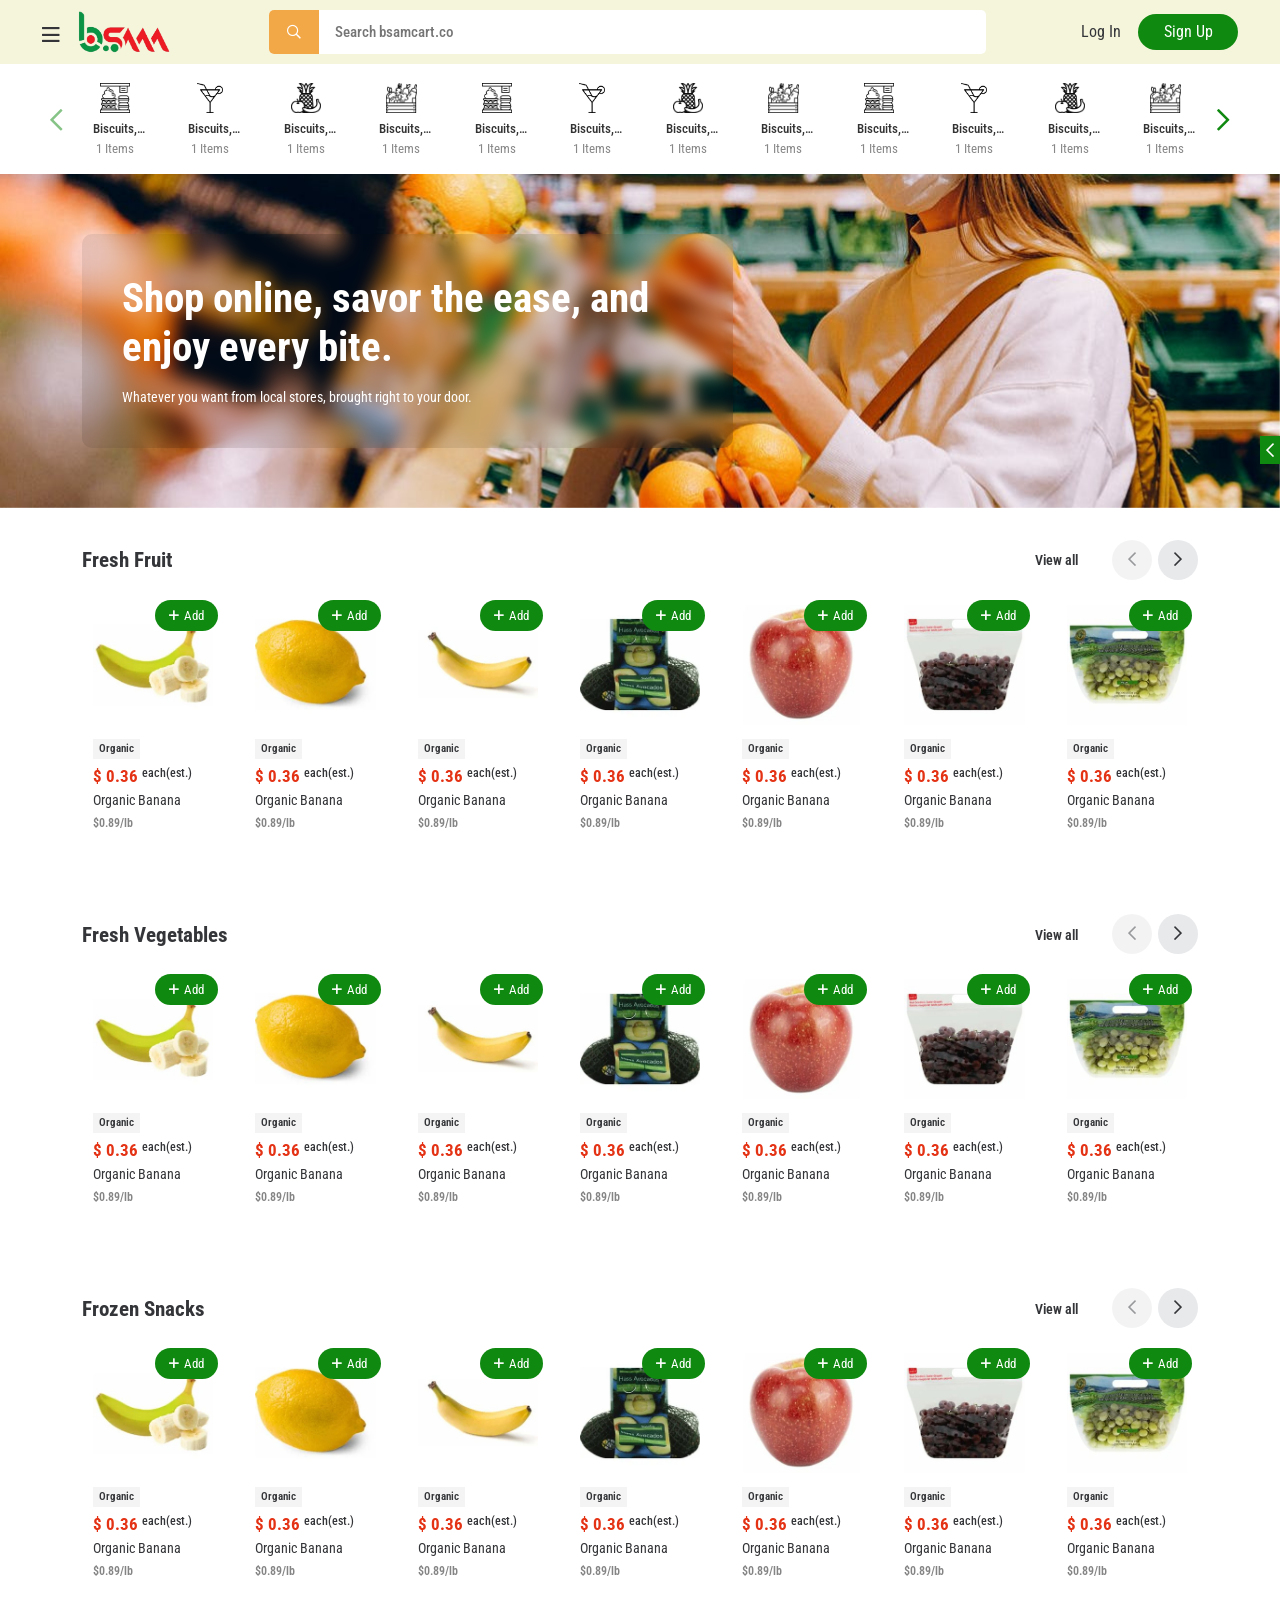
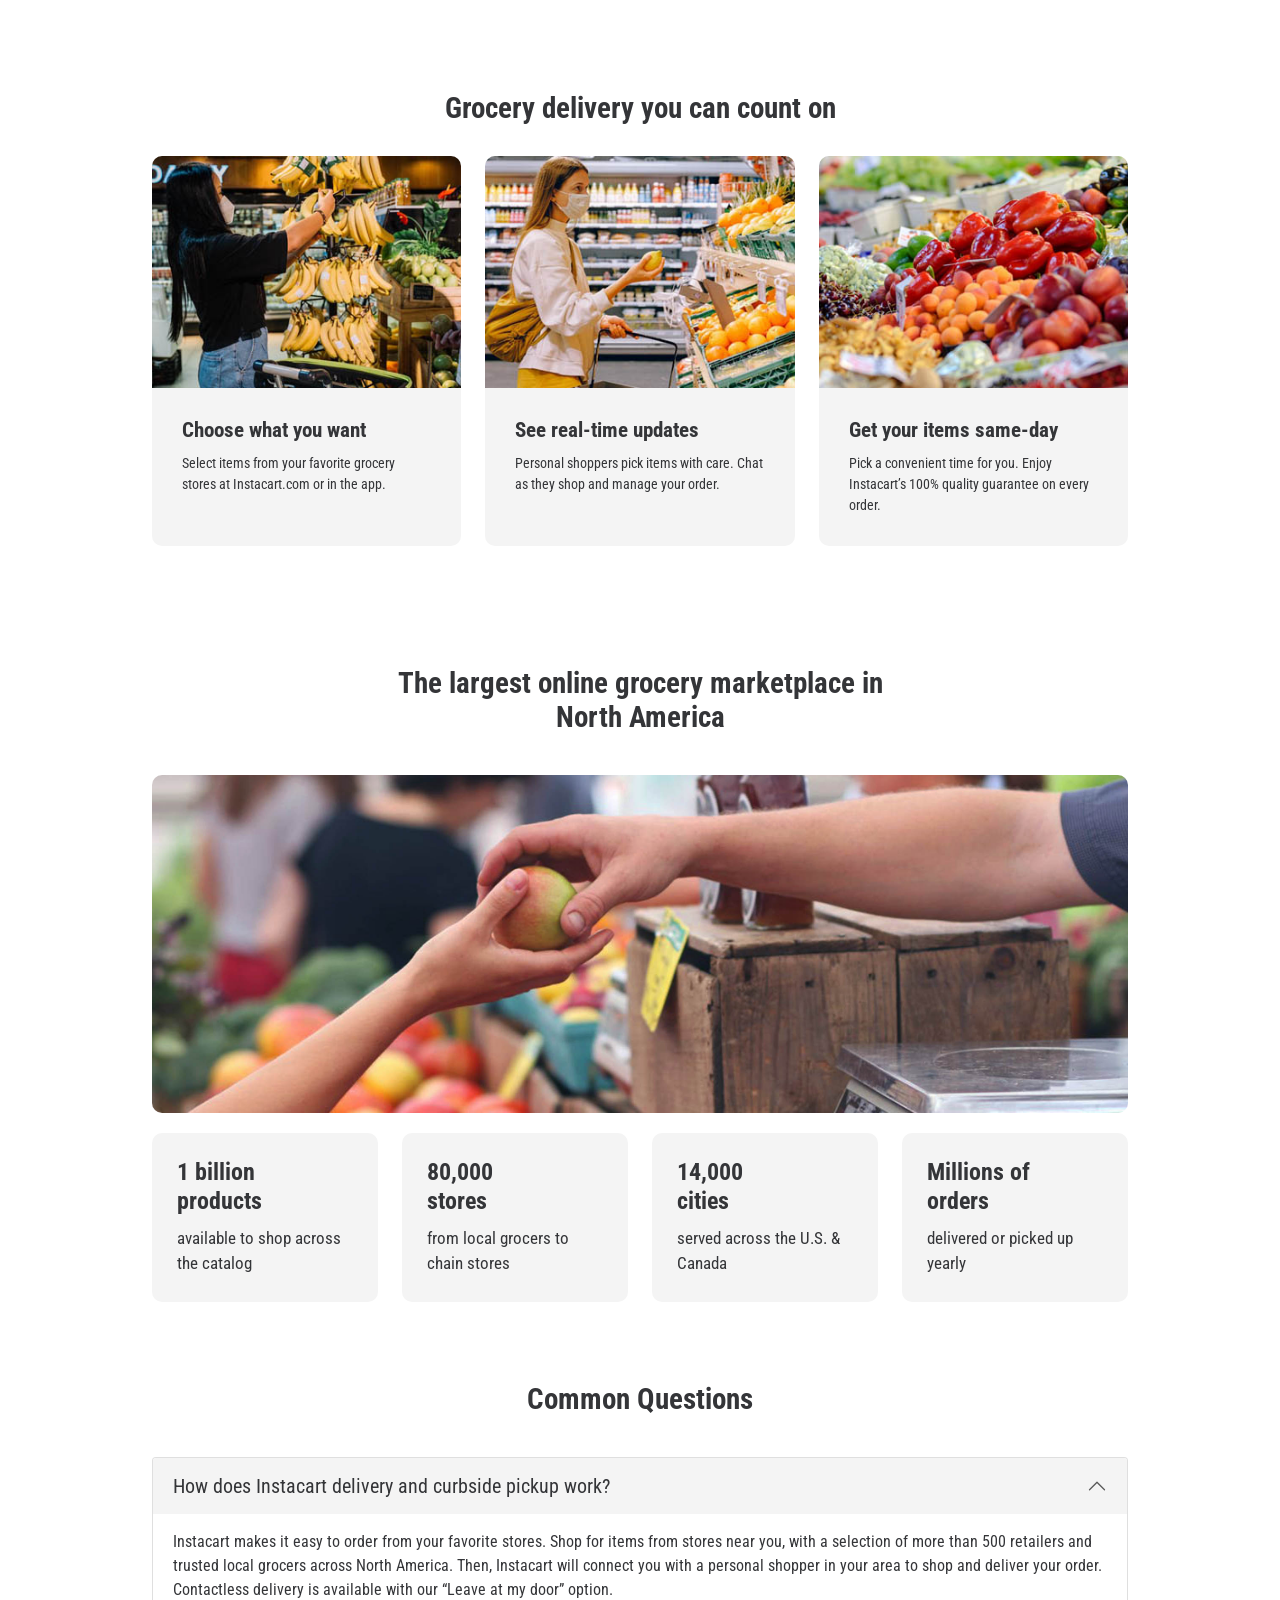
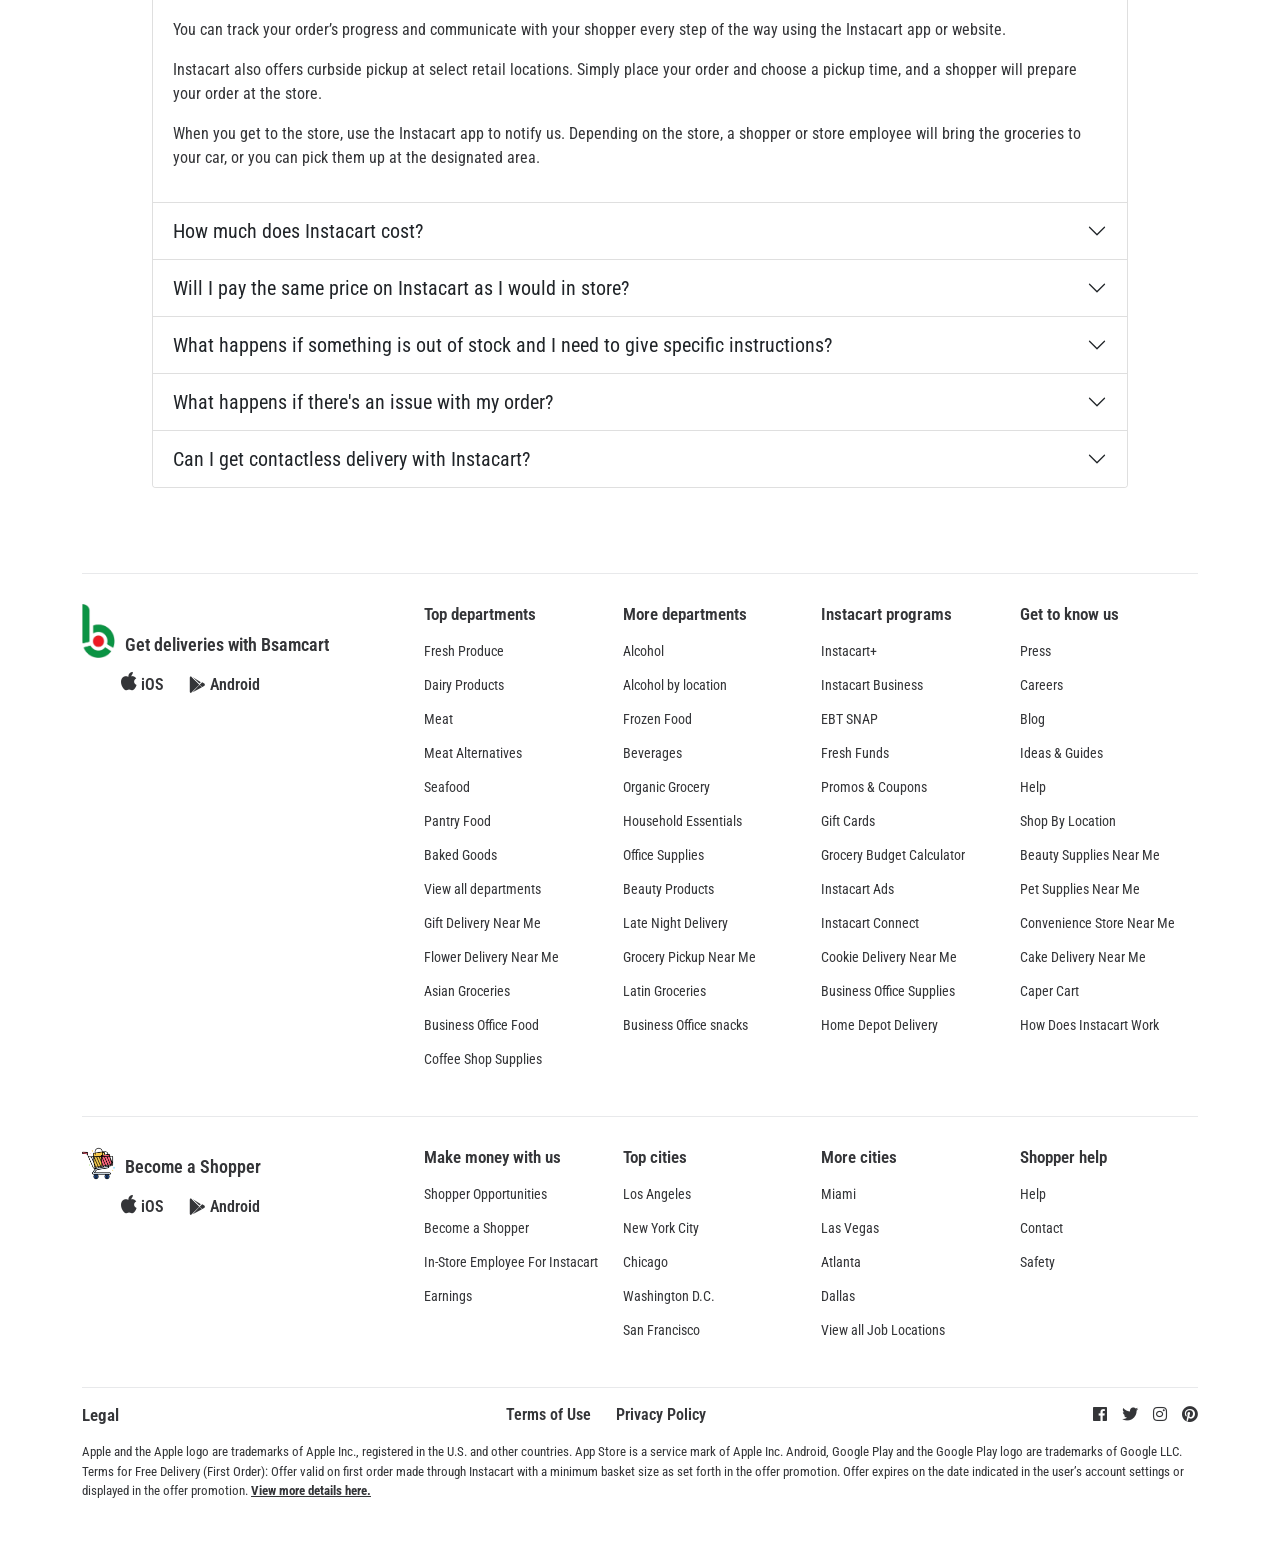
==== index.html @ 412ab093 "details modal accordion added" ====
<!DOCTYPE html>
<html lang="en">

<head>
    <!-- Required meta tags -->
    <meta charset="utf-8" />
    <meta name="viewport" content="width=device-width, initial-scale=1" />

    <!-- Bootstrap CSS -->
    <link href="assets/css/bootstrap.min.css" rel="stylesheet" />
    <link href="assets/css/all.min.css" rel="stylesheet" />
    <link href="assets/css/fontawesome.css" rel="stylesheet" />
    <link href="assets/css/owl.carousel.min.css" rel="stylesheet" />
    <link href="assets/css/jquery.nice-number.min.css" rel="stylesheet" />
    <link href="assets/css/swiper-bundle.min.css" rel="stylesheet" />
    <link href="assets/css/style.css" rel="stylesheet" />
    <link href="assets/css/responsive.css" rel="stylesheet" />

    <title>Instacart - Clone</title>
    <link rel="icon" type="image/x-icon" href="assets/img/basic/fav-ico.png">
</head>

<body>


    <!--------- Offcanvas area start --------->
    <div class="offcanvas-area">
        <div class="menu-close">
            <i class="far fa-chevron-left"></i>
        </div>
        <div class="offcanvas-menu">
            <div class="main-menu">
                <ul class="d-block">
                    <li><a href=""><img src="assets/img/basic/fruits.png" alt="">Food</a></li>
                    <li><a href=""><img src="assets/img/basic/fruits.png" alt="">Pantry</a></li>
                    <li><a href=""><img src="assets/img/basic/fruits.png" alt="">Seafood</a></li>
                    <li><a href=""><img src="assets/img/basic/fruits.png" alt="">Baked goods</a></li>
                    <li><a href=""><img src="assets/img/basic/fruits.png" alt="">Dairy</a></li>
                    <li><a href=""><img src="assets/img/basic/fruits.png" alt="">Fresh produce</a></li>
                    <li><a href=""><img src="assets/img/basic/fruits.png" alt="">Deli</a></li>
                    <li><a href=""><img src="assets/img/basic/fruits.png" alt="">Frozen food</a></li>
                    <li><a href=""><img src="assets/img/basic/fruits.png" alt="">Meat</a></li>
                    <li><a href=""><img src="assets/img/basic/fruits.png" alt="">Meat alternatives</a></li>
                    <li><a href=""><img src="assets/img/basic/fruits.png" alt="">Beverages</a></li>
                    <li><a href=""><img src="assets/img/basic/fruits.png" alt="">Liquor</a></li>
                    <li><a href=""><img src="assets/img/basic/fruits.png" alt="">Coffee</a></li>
                    <li><a href=""><img src="assets/img/basic/fruits.png" alt="">Juice</a></li>
                    <li><a href=""><img src="assets/img/basic/fruits.png" alt="">Soda</a></li>
                    <li><a href=""><img src="assets/img/basic/fruits.png" alt="">Tea</a></li>
                    <li><a href=""><img src="assets/img/basic/fruits.png" alt="">Water</a></li>
                    <li><a href=""><img src="assets/img/basic/fruits.png" alt="">Organic grocery</a></li>
                </ul>
            </div>
        </div>
    </div>

    <div class="offcanvas-overlay"></div>
    <!--------- Offcanvas area end --------->


    <!--------- Mob area start --------->
    <div class="mob__wrap">
        <ul>
            <li><a href="index.html"><span><i class="fal fa-home"></i></span><span>Home</span></a></li>
            <li><a href="javascript:void(0)"><span><i class="far fa-heart"></i></span><span>Wishlist</span></a></li>
            <li><a href="javascript:void(0)" class="login__btn"><span><i
                            class="fal fa-sign-in-alt"></i></span><span>Login/Signup</span></a></li>
            <li><a href="javascript:void(0)"><span><i class="fal fa-user"></i></span><span>Profile</span></a></li>
        </ul>
    </div>
    <!--------- Mob area end --------->


    <!--------- Header area start --------->
    <section class="header__area">
        <div class="container-fluid">
            <div class="row">
                <div class="col-lg-12">
                    <div class="header__main__blk">
                        <div class="header__left__blk">
                            <div class="header__menu menu-open">
                                <span><i class="far fa-bars"></i></span>
                            </div>
                            <div class="header__logo">
                                <a href="index.html"><img src="assets/img/basic/bsam-logo.png" alt=""></a>
                            </div>
                        </div>
                        <div class="header__search">
                            <div class="header__search__form">
                                <button><i class="far fa-search"></i></button>
                                <input type="text" placeholder="Search bsamcart.co">
                            </div>
                        </div>
                        <div class="header__right__blk">
                            <div class="header__btn">
                                <a href="javascript:void(0)" class="login__btn">Log in</a>
                                <a href="javascript:void(0)" class="signup__btn">Sign up</a>
                            </div>
                            <!-- <div class="header__widgets">
                                <div class="header__profile">
                                    <div class="dropdown">
                                        <a class="dropdown-toggle" href="#" role="button" id="dropdownMenuLink"
                                            data-bs-toggle="dropdown" aria-expanded="false">
                                            <h4>Hello, <span>Mamun</span></h4> <span>Account & Lists</span>
                                        </a>

                                        <ul class="dropdown-menu" aria-labelledby="dropdownMenuLink">
                                            <li><a class="dropdown-item" href="#">Profile</a></li>
                                            <li><a class="dropdown-item" href="#">Setting</a></li>
                                            <li><a class="dropdown-item" href="#">Change Password</a></li>
                                            <li><a class="dropdown-item" href="#">Logout</a></li>
                                        </ul>
                                    </div>
                                </div>
                                <div class="header__cart">
                                    <button class="header-cart"><i
                                            class="fas fa-shopping-cart"></i><span>2</span></button>
                                </div>
                            </div> -->
                        </div>
                    </div>
                </div>
            </div>
        </div>
    </section>
    <!--------- Header area end --------->


    <!--------- Header Mobile area start --------->
    <section class="mb__header__area">
        <div class="container">
            <div class="row">
                <div class="col-lg-12">
                    <div class="mb__header__main__blk">
                        <div class="mb__header__category">
                            <div class="header__menu menu-open">
                                <span><i class="far fa-bars"></i></span>
                            </div>
                        </div>
                        <div class="mb__header__search__wrap">
                            <form action="">
                                <div class="mb__header__search">
                                    <button><i class="far fa-search"></i></button>
                                    <input type="text" placeholder="Search bsamcart.co">
                                </div>
                            </form>
                        </div>
                        <div class="mb__header__cart">
                            <div class="header__cart">
                                <button class="header-cart"><i class="fas fa-shopping-cart"></i><span>2</span></button>
                            </div>
                        </div>
                    </div>
                </div>
            </div>
        </div>
    </section>
    <!--------- Header Mobile area end --------->


    <!--------- Main area start --------->
    <main class="main overflow-hidden">

        <!--------- Cat area start --------->
        <section class="cat__area">
            <div class="container-fluid">
                <div class="row">
                    <div class="col-lg-12">
                        <div class="cat__main__slider owl-carousel">
                            <div class="cat__single__slide">
                                <div class="cat__img__blk">
                                    <img src="assets/img/category/bakery.png" alt="">
                                </div>
                                <div class="cat__info">
                                    <a href="#" class="stretched-link">Biscuits, Snacks & Chocolates</a>
                                    <p>1 Items</p>
                                </div>
                            </div>
                            <div class="cat__single__slide">
                                <div class="cat__img__blk">
                                    <img src="assets/img/category/drink.png" alt="">
                                </div>
                                <div class="cat__info">
                                    <a href="#" class="stretched-link">Biscuits, Snacks & Chocolates</a>
                                    <p>1 Items</p>
                                </div>
                            </div>
                            <div class="cat__single__slide">
                                <div class="cat__img__blk">
                                    <img src="assets/img/category/fruits.png" alt="">
                                </div>
                                <div class="cat__info">
                                    <a href="#" class="stretched-link">Biscuits, Snacks & Chocolates</a>
                                    <p>1 Items</p>
                                </div>
                            </div>
                            <div class="cat__single__slide">
                                <div class="cat__img__blk">
                                    <img src="assets/img/category/vegetables.png" alt="">
                                </div>
                                <div class="cat__info">
                                    <a href="#" class="stretched-link">Biscuits, Snacks & Chocolates</a>
                                    <p>1 Items</p>
                                </div>
                            </div>
                            <div class="cat__single__slide">
                                <div class="cat__img__blk">
                                    <img src="assets/img/category/bakery.png" alt="">
                                </div>
                                <div class="cat__info">
                                    <a href="#" class="stretched-link">Biscuits, Snacks & Chocolates</a>
                                    <p>1 Items</p>
                                </div>
                            </div>
                            <div class="cat__single__slide">
                                <div class="cat__img__blk">
                                    <img src="assets/img/category/drink.png" alt="">
                                </div>
                                <div class="cat__info">
                                    <a href="#" class="stretched-link">Biscuits, Snacks & Chocolates</a>
                                    <p>1 Items</p>
                                </div>
                            </div>
                            <div class="cat__single__slide">
                                <div class="cat__img__blk">
                                    <img src="assets/img/category/fruits.png" alt="">
                                </div>
                                <div class="cat__info">
                                    <a href="#" class="stretched-link">Biscuits, Snacks & Chocolates</a>
                                    <p>1 Items</p>
                                </div>
                            </div>
                            <div class="cat__single__slide">
                                <div class="cat__img__blk">
                                    <img src="assets/img/category/vegetables.png" alt="">
                                </div>
                                <div class="cat__info">
                                    <a href="#" class="stretched-link">Biscuits, Snacks & Chocolates</a>
                                    <p>1 Items</p>
                                </div>
                            </div>
                            <div class="cat__single__slide">
                                <div class="cat__img__blk">
                                    <img src="assets/img/category/bakery.png" alt="">
                                </div>
                                <div class="cat__info">
                                    <a href="#" class="stretched-link">Biscuits, Snacks & Chocolates</a>
                                    <p>1 Items</p>
                                </div>
                            </div>
                            <div class="cat__single__slide">
                                <div class="cat__img__blk">
                                    <img src="assets/img/category/drink.png" alt="">
                                </div>
                                <div class="cat__info">
                                    <a href="#" class="stretched-link">Biscuits, Snacks & Chocolates</a>
                                    <p>1 Items</p>
                                </div>
                            </div>
                            <div class="cat__single__slide">
                                <div class="cat__img__blk">
                                    <img src="assets/img/category/fruits.png" alt="">
                                </div>
                                <div class="cat__info">
                                    <a href="#" class="stretched-link">Biscuits, Snacks & Chocolates</a>
                                    <p>1 Items</p>
                                </div>
                            </div>
                            <div class="cat__single__slide">
                                <div class="cat__img__blk">
                                    <img src="assets/img/category/vegetables.png" alt="">
                                </div>
                                <div class="cat__info">
                                    <a href="#" class="stretched-link">Biscuits, Snacks & Chocolates</a>
                                    <p>1 Items</p>
                                </div>
                            </div>
                            <div class="cat__single__slide">
                                <div class="cat__img__blk">
                                    <img src="assets/img/category/bakery.png" alt="">
                                </div>
                                <div class="cat__info">
                                    <a href="#" class="stretched-link">Biscuits, Snacks & Chocolates</a>
                                    <p>1 Items</p>
                                </div>
                            </div>
                            <div class="cat__single__slide">
                                <div class="cat__img__blk">
                                    <img src="assets/img/category/drink.png" alt="">
                                </div>
                                <div class="cat__info">
                                    <a href="#" class="stretched-link">Biscuits, Snacks & Chocolates</a>
                                    <p>1 Items</p>
                                </div>
                            </div>
                            <div class="cat__single__slide">
                                <div class="cat__img__blk">
                                    <img src="assets/img/category/fruits.png" alt="">
                                </div>
                                <div class="cat__info">
                                    <a href="#" class="stretched-link">Biscuits, Snacks & Chocolates</a>
                                    <p>1 Items</p>
                                </div>
                            </div>
                            <div class="cat__single__slide">
                                <div class="cat__img__blk">
                                    <img src="assets/img/category/vegetables.png" alt="">
                                </div>
                                <div class="cat__info">
                                    <a href="#" class="stretched-link">Biscuits, Snacks & Chocolates</a>
                                    <p>1 Items</p>
                                </div>
                            </div>
                        </div>
                    </div>
                </div>
            </div>
        </section>
        <!--------- Cat area start --------->

        <!--------- Hero area start --------->
        <section class="hero__area">
            <div class="hero__main__slider swiper">
                <div class="hero__main__wrapper swiper-wrapper">
                    <div class="hero__single__slide swiper-slide"
                        style="background-image: url(assets/img/basic/hero_bg.jpg);">
                        <div class="container">
                            <div class="row">
                                <div class="col-lg-12">
                                    <div class="hero__main__blk">
                                        <div class="hero__content">
                                            <h1>Order groceries for delivery or pickup today.</h1>
                                            <p>Whatever you want from local stores, brought right to your door.</p>
                                        </div>
                                    </div>
                                </div>
                            </div>
                        </div>
                    </div>
                    <div class="hero__single__slide swiper-slide"
                        style="background-image: url(assets/img/basic/hero_bg2.jpg);">
                        <div class="container">
                            <div class="row">
                                <div class="col-lg-12">
                                    <div class="hero__main__blk">
                                        <div class="hero__content">
                                            <h1>Shop online, savor the ease, and enjoy every bite.</h1>
                                            <p>Whatever you want from local stores, brought right to your door.</p>
                                        </div>
                                    </div>
                                </div>
                            </div>
                        </div>
                    </div>
                    <div class="hero__single__slide swiper-slide"
                        style="background-image: url(assets/img/basic/hero_bg3.jpg);">
                        <div class="container">
                            <div class="row">
                                <div class="col-lg-12">
                                    <div class="hero__main__blk">
                                        <div class="hero__content">
                                            <h1>Experience convenience, and elevate your kitchen game.
                                            </h1>
                                            <p>Whatever you want from local stores, brought right to your door.</p>
                                        </div>
                                    </div>
                                </div>
                            </div>
                        </div>
                    </div>
                </div>
            </div>
        </section>
        <!--------- Hero area end --------->

        <!--------- Product area start --------->
        <section class="product__area">
            <div class="container">
                <div class="row">
                    <div class="col-lg-12">
                        <div class="product__topbar">
                            <h2>Fresh Fruit</h2>
                            <a href="#">View all</a>
                        </div>
                    </div>
                </div>
                <div class="row">
                    <div class="col-lg-12">
                        <div class="product__main__slider owl-carousel">
                            <div class="product__single__slide">
                                <div class="product__add__cart">
                                    <a href="#"><span><i class="far fa-plus"></i></span><span>Add</span><span>to
                                            cart</span></a>
                                </div>
                                <div class="product__img__blk">
                                    <img src="assets/img/products/f1.jpg" alt="">
                                </div>
                                <div class="product__info">
                                    <div class="product__label">
                                        <span>Organic</span>
                                    </div>
                                    <div class="product__price">
                                        <span>$ 0.36</span>
                                        <span>each(est.)</span>
                                    </div>
                                    <div class="product__title">
                                        <a href="#" class="stretched-link" data-bs-toggle="modal"
                                            data-bs-target="#exampleModal">Organic Banana</a>
                                    </div>
                                    <div class="product__qty">
                                        <span>$0.89/lb</span>
                                    </div>
                                </div>
                            </div>
                            <div class="product__single__slide">
                                <div class="product__add__cart">
                                    <a href="#"><span><i class="far fa-plus"></i></span><span>Add</span><span>to
                                            cart</span></a>
                                </div>
                                <div class="product__img__blk">
                                    <img src="assets/img/products/f2.jpg" alt="">
                                </div>
                                <div class="product__info">
                                    <div class="product__label">
                                        <span>Organic</span>
                                    </div>
                                    <div class="product__price">
                                        <span>$ 0.36</span>
                                        <span>each(est.)</span>
                                    </div>
                                    <div class="product__title">
                                        <a href="#" class="stretched-link" data-bs-toggle="modal"
                                            data-bs-target="#exampleModal">Organic Banana</a>
                                    </div>
                                    <div class="product__qty">
                                        <span>$0.89/lb</span>
                                    </div>
                                </div>
                            </div>
                            <div class="product__single__slide">
                                <div class="product__add__cart">
                                    <a href="#"><span><i class="far fa-plus"></i></span><span>Add</span><span>to
                                            cart</span></a>
                                </div>
                                <div class="product__img__blk">
                                    <img src="assets/img/products/f3.jpg" alt="">
                                </div>
                                <div class="product__info">
                                    <div class="product__label">
                                        <span>Organic</span>
                                    </div>
                                    <div class="product__price">
                                        <span>$ 0.36</span>
                                        <span>each(est.)</span>
                                    </div>
                                    <div class="product__title">
                                        <a href="#" class="stretched-link" data-bs-toggle="modal"
                                            data-bs-target="#exampleModal">Organic Banana</a>
                                    </div>
                                    <div class="product__qty">
                                        <span>$0.89/lb</span>
                                    </div>
                                </div>
                            </div>
                            <div class="product__single__slide">
                                <div class="product__add__cart">
                                    <a href="#"><span><i class="far fa-plus"></i></span><span>Add</span><span>to
                                            cart</span></a>
                                </div>
                                <div class="product__img__blk">
                                    <img src="assets/img/products/f11.jpg" alt="">
                                </div>
                                <div class="product__info">
                                    <div class="product__label">
                                        <span>Organic</span>
                                    </div>
                                    <div class="product__price">
                                        <span>$ 0.36</span>
                                        <span>each(est.)</span>
                                    </div>
                                    <div class="product__title">
                                        <a href="#" class="stretched-link" data-bs-toggle="modal"
                                            data-bs-target="#exampleModal">Organic Banana</a>
                                    </div>
                                    <div class="product__qty">
                                        <span>$0.89/lb</span>
                                    </div>
                                </div>
                            </div>
                            <div class="product__single__slide">
                                <div class="product__add__cart">
                                    <a href="#"><span><i class="far fa-plus"></i></span><span>Add</span><span>to
                                            cart</span></a>
                                </div>
                                <div class="product__img__blk">
                                    <img src="assets/img/products/f5.jpg" alt="">
                                </div>
                                <div class="product__info">
                                    <div class="product__label">
                                        <span>Organic</span>
                                    </div>
                                    <div class="product__price">
                                        <span>$ 0.36</span>
                                        <span>each(est.)</span>
                                    </div>
                                    <div class="product__title">
                                        <a href="#" class="stretched-link" data-bs-toggle="modal"
                                            data-bs-target="#exampleModal">Organic Banana</a>
                                    </div>
                                    <div class="product__qty">
                                        <span>$0.89/lb</span>
                                    </div>
                                </div>
                            </div>
                            <div class="product__single__slide">
                                <div class="product__add__cart">
                                    <a href="#"><span><i class="far fa-plus"></i></span><span>Add</span><span>to
                                            cart</span></a>
                                </div>
                                <div class="product__img__blk">
                                    <img src="assets/img/products/f6.jpg" alt="">
                                </div>
                                <div class="product__info">
                                    <div class="product__label">
                                        <span>Organic</span>
                                    </div>
                                    <div class="product__price">
                                        <span>$ 0.36</span>
                                        <span>each(est.)</span>
                                    </div>
                                    <div class="product__title">
                                        <a href="#" class="stretched-link" data-bs-toggle="modal"
                                            data-bs-target="#exampleModal">Organic Banana</a>
                                    </div>
                                    <div class="product__qty">
                                        <span>$0.89/lb</span>
                                    </div>
                                </div>
                            </div>
                            <div class="product__single__slide">
                                <div class="product__add__cart">
                                    <a href="#"><span><i class="far fa-plus"></i></span><span>Add</span><span>to
                                            cart</span></a>
                                </div>
                                <div class="product__img__blk">
                                    <img src="assets/img/products/f7.jpg" alt="">
                                </div>
                                <div class="product__info">
                                    <div class="product__label">
                                        <span>Organic</span>
                                    </div>
                                    <div class="product__price">
                                        <span>$ 0.36</span>
                                        <span>each(est.)</span>
                                    </div>
                                    <div class="product__title">
                                        <a href="#" class="stretched-link" data-bs-toggle="modal"
                                            data-bs-target="#exampleModal">Organic Banana</a>
                                    </div>
                                    <div class="product__qty">
                                        <span>$0.89/lb</span>
                                    </div>
                                </div>
                            </div>
                            <div class="product__single__slide">
                                <div class="product__add__cart">
                                    <a href="#"><span><i class="far fa-plus"></i></span><span>Add</span><span>to
                                            cart</span></a>
                                </div>
                                <div class="product__img__blk">
                                    <img src="assets/img/products/f8.jpg" alt="">
                                </div>
                                <div class="product__info">
                                    <div class="product__label">
                                        <span>Organic</span>
                                    </div>
                                    <div class="product__price">
                                        <span>$ 0.36</span>
                                        <span>each(est.)</span>
                                    </div>
                                    <div class="product__title">
                                        <a href="#" class="stretched-link" data-bs-toggle="modal"
                                            data-bs-target="#exampleModal">Organic Banana</a>
                                    </div>
                                    <div class="product__qty">
                                        <span>$0.89/lb</span>
                                    </div>
                                </div>
                            </div>
                            <div class="product__single__slide">
                                <div class="product__add__cart">
                                    <a href="#"><span><i class="far fa-plus"></i></span><span>Add</span><span>to
                                            cart</span></a>
                                </div>
                                <div class="product__img__blk">
                                    <img src="assets/img/products/f9.jpg" alt="">
                                </div>
                                <div class="product__info">
                                    <div class="product__label">
                                        <span>Organic</span>
                                    </div>
                                    <div class="product__price">
                                        <span>$ 0.36</span>
                                        <span>each(est.)</span>
                                    </div>
                                    <div class="product__title">
                                        <a href="#" class="stretched-link" data-bs-toggle="modal"
                                            data-bs-target="#exampleModal">Organic Banana</a>
                                    </div>
                                    <div class="product__qty">
                                        <span>$0.89/lb</span>
                                    </div>
                                </div>
                            </div>
                            <div class="product__single__slide">
                                <div class="product__add__cart">
                                    <a href="#"><span><i class="far fa-plus"></i></span><span>Add</span><span>to
                                            cart</span></a>
                                </div>
                                <div class="product__img__blk">
                                    <img src="assets/img/products/f10.jpg" alt="">
                                </div>
                                <div class="product__info">
                                    <div class="product__label">
                                        <span>Organic</span>
                                    </div>
                                    <div class="product__price">
                                        <span>$ 0.36</span>
                                        <span>each(est.)</span>
                                    </div>
                                    <div class="product__title">
                                        <a href="#" class="stretched-link" data-bs-toggle="modal"
                                            data-bs-target="#exampleModal">Organic Banana</a>
                                    </div>
                                    <div class="product__qty">
                                        <span>$0.89/lb</span>
                                    </div>
                                </div>
                            </div>
                        </div>
                    </div>
                </div>
            </div>
        </section>
        <!--------- Product area end --------->

        <!--------- Product area start --------->
        <section class="product__area">
            <div class="container">
                <div class="row">
                    <div class="col-lg-12">
                        <div class="product__topbar">
                            <h2>Fresh Vegetables</h2>
                            <a href="#">View all</a>
                        </div>
                    </div>
                </div>
                <div class="row">
                    <div class="col-lg-12">
                        <div class="product__main__slider owl-carousel">
                            <div class="product__single__slide">
                                <div class="product__add__cart">
                                    <a href="#"><span><i class="far fa-plus"></i></span><span>Add</span><span>to
                                            cart</span></a>
                                </div>
                                <div class="product__img__blk">
                                    <img src="assets/img/products/f1.jpg" alt="">
                                </div>
                                <div class="product__info">
                                    <div class="product__label">
                                        <span>Organic</span>
                                    </div>
                                    <div class="product__price">
                                        <span>$ 0.36</span>
                                        <span>each(est.)</span>
                                    </div>
                                    <div class="product__title">
                                        <a href="#" class="stretched-link" data-bs-toggle="modal"
                                            data-bs-target="#exampleModal">Organic Banana</a>
                                    </div>
                                    <div class="product__qty">
                                        <span>$0.89/lb</span>
                                    </div>
                                </div>
                            </div>
                            <div class="product__single__slide">
                                <div class="product__add__cart">
                                    <a href="#"><span><i class="far fa-plus"></i></span><span>Add</span><span>to
                                            cart</span></a>
                                </div>
                                <div class="product__img__blk">
                                    <img src="assets/img/products/f2.jpg" alt="">
                                </div>
                                <div class="product__info">
                                    <div class="product__label">
                                        <span>Organic</span>
                                    </div>
                                    <div class="product__price">
                                        <span>$ 0.36</span>
                                        <span>each(est.)</span>
                                    </div>
                                    <div class="product__title">
                                        <a href="#" class="stretched-link" data-bs-toggle="modal"
                                            data-bs-target="#exampleModal">Organic Banana</a>
                                    </div>
                                    <div class="product__qty">
                                        <span>$0.89/lb</span>
                                    </div>
                                </div>
                            </div>
                            <div class="product__single__slide">
                                <div class="product__add__cart">
                                    <a href="#"><span><i class="far fa-plus"></i></span><span>Add</span><span>to
                                            cart</span></a>
                                </div>
                                <div class="product__img__blk">
                                    <img src="assets/img/products/f3.jpg" alt="">
                                </div>
                                <div class="product__info">
                                    <div class="product__label">
                                        <span>Organic</span>
                                    </div>
                                    <div class="product__price">
                                        <span>$ 0.36</span>
                                        <span>each(est.)</span>
                                    </div>
                                    <div class="product__title">
                                        <a href="#" class="stretched-link" data-bs-toggle="modal"
                                            data-bs-target="#exampleModal">Organic Banana</a>
                                    </div>
                                    <div class="product__qty">
                                        <span>$0.89/lb</span>
                                    </div>
                                </div>
                            </div>
                            <div class="product__single__slide">
                                <div class="product__add__cart">
                                    <a href="#"><span><i class="far fa-plus"></i></span><span>Add</span><span>to
                                            cart</span></a>
                                </div>
                                <div class="product__img__blk">
                                    <img src="assets/img/products/f11.jpg" alt="">
                                </div>
                                <div class="product__info">
                                    <div class="product__label">
                                        <span>Organic</span>
                                    </div>
                                    <div class="product__price">
                                        <span>$ 0.36</span>
                                        <span>each(est.)</span>
                                    </div>
                                    <div class="product__title">
                                        <a href="#" class="stretched-link" data-bs-toggle="modal"
                                            data-bs-target="#exampleModal">Organic Banana</a>
                                    </div>
                                    <div class="product__qty">
                                        <span>$0.89/lb</span>
                                    </div>
                                </div>
                            </div>
                            <div class="product__single__slide">
                                <div class="product__add__cart">
                                    <a href="#"><span><i class="far fa-plus"></i></span><span>Add</span><span>to
                                            cart</span></a>
                                </div>
                                <div class="product__img__blk">
                                    <img src="assets/img/products/f5.jpg" alt="">
                                </div>
                                <div class="product__info">
                                    <div class="product__label">
                                        <span>Organic</span>
                                    </div>
                                    <div class="product__price">
                                        <span>$ 0.36</span>
                                        <span>each(est.)</span>
                                    </div>
                                    <div class="product__title">
                                        <a href="#" class="stretched-link" data-bs-toggle="modal"
                                            data-bs-target="#exampleModal">Organic Banana</a>
                                    </div>
                                    <div class="product__qty">
                                        <span>$0.89/lb</span>
                                    </div>
                                </div>
                            </div>
                            <div class="product__single__slide">
                                <div class="product__add__cart">
                                    <a href="#"><span><i class="far fa-plus"></i></span><span>Add</span><span>to
                                            cart</span></a>
                                </div>
                                <div class="product__img__blk">
                                    <img src="assets/img/products/f6.jpg" alt="">
                                </div>
                                <div class="product__info">
                                    <div class="product__label">
                                        <span>Organic</span>
                                    </div>
                                    <div class="product__price">
                                        <span>$ 0.36</span>
                                        <span>each(est.)</span>
                                    </div>
                                    <div class="product__title">
                                        <a href="#" class="stretched-link" data-bs-toggle="modal"
                                            data-bs-target="#exampleModal">Organic Banana</a>
                                    </div>
                                    <div class="product__qty">
                                        <span>$0.89/lb</span>
                                    </div>
                                </div>
                            </div>
                            <div class="product__single__slide">
                                <div class="product__add__cart">
                                    <a href="#"><span><i class="far fa-plus"></i></span><span>Add</span><span>to
                                            cart</span></a>
                                </div>
                                <div class="product__img__blk">
                                    <img src="assets/img/products/f7.jpg" alt="">
                                </div>
                                <div class="product__info">
                                    <div class="product__label">
                                        <span>Organic</span>
                                    </div>
                                    <div class="product__price">
                                        <span>$ 0.36</span>
                                        <span>each(est.)</span>
                                    </div>
                                    <div class="product__title">
                                        <a href="#" class="stretched-link" data-bs-toggle="modal"
                                            data-bs-target="#exampleModal">Organic Banana</a>
                                    </div>
                                    <div class="product__qty">
                                        <span>$0.89/lb</span>
                                    </div>
                                </div>
                            </div>
                            <div class="product__single__slide">
                                <div class="product__add__cart">
                                    <a href="#"><span><i class="far fa-plus"></i></span><span>Add</span><span>to
                                            cart</span></a>
                                </div>
                                <div class="product__img__blk">
                                    <img src="assets/img/products/f8.jpg" alt="">
                                </div>
                                <div class="product__info">
                                    <div class="product__label">
                                        <span>Organic</span>
                                    </div>
                                    <div class="product__price">
                                        <span>$ 0.36</span>
                                        <span>each(est.)</span>
                                    </div>
                                    <div class="product__title">
                                        <a href="#" class="stretched-link" data-bs-toggle="modal"
                                            data-bs-target="#exampleModal">Organic Banana</a>
                                    </div>
                                    <div class="product__qty">
                                        <span>$0.89/lb</span>
                                    </div>
                                </div>
                            </div>
                            <div class="product__single__slide">
                                <div class="product__add__cart">
                                    <a href="#"><span><i class="far fa-plus"></i></span><span>Add</span><span>to
                                            cart</span></a>
                                </div>
                                <div class="product__img__blk">
                                    <img src="assets/img/products/f9.jpg" alt="">
                                </div>
                                <div class="product__info">
                                    <div class="product__label">
                                        <span>Organic</span>
                                    </div>
                                    <div class="product__price">
                                        <span>$ 0.36</span>
                                        <span>each(est.)</span>
                                    </div>
                                    <div class="product__title">
                                        <a href="#" class="stretched-link" data-bs-toggle="modal"
                                            data-bs-target="#exampleModal">Organic Banana</a>
                                    </div>
                                    <div class="product__qty">
                                        <span>$0.89/lb</span>
                                    </div>
                                </div>
                            </div>
                            <div class="product__single__slide">
                                <div class="product__add__cart">
                                    <a href="#"><span><i class="far fa-plus"></i></span><span>Add</span><span>to
                                            cart</span></a>
                                </div>
                                <div class="product__img__blk">
                                    <img src="assets/img/products/f10.jpg" alt="">
                                </div>
                                <div class="product__info">
                                    <div class="product__label">
                                        <span>Organic</span>
                                    </div>
                                    <div class="product__price">
                                        <span>$ 0.36</span>
                                        <span>each(est.)</span>
                                    </div>
                                    <div class="product__title">
                                        <a href="#" class="stretched-link" data-bs-toggle="modal"
                                            data-bs-target="#exampleModal">Organic Banana</a>
                                    </div>
                                    <div class="product__qty">
                                        <span>$0.89/lb</span>
                                    </div>
                                </div>
                            </div>
                        </div>
                    </div>
                </div>
            </div>
        </section>
        <!--------- Product area end --------->

        <!--------- Product area start --------->
        <section class="product__area">
            <div class="container">
                <div class="row">
                    <div class="col-lg-12">
                        <div class="product__topbar">
                            <h2>Frozen Snacks</h2>
                            <a href="#">View all</a>
                        </div>
                    </div>
                </div>
                <div class="row">
                    <div class="col-lg-12">
                        <div class="product__main__slider owl-carousel">
                            <div class="product__single__slide">
                                <div class="product__add__cart">
                                    <a href="#"><span><i class="far fa-plus"></i></span><span>Add</span><span>to
                                            cart</span></a>
                                </div>
                                <div class="product__img__blk">
                                    <img src="assets/img/products/f1.jpg" alt="">
                                </div>
                                <div class="product__info">
                                    <div class="product__label">
                                        <span>Organic</span>
                                    </div>
                                    <div class="product__price">
                                        <span>$ 0.36</span>
                                        <span>each(est.)</span>
                                    </div>
                                    <div class="product__title">
                                        <a href="#" class="stretched-link" data-bs-toggle="modal"
                                            data-bs-target="#exampleModal">Organic Banana</a>
                                    </div>
                                    <div class="product__qty">
                                        <span>$0.89/lb</span>
                                    </div>
                                </div>
                            </div>
                            <div class="product__single__slide">
                                <div class="product__add__cart">
                                    <a href="#"><span><i class="far fa-plus"></i></span><span>Add</span><span>to
                                            cart</span></a>
                                </div>
                                <div class="product__img__blk">
                                    <img src="assets/img/products/f2.jpg" alt="">
                                </div>
                                <div class="product__info">
                                    <div class="product__label">
                                        <span>Organic</span>
                                    </div>
                                    <div class="product__price">
                                        <span>$ 0.36</span>
                                        <span>each(est.)</span>
                                    </div>
                                    <div class="product__title">
                                        <a href="#" class="stretched-link" data-bs-toggle="modal"
                                            data-bs-target="#exampleModal">Organic Banana</a>
                                    </div>
                                    <div class="product__qty">
                                        <span>$0.89/lb</span>
                                    </div>
                                </div>
                            </div>
                            <div class="product__single__slide">
                                <div class="product__add__cart">
                                    <a href="#"><span><i class="far fa-plus"></i></span><span>Add</span><span>to
                                            cart</span></a>
                                </div>
                                <div class="product__img__blk">
                                    <img src="assets/img/products/f3.jpg" alt="">
                                </div>
                                <div class="product__info">
                                    <div class="product__label">
                                        <span>Organic</span>
                                    </div>
                                    <div class="product__price">
                                        <span>$ 0.36</span>
                                        <span>each(est.)</span>
                                    </div>
                                    <div class="product__title">
                                        <a href="#" class="stretched-link" data-bs-toggle="modal"
                                            data-bs-target="#exampleModal">Organic Banana</a>
                                    </div>
                                    <div class="product__qty">
                                        <span>$0.89/lb</span>
                                    </div>
                                </div>
                            </div>
                            <div class="product__single__slide">
                                <div class="product__add__cart">
                                    <a href="#"><span><i class="far fa-plus"></i></span><span>Add</span><span>to
                                            cart</span></a>
                                </div>
                                <div class="product__img__blk">
                                    <img src="assets/img/products/f11.jpg" alt="">
                                </div>
                                <div class="product__info">
                                    <div class="product__label">
                                        <span>Organic</span>
                                    </div>
                                    <div class="product__price">
                                        <span>$ 0.36</span>
                                        <span>each(est.)</span>
                                    </div>
                                    <div class="product__title">
                                        <a href="#" class="stretched-link" data-bs-toggle="modal"
                                            data-bs-target="#exampleModal">Organic Banana</a>
                                    </div>
                                    <div class="product__qty">
                                        <span>$0.89/lb</span>
                                    </div>
                                </div>
                            </div>
                            <div class="product__single__slide">
                                <div class="product__add__cart">
                                    <a href="#"><span><i class="far fa-plus"></i></span><span>Add</span><span>to
                                            cart</span></a>
                                </div>
                                <div class="product__img__blk">
                                    <img src="assets/img/products/f5.jpg" alt="">
                                </div>
                                <div class="product__info">
                                    <div class="product__label">
                                        <span>Organic</span>
                                    </div>
                                    <div class="product__price">
                                        <span>$ 0.36</span>
                                        <span>each(est.)</span>
                                    </div>
                                    <div class="product__title">
                                        <a href="#" class="stretched-link" data-bs-toggle="modal"
                                            data-bs-target="#exampleModal">Organic Banana</a>
                                    </div>
                                    <div class="product__qty">
                                        <span>$0.89/lb</span>
                                    </div>
                                </div>
                            </div>
                            <div class="product__single__slide">
                                <div class="product__add__cart">
                                    <a href="#"><span><i class="far fa-plus"></i></span><span>Add</span><span>to
                                            cart</span></a>
                                </div>
                                <div class="product__img__blk">
                                    <img src="assets/img/products/f6.jpg" alt="">
                                </div>
                                <div class="product__info">
                                    <div class="product__label">
                                        <span>Organic</span>
                                    </div>
                                    <div class="product__price">
                                        <span>$ 0.36</span>
                                        <span>each(est.)</span>
                                    </div>
                                    <div class="product__title">
                                        <a href="#" class="stretched-link" data-bs-toggle="modal"
                                            data-bs-target="#exampleModal">Organic Banana</a>
                                    </div>
                                    <div class="product__qty">
                                        <span>$0.89/lb</span>
                                    </div>
                                </div>
                            </div>
                            <div class="product__single__slide">
                                <div class="product__add__cart">
                                    <a href="#"><span><i class="far fa-plus"></i></span><span>Add</span><span>to
                                            cart</span></a>
                                </div>
                                <div class="product__img__blk">
                                    <img src="assets/img/products/f7.jpg" alt="">
                                </div>
                                <div class="product__info">
                                    <div class="product__label">
                                        <span>Organic</span>
                                    </div>
                                    <div class="product__price">
                                        <span>$ 0.36</span>
                                        <span>each(est.)</span>
                                    </div>
                                    <div class="product__title">
                                        <a href="#" class="stretched-link" data-bs-toggle="modal"
                                            data-bs-target="#exampleModal">Organic Banana</a>
                                    </div>
                                    <div class="product__qty">
                                        <span>$0.89/lb</span>
                                    </div>
                                </div>
                            </div>
                            <div class="product__single__slide">
                                <div class="product__add__cart">
                                    <a href="#"><span><i class="far fa-plus"></i></span><span>Add</span><span>to
                                            cart</span></a>
                                </div>
                                <div class="product__img__blk">
                                    <img src="assets/img/products/f8.jpg" alt="">
                                </div>
                                <div class="product__info">
                                    <div class="product__label">
                                        <span>Organic</span>
                                    </div>
                                    <div class="product__price">
                                        <span>$ 0.36</span>
                                        <span>each(est.)</span>
                                    </div>
                                    <div class="product__title">
                                        <a href="#" class="stretched-link" data-bs-toggle="modal"
                                            data-bs-target="#exampleModal">Organic Banana</a>
                                    </div>
                                    <div class="product__qty">
                                        <span>$0.89/lb</span>
                                    </div>
                                </div>
                            </div>
                            <div class="product__single__slide">
                                <div class="product__add__cart">
                                    <a href="#"><span><i class="far fa-plus"></i></span><span>Add</span><span>to
                                            cart</span></a>
                                </div>
                                <div class="product__img__blk">
                                    <img src="assets/img/products/f9.jpg" alt="">
                                </div>
                                <div class="product__info">
                                    <div class="product__label">
                                        <span>Organic</span>
                                    </div>
                                    <div class="product__price">
                                        <span>$ 0.36</span>
                                        <span>each(est.)</span>
                                    </div>
                                    <div class="product__title">
                                        <a href="#" class="stretched-link" data-bs-toggle="modal"
                                            data-bs-target="#exampleModal">Organic Banana</a>
                                    </div>
                                    <div class="product__qty">
                                        <span>$0.89/lb</span>
                                    </div>
                                </div>
                            </div>
                            <div class="product__single__slide">
                                <div class="product__add__cart">
                                    <a href="#"><span><i class="far fa-plus"></i></span><span>Add</span><span>to
                                            cart</span></a>
                                </div>
                                <div class="product__img__blk">
                                    <img src="assets/img/products/f10.jpg" alt="">
                                </div>
                                <div class="product__info">
                                    <div class="product__label">
                                        <span>Organic</span>
                                    </div>
                                    <div class="product__price">
                                        <span>$ 0.36</span>
                                        <span>each(est.)</span>
                                    </div>
                                    <div class="product__title">
                                        <a href="#" class="stretched-link" data-bs-toggle="modal"
                                            data-bs-target="#exampleModal">Organic Banana</a>
                                    </div>
                                    <div class="product__qty">
                                        <span>$0.89/lb</span>
                                    </div>
                                </div>
                            </div>
                        </div>
                    </div>
                </div>
            </div>
        </section>
        <!--------- Product area end --------->

        <!--------- Work area start --------->
        <section class="work__area">
            <div class="container">
                <div class="row">
                    <div class="col-lg-12">
                        <div class="work__title">
                            <h2>Grocery delivery you can count on</h2>
                        </div>
                    </div>
                </div>
                <div class="row g-4">
                    <div class="col-lg-4 col-md-4 col-sm-6">
                        <div class="work__single__blk">
                            <div class="work__img__blk">
                                <img src="assets/img/basic/w1.jpg" alt="">
                            </div>
                            <div class="work__info">
                                <h4>Choose what you want</h4>
                                <p>Select items from your favorite grocery stores at Instacart.com or in the app.</p>
                            </div>
                        </div>
                    </div>
                    <div class="col-lg-4 col-md-4 col-sm-6">
                        <div class="work__single__blk">
                            <div class="work__img__blk">
                                <img src="assets/img/basic/w2.jpg" alt="">
                            </div>
                            <div class="work__info">
                                <h4>See real-time updates</h4>
                                <p>Personal shoppers pick items with care. Chat as they shop and manage your order.</p>
                            </div>
                        </div>
                    </div>
                    <div class="col-lg-4 col-md-4 col-sm-6">
                        <div class="work__single__blk">
                            <div class="work__img__blk">
                                <img src="assets/img/basic/w3.jpg" alt="">
                            </div>
                            <div class="work__info">
                                <h4>Get your items same-day</h4>
                                <p>Pick a convenient time for you. Enjoy Instacart’s 100% quality guarantee on every
                                    order.</p>
                            </div>
                        </div>
                    </div>
                </div>
            </div>
        </section>
        <!--------- Work area end --------->

        <!--------- About area start --------->
        <section class="about__area">
            <div class="container">
                <div class="row">
                    <div class="col-lg-12">
                        <div class="about__title">
                            <h2>The largest online grocery marketplace in North America</h2>
                        </div>
                    </div>
                </div>
                <div class="row">
                    <div class="col-lg-12">
                        <div class="about__img__blk">
                            <img src="assets/img/basic/about_bg.jpg" alt="">
                        </div>
                    </div>
                </div>
                <div class="row g-4">
                    <div class="col-xl-3 col-lg-3 col-md-6 col-sm-6 col-6">
                        <div class="about__single__blk">
                            <h4>1 billion <br>products</h4>
                            <p>available to shop across the catalog</p>
                        </div>
                    </div>
                    <div class="col-xl-3 col-lg-3 col-md-6 col-sm-6 col-6">
                        <div class="about__single__blk">
                            <h4>80,000 <br>stores</h4>
                            <p>from local grocers to chain stores</p>
                        </div>
                    </div>
                    <div class="col-xl-3 col-lg-3 col-md-6 col-sm-6 col-6">
                        <div class="about__single__blk">
                            <h4>14,000 <br>cities</h4>
                            <p>served across the U.S. & Canada</p>
                        </div>
                    </div>
                    <div class="col-xl-3 col-lg-3 col-md-6 col-sm-6 col-6">
                        <div class="about__single__blk">
                            <h4>Millions of <br>orders</h4>
                            <p>delivered or picked up yearly</p>
                        </div>
                    </div>
                </div>
            </div>
        </section>
        <!--------- About area end --------->

        <!--------- FAQ area start --------->
        <section class="faq__area">
            <div class="container">
                <div class="row">
                    <div class="col-lg-12">
                        <div class="faq__title">
                            <h2>Common questions</h2>
                        </div>
                    </div>
                </div>
                <div class="row">
                    <div class="col-lg-12">
                        <div class="faq__main__blk">
                            <div class="accordion" id="accordionExample">
                                <div class="accordion-item">
                                    <h2 class="accordion-header" id="headingOne">
                                        <button class="accordion-button" type="button" data-bs-toggle="collapse"
                                            data-bs-target="#collapseOne" aria-expanded="true"
                                            aria-controls="collapseOne">
                                            How does Instacart delivery and curbside pickup work?
                                        </button>
                                    </h2>
                                    <div id="collapseOne" class="accordion-collapse collapse show"
                                        aria-labelledby="headingOne" data-bs-parent="#accordionExample">
                                        <div class="accordion-body">
                                            <p>Instacart makes it easy to order from your favorite stores. Shop for
                                                items from stores near you, with a selection of more than 500 retailers
                                                and trusted local grocers across North America. Then, Instacart will
                                                connect you with a personal shopper in your area to shop and deliver
                                                your order. Contactless delivery is available with our “Leave at my
                                                door” option.</p>
                                            <p>You can track your order’s progress and communicate with your shopper
                                                every step of the way using the Instacart app or website.</p>
                                            <p>Instacart also offers curbside pickup at select retail locations. Simply
                                                place your order and choose a pickup time, and a shopper will prepare
                                                your order at the store.</p>
                                            <p>When you get to the store, use the Instacart app to notify us. Depending
                                                on the store, a shopper or store employee will bring the groceries to
                                                your car, or you can pick them up at the designated area.</p>
                                        </div>
                                    </div>
                                </div>
                                <div class="accordion-item">
                                    <h2 class="accordion-header" id="headingTwo">
                                        <button class="accordion-button collapsed" type="button"
                                            data-bs-toggle="collapse" data-bs-target="#collapseTwo"
                                            aria-expanded="false" aria-controls="collapseTwo">
                                            How much does Instacart cost?
                                        </button>
                                    </h2>
                                    <div id="collapseTwo" class="accordion-collapse collapse"
                                        aria-labelledby="headingTwo" data-bs-parent="#accordionExample">
                                        <div class="accordion-body">
                                            <p>You don’t need a membership to order with Instacart. In fact, you can
                                                even order from warehouse clubs, like Costco, Sam’s Club, and BJ’s
                                                Wholesale Club, without a retailer club membership.</p>
                                            <p>To get started, create an account, select the store you want to shop, and
                                                place your order. New customers may be eligible for free delivery
                                                promotions.</p>
                                            <p>Delivery: Fees start at $3.99 for same-day orders over $35. Fees vary for
                                                one-hour deliveries, club store deliveries, and deliveries under $35.
                                            </p>
                                            <p>Pickup: There may be a “pickup fee” (equivalent to a delivery fee for
                                                pickup orders) on your pick up order.</p>
                                            <p>Service fees: Service fees vary and are subject to change based on
                                                factors like location and the number and types of items in your cart.
                                                Orders containing alcohol have a separate service fee.</p>
                                            <p>With an optional Instacart+ membership, you can get $0 delivery fee on
                                                every order over $35 and lower service fees too.</p>
                                        </div>
                                    </div>
                                </div>
                                <div class="accordion-item">
                                    <h2 class="accordion-header" id="headingThree">
                                        <button class="accordion-button collapsed" type="button"
                                            data-bs-toggle="collapse" data-bs-target="#collapseThree"
                                            aria-expanded="false" aria-controls="collapseThree">
                                            Will I pay the same price on Instacart as I would in store?
                                        </button>
                                    </h2>
                                    <div id="collapseThree" class="accordion-collapse collapse"
                                        aria-labelledby="headingThree" data-bs-parent="#accordionExample">
                                        <div class="accordion-body">
                                            <p>Retail partners set the prices of items on the Instacart marketplace.
                                                While many retailers offer everyday store prices on Instacart, some
                                                retailers may set prices on the Instacart platform that are different
                                                from in-store prices.</p>
                                            <p>You can view pricing policies for each retailer on the Instacart app and
                                                website.</p>
                                        </div>
                                    </div>
                                </div>
                                <div class="accordion-item">
                                    <h2 class="accordion-header" id="headingFour">
                                        <button class="accordion-button collapsed" type="button"
                                            data-bs-toggle="collapse" data-bs-target="#collapseFour"
                                            aria-expanded="false" aria-controls="collapseFour">
                                            What happens if something is out of stock and I need to give specific
                                            instructions?
                                        </button>
                                    </h2>
                                    <div id="collapseFour" class="accordion-collapse collapse"
                                        aria-labelledby="headingFour" data-bs-parent="#accordionExample">
                                        <div class="accordion-body">
                                            <p>Instacart makes it easy to communicate with your shopper. When an item
                                                you want is out-of-stock at the store, your shopper will follow your
                                                replacement preferences.</p>
                                            <p>You can set item and delivery instructions in advance, as well as chat
                                                directly with your shopper while they shop and deliver your items. You
                                                can tell the shopper to:</p>
                                            <ul>
                                                <li>Find Best Match: By default, your shopper will use their best
                                                    judgement to pick a replacement for your item.</li>
                                                <li>Pick Specific Replacement: You can pick a specific alternative for
                                                    the shopper to purchase if your first choice is out-of-stock.</li>
                                                <li>Don’t Replace: For items you’d rather not replace, choose “Don’t
                                                    replace” to get a refund if the item is out of stock.</li>
                                            </ul>
                                            <p>You can update or cancel your order as long as your shopper hasn’t
                                                started shopping. If you need to make changes after shopping has
                                                started, you can use the app or website to approve replacements or chat
                                                with your shopper.</p>
                                        </div>
                                    </div>
                                </div>
                                <div class="accordion-item">
                                    <h2 class="accordion-header" id="headingFive">
                                        <button class="accordion-button collapsed" type="button"
                                            data-bs-toggle="collapse" data-bs-target="#collapseFive"
                                            aria-expanded="false" aria-controls="collapseFive">
                                            What happens if there's an issue with my order?
                                        </button>
                                    </h2>
                                    <div id="collapseFive" class="accordion-collapse collapse"
                                        aria-labelledby="headingFive" data-bs-parent="#accordionExample">
                                        <div class="accordion-body">
                                            <p>If something isn’t right, you’ve got options. In the Instacart app or
                                                website, you can report:</p>
                                            <ul>
                                                <li>Missing items</li>
                                                <li>Incorrect items</li>
                                                <li>Damaged items</li>
                                                <li>Poor replacements</li>
                                                <li>Early/late orders</li>
                                            </ul>
                                            <p>If an order never came, or you get someone else’s order, you can reach
                                                out to Instacart Customer Experience.</p>
                                        </div>
                                    </div>
                                </div>
                                <div class="accordion-item">
                                    <h2 class="accordion-header" id="headingSix">
                                        <button class="accordion-button collapsed" type="button"
                                            data-bs-toggle="collapse" data-bs-target="#collapseSix"
                                            aria-expanded="false" aria-controls="collapseSix">
                                            Can I get contactless delivery with Instacart?
                                        </button>
                                    </h2>
                                    <div id="collapseSix" class="accordion-collapse collapse"
                                        aria-labelledby="headingSix" data-bs-parent="#accordionExample">
                                        <div class="accordion-body">
                                            <p>The health and safety of our community is our number one priority. We are
                                                excited to offer contactless delivery through our Leave at My Door
                                                delivery feature.</p>
                                            <p>Leave at My Door delivery gives you the flexibility to have your
                                                groceries delivered without having to come to the door or be at home.
                                                You can leave delivery instructions for your shopper at checkout, and
                                                we’ll notify you when your order arrives.</p>
                                            <p>Leave at My Door is now the default setting for all Instacart deliveries.
                                                If you’d prefer to not use this feature, simply uncheck the box that
                                                says “Leave at my door if I’m not around” at checkout.</p>
                                            <p>Customers who order alcohol, prescriptions, or certain high-value items
                                                may need to show ID upon delivery. We ask shoppers to wear masks
                                                whenever they come into contact with customers.</p>
                                        </div>
                                    </div>
                                </div>
                            </div>
                        </div>
                    </div>
                </div>
            </div>
        </section>
        <!--------- FAQ area end --------->

        <!--------- Default area start --------->
        <!--------- Default area end --------->

    </main>
    <!--------- Main area end --------->


    <!--------- Footer area start --------->
    <section class="footer__area">
        <div class="container">
            <div class="row">
                <div class="col-lg-12">
                    <div class="footer__main__blk">
                        <div class="footer__left__blk">
                            <div class="footer__logo">
                                <span><img src="assets/img/basic/fav-ico.png" alt="">Get deliveries with
                                    Bsamcart</span>
                            </div>
                            <div class="footer__app">
                                <a href="#"><i class="fab fa-apple"></i>iOS</a>
                                <a href="#"><i class="fab fa-google-play"></i>Android</a>
                            </div>
                        </div>
                        <div class="footer__right__blk">
                            <div class="footer__single__blk">
                                <h4>Top departments</h4>
                                <ul>
                                    <li><a href="#">Fresh Produce</a></li>
                                    <li><a href="#">Dairy Products</a></li>
                                    <li><a href="#">Meat</a></li>
                                    <li><a href="#">Meat Alternatives</a></li>
                                    <li><a href="#">Seafood</a></li>
                                    <li><a href="#">Pantry Food</a></li>
                                    <li><a href="#">Baked Goods</a></li>
                                    <li><a href="#">View all departments</a></li>
                                    <li><a href="#">Gift Delivery Near Me</a></li>
                                    <li><a href="#">Flower Delivery Near Me</a></li>
                                    <li><a href="#">Asian Groceries</a></li>
                                    <li><a href="#">Business Office Food</a></li>
                                    <li><a href="#">Coffee Shop Supplies</a></li>
                                </ul>
                            </div>
                            <div class="footer__single__blk">
                                <h4>More departments</h4>
                                <ul>
                                    <li><a href="#">Alcohol</a></li>
                                    <li><a href="#">Alcohol by location</a></li>
                                    <li><a href="#">Frozen Food</a></li>
                                    <li><a href="#">Beverages</a></li>
                                    <li><a href="#">Organic Grocery</a></li>
                                    <li><a href="#">Household Essentials</a></li>
                                    <li><a href="#">Office Supplies</a></li>
                                    <li><a href="#">Beauty Products</a></li>
                                    <li><a href="#">Late Night Delivery</a></li>
                                    <li><a href="#">Grocery Pickup Near Me</a></li>
                                    <li><a href="#">Latin Groceries</a></li>
                                    <li><a href="#">Business Office snacks</a></li>
                                </ul>
                            </div>
                            <div class="footer__single__blk">
                                <h4>Instacart programs</h4>
                                <ul>
                                    <li><a href="#">Instacart+</a></li>
                                    <li><a href="#">Instacart Business</a></li>
                                    <li><a href="#">EBT SNAP</a></li>
                                    <li><a href="#">Fresh Funds</a></li>
                                    <li><a href="#">Promos & Coupons</a></li>
                                    <li><a href="#">Gift Cards</a></li>
                                    <li><a href="#">Grocery Budget Calculator</a></li>
                                    <li><a href="#">Instacart Ads</a></li>
                                    <li><a href="#">Instacart Connect</a></li>
                                    <li><a href="#">Cookie Delivery Near Me</a></li>
                                    <li><a href="#">Business Office Supplies</a></li>
                                    <li><a href="#">Home Depot Delivery</a></li>
                                </ul>
                            </div>
                            <div class="footer__single__blk">
                                <h4>Get to know us</h4>
                                <ul>
                                    <li><a href="#">Press</a></li>
                                    <li><a href="#">Careers</a></li>
                                    <li><a href="#">Blog</a></li>
                                    <li><a href="#">Ideas & Guides</a></li>
                                    <li><a href="#">Help</a></li>
                                    <li><a href="#">Shop By Location</a></li>
                                    <li><a href="#">Beauty Supplies Near Me</a></li>
                                    <li><a href="#">Pet Supplies Near Me</a></li>
                                    <li><a href="#">Convenience Store Near Me</a></li>
                                    <li><a href="#">Cake Delivery Near Me</a></li>
                                    <li><a href="#">Caper Cart</a></li>
                                    <li><a href="#">How Does Instacart Work</a></li>
                                </ul>
                            </div>
                        </div>
                    </div>
                </div>
            </div>
            <div class="row">
                <div class="col-lg-12">
                    <div class="footer__main__blk">
                        <div class="footer__left__blk">
                            <div class="footer__logo">
                                <span><img src="assets/img/basic/shp.png" alt="">Become a Shopper</span>
                            </div>
                            <div class="footer__app">
                                <a href="#"><i class="fab fa-apple"></i>iOS</a>
                                <a href="#"><i class="fab fa-google-play"></i>Android</a>
                            </div>
                        </div>
                        <div class="footer__right__blk">
                            <div class="footer__single__blk">
                                <h4>Make money with us</h4>
                                <ul>
                                    <li><a href="#">Shopper Opportunities</a></li>
                                    <li><a href="#">Become a Shopper</a></li>
                                    <li><a href="#">In-Store Employee For Instacart</a></li>
                                    <li><a href="#">Earnings</a></li>
                                </ul>
                            </div>
                            <div class="footer__single__blk">
                                <h4>Top cities</h4>
                                <ul>
                                    <li><a href="#">Los Angeles</a></li>
                                    <li><a href="#">New York City</a></li>
                                    <li><a href="#">Chicago</a></li>
                                    <li><a href="#">Washington D.C.</a></li>
                                    <li><a href="#">San Francisco</a></li>
                                </ul>
                            </div>
                            <div class="footer__single__blk">
                                <h4>More cities</h4>
                                <ul>
                                    <li><a href="#">Miami</a></li>
                                    <li><a href="#">Las Vegas</a></li>
                                    <li><a href="#">Atlanta</a></li>
                                    <li><a href="#">Dallas</a></li>
                                    <li><a href="#">View all Job Locations</a></li>
                                </ul>
                            </div>
                            <div class="footer__single__blk">
                                <h4>Shopper help</h4>
                                <ul>
                                    <li><a href="#">Help</a></li>
                                    <li><a href="#">Contact</a></li>
                                    <li><a href="#">Safety</a></li>
                                </ul>
                            </div>
                        </div>
                    </div>
                </div>
            </div>
            <div class="row">
                <div class="col-lg-12">
                    <div class="footer__wrapper">
                        <div class="footer__copyright">
                            <h4>Legal</h4>
                        </div>
                        <div class="footer__privacy">
                            <ul>
                                <li><a href="#">Terms of Use</a></li>
                                <li><a href="#">Privacy Policy</a></li>
                            </ul>
                        </div>
                        <div class="footer__social">
                            <a href="#"><i class="fab fa-facebook"></i></a>
                            <a href="#"><i class="fab fa-twitter"></i></a>
                            <a href="#"><i class="fab fa-instagram"></i></a>
                            <a href="#"><i class="fab fa-pinterest"></i></a>
                        </div>
                    </div>
                </div>
            </div>
            <div class="row">
                <div class="col-lg-12">
                    <div class="footer__res">
                        <p>Apple and the Apple logo are trademarks of Apple Inc., registered in the U.S. and other
                            countries.
                            App Store is a service mark of Apple Inc. Android, Google Play and the Google Play logo are
                            trademarks of Google LLC.
                            Terms for Free Delivery (First Order): Offer valid on first order made through Instacart
                            with a
                            minimum basket size as set forth in the offer promotion. Offer expires on the date indicated
                            in the
                            user’s account settings or displayed in the offer promotion. <a href="#">View more details
                                here.</a>
                        </p>
                    </div>
                </div>
            </div>
        </div>
    </section>
    <!--------- Footer area end --------->


    <!--------- Cart area start --------->
    <div class="cart__wrap">
        <div class="cart__box__wrap">
            <span class="cart__box__min"><i class="far fa-chevron-left"></i></span>
            <div class="cart__box">
                <div class="cart__item__added">
                    <span><i class="fal fa-cart-plus"></i></span>
                    <p>2 items</p>
                </div>
                <div class="cart__item__price">
                    <span>$245</span>
                </div>
            </div>
        </div>
        <div class="cart__wrapper">
            <div class="cart__topbar">
                <div class="cart__topbar__items">
                    <span>2 Items</span>
                </div>
                <div class="cart__close">
                    <span class="cart__close__main">close</span>
                </div>
            </div>
            <div class="cart__main__blk">
                <div class="cart__single__blk">
                    <div class="cart__product__increase">
                        <input type="number" value="1">
                    </div>
                    <div class="cart__product__details">
                        <div class="cart__product__img">
                            <img src="assets/img/products/f1.jpg" alt="">
                        </div>
                        <div class="cart__product__info">
                            <h4>Organic Banana</h4>
                            <p>$0.89/lb</p>
                        </div>
                        <div class="product__cart__single__total">
                            <span>$245</span>
                        </div>
                    </div>
                    <div class="cart__product__remove">
                        <span><i class="far fa-times"></i></span>
                    </div>
                </div>
                <div class="cart__single__blk">
                    <div class="cart__product__increase">
                        <input type="number" value="1">
                    </div>
                    <div class="cart__product__details">
                        <div class="cart__product__img">
                            <img src="assets/img/products/f1.jpg" alt="">
                        </div>
                        <div class="cart__product__info">
                            <h4>Organic Banana</h4>
                            <p>$0.89/lb</p>
                        </div>
                        <div class="product__cart__single__total">
                            <span>$245</span>
                        </div>
                    </div>
                    <div class="cart__product__remove">
                        <span><i class="far fa-times"></i></span>
                    </div>
                </div>
                <div class="cart__single__blk">
                    <div class="cart__product__increase">
                        <input type="number" value="1">
                    </div>
                    <div class="cart__product__details">
                        <div class="cart__product__img">
                            <img src="assets/img/products/f1.jpg" alt="">
                        </div>
                        <div class="cart__product__info">
                            <h4>Organic Banana</h4>
                            <p>$0.89/lb</p>
                        </div>
                        <div class="product__cart__single__total">
                            <span>$245</span>
                        </div>
                    </div>
                    <div class="cart__product__remove">
                        <span><i class="far fa-times"></i></span>
                    </div>
                </div>
                <div class="cart__single__blk">
                    <div class="cart__product__increase">
                        <input type="number" value="1">
                    </div>
                    <div class="cart__product__details">
                        <div class="cart__product__img">
                            <img src="assets/img/products/f1.jpg" alt="">
                        </div>
                        <div class="cart__product__info">
                            <h4>Organic Banana</h4>
                            <p>$0.89/lb</p>
                        </div>
                        <div class="product__cart__single__total">
                            <span>$245</span>
                        </div>
                    </div>
                    <div class="cart__product__remove">
                        <span><i class="far fa-times"></i></span>
                    </div>
                </div>
                <div class="cart__single__blk">
                    <div class="cart__product__increase">
                        <input type="number" value="1">
                    </div>
                    <div class="cart__product__details">
                        <div class="cart__product__img">
                            <img src="assets/img/products/f1.jpg" alt="">
                        </div>
                        <div class="cart__product__info">
                            <h4>Organic Banana</h4>
                            <p>$0.89/lb</p>
                        </div>
                        <div class="product__cart__single__total">
                            <span>$245</span>
                        </div>
                    </div>
                    <div class="cart__product__remove">
                        <span><i class="far fa-times"></i></span>
                    </div>
                </div>
            </div>
            <div class="cart__total__order">
                <button><span>Go to checkout</span><span>$245</span></button>
            </div>
        </div>
    </div>
    <div class="cart__overlay"></div>
    <!--------- Cart area end --------->


    <!--------- Login area start --------->
    <div class="login__all">
        <span class="login__close"><i class="far fa-times"></i></span>
        <div class="login__wrap">
            <div class="login__title">
                <h2>Log in</h2>
            </div>
            <div class="login__auto">
                <a href="#"><img src="assets/img/basic/google.svg" alt="">Continue with Google</a>
                <a href="#"><img src="assets/img/basic/facebook.svg" alt="">Continue with Facebook</a>
                <a href="#"><img src="assets/img/basic/phone.svg" alt="">Continue with Phone</a>
            </div>
            <div class="login__others">
                <span></span>
                <p>or</p>
                <span></span>
            </div>
            <div class="login__form__wrap">
                <form action="">
                    <div class="login__form__main">
                        <input type="email" placeholder="Email">
                        <div class="pass__blk">
                            <span><i class="far fa-eye"></i></span>
                            <input type="password" placeholder="Password">
                        </div>
                        <p>Forgot password? <a href="javascript:void(0)" class="reset__acc">Reset it</a></p>
                        <button type="submit">Log in</button>
                    </div>
                </form>
            </div>
            <div class="login__account__create">
                <h4>Don’t have an account?</h4>
                <a href="javascript:void(0)" class="dont_have_acc">Sign up</a>
            </div>
        </div>
    </div>

    <div class="login__overlay"></div>
    <!--------- Login area end --------->


    <!--------- Signup area start --------->
    <div class="signup__all">
        <span class="signup__close"><i class="far fa-times"></i></span>
        <div class="login__wrap">
            <div class="login__title">
                <h2>Sign up</h2>
            </div>
            <div class="login__auto">
                <a href="#"><img src="assets/img/basic/google.svg" alt="">Continue with Google</a>
                <a href="#"><img src="assets/img/basic/facebook.svg" alt="">Continue with Facebook</a>
                <a href="#"><img src="assets/img/basic/phone.svg" alt="">Continue with Phone</a>
            </div>
            <div class="login__others">
                <span></span>
                <p>or</p>
                <span></span>
            </div>
            <div class="login__form__wrap">
                <form action="">
                    <div class="login__form__main">
                        <input type="email" placeholder="Email">
                        <div class="pass__blk">
                            <span><i class="far fa-eye"></i></span>
                            <input type="password" placeholder="Password">
                        </div>
                        <button type="submit">Sign up</button>
                    </div>
                </form>
            </div>
            <div class="login__account__create">
                <h4>Already have an account?</h4>
                <a href="javascript:void(0)" class="already_have_acc">Log in</a>
            </div>
        </div>
    </div>

    <div class="signup__overlay"></div>
    <!--------- Signup area end --------->


    <!--------- Forgot area start --------->
    <div class="forgot__all">
        <span class="forgot__close"><i class="far fa-times"></i></span>
        <div class="login__wrap">
            <div class="login__title">
                <h2>Forgot password?</h2>
            </div>
            <div class="login__form__wrap">
                <p class="reset__process">We’ll send you a link to reset your password.</p>
                <form action="">
                    <div class="login__form__main">
                        <input type="email" placeholder="Email">
                        <button type="submit">Reset password</button>
                    </div>
                </form>
            </div>
            <div class="login__account__create">
                <h4>Don’t have an account?</h4>
                <a href="javascript:void(0)" class="dont_have_acc2">Sign up</a>
            </div>
        </div>
    </div>

    <div class="forgot__overlay"></div>
    <!--------- Forgot area end --------->



    <!-- Modal -->
    <div class="modal fade" id="exampleModal" tabindex="-1" aria-labelledby="exampleModalLabel" aria-hidden="true">
        <div class="modal-dialog modal-dialog-centered modal-dialog-scrollable">
            <div class="modal-content">
                <div class="modal-header">
                    <h5 class="modal-title" id="exampleModalLabel">Envy The Ultimate Apple Experience</h5>
                    <button type="button" class="btn-close" data-bs-dismiss="modal" aria-label="Close"></button>
                </div>
                <div class="modal-body">
                    <div class="product__details__wrap">
                        <div class="product__details__img">
                            <img src="assets/img/products/f1.jpg" alt="">
                        </div>
                        <div class="product__details__blk">
                            <h4>Details</h4>
                            <p>Envy is the ultimate apple experience with its extraordinary texture and crunch, balanced
                                sweetness and beautiful golden red colors, Envy apples can be enjoyed anywhere, anytime!
                                Best served fresh or paired with cheese boards, sandwiches, mocktails and more. Envy is
                                an
                                invitation to enjoy a small moment to savor and raise your expectations of what an apple
                                can
                                be. Bite & believe!</p>
                            <div class="product__details__wrapper">
                                <div class="product__details__price">
                                    <span>$2.63 each (est.)</span>
                                </div>
                                <div class="product__details__cart">
                                    <div class="product__count">
                                        <button type="button" class="number__minus">-</button>
                                        <input type="text" id="1" value="1" />
                                        <button type="button" class="number__plus">+</button>
                                    </div>
                                    <div class="product__cart__widget">
                                        <button>Add to cart</button>
                                    </div>
                                </div>
                            </div>
                        </div>
                    </div>
                    <div class="modal__accor__details">
                        <div class="accordion" id="accordionExample2">
                            <div class="accordion-item">
                                <h2 class="accordion-header" id="headingOne89">
                                    <button class="accordion-button collapsed" type="button" data-bs-toggle="collapse"
                                        data-bs-target="#collapseOne89" aria-expanded="false"
                                        aria-controls="collapseOne89">
                                        More details about this product
                                    </button>
                                </h2>
                                <div id="collapseOne89" class="accordion-collapse collapse"
                                    aria-labelledby="headingOne89" data-bs-parent="#accordionExample2">
                                    <div class="accordion-body">
                                        <div class="modal__accor__content">
                                            <p>Lorem, ipsum dolor sit amet consectetur adipisicing elit. Libero
                                                consequuntur totam alias voluptate architecto commodi, ratione esse amet
                                                consequatur nam temporibus laudantium quo ab eum aliquam labore nihil
                                                maxime quibusdam reiciendis, sed optio odio dolore? Odit commodi magni,
                                                corrupti exercitationem, perspiciatis praesentium iusto quaerat
                                                reprehenderit, iste fugiat tempore veritatis consequuntur!</p>
                                            <ul>
                                                <li>Lorem ipsum dolor sit amet.</li>
                                                <li>Lorem ipsum dolor sit amet.</li>
                                                <li>Lorem ipsum dolor sit amet.</li>
                                                <li>Lorem ipsum dolor sit amet.</li>
                                                <li>Lorem ipsum dolor sit amet.</li>
                                            </ul>
                                            <p>Lorem ipsum dolor sit amet consectetur adipisicing elit. Nam maiores iste
                                                vero praesentium nesciunt voluptatibus commodi expedita qui, consectetur
                                                rem fuga dolor hic, dicta, aperiam repellendus reprehenderit reiciendis
                                                error inventore.</p>
                                        </div>
                                    </div>
                                </div>
                            </div>
                        </div>
                    </div>
                    <div class="modal__related__products">
                        <div class="product__area">
                            <div class="container">
                                <div class="row">
                                    <div class="col-lg-12">
                                        <div class="product__topbar">
                                            <h2>Related Products</h2>
                                            <a href="#">View all</a>
                                        </div>
                                    </div>
                                </div>
                                <div class="row">
                                    <div class="col-lg-12">
                                        <div class="re__product__main__slider owl-carousel">
                                            <div class="product__single__slide">
                                                <div class="product__add__cart">
                                                    <a href="#"><span><i
                                                                class="far fa-plus"></i></span><span>Add</span><span>to
                                                            cart</span></a>
                                                </div>
                                                <div class="product__img__blk">
                                                    <img src="assets/img/products/f1.jpg" alt="">
                                                </div>
                                                <div class="product__info">
                                                    <div class="product__label">
                                                        <span>Organic</span>
                                                    </div>
                                                    <div class="product__price">
                                                        <span>$ 0.36</span>
                                                        <span>each(est.)</span>
                                                    </div>
                                                    <div class="product__title">
                                                        <a href="#" class="stretched-link" data-bs-toggle="modal"
                                                            data-bs-target="#exampleModal">Organic Banana</a>
                                                    </div>
                                                    <div class="product__qty">
                                                        <span>$0.89/lb</span>
                                                    </div>
                                                </div>
                                            </div>
                                            <div class="product__single__slide">
                                                <div class="product__add__cart">
                                                    <a href="#"><span><i
                                                                class="far fa-plus"></i></span><span>Add</span><span>to
                                                            cart</span></a>
                                                </div>
                                                <div class="product__img__blk">
                                                    <img src="assets/img/products/f2.jpg" alt="">
                                                </div>
                                                <div class="product__info">
                                                    <div class="product__label">
                                                        <span>Organic</span>
                                                    </div>
                                                    <div class="product__price">
                                                        <span>$ 0.36</span>
                                                        <span>each(est.)</span>
                                                    </div>
                                                    <div class="product__title">
                                                        <a href="#" class="stretched-link" data-bs-toggle="modal"
                                                            data-bs-target="#exampleModal">Organic Banana</a>
                                                    </div>
                                                    <div class="product__qty">
                                                        <span>$0.89/lb</span>
                                                    </div>
                                                </div>
                                            </div>
                                            <div class="product__single__slide">
                                                <div class="product__add__cart">
                                                    <a href="#"><span><i
                                                                class="far fa-plus"></i></span><span>Add</span><span>to
                                                            cart</span></a>
                                                </div>
                                                <div class="product__img__blk">
                                                    <img src="assets/img/products/f3.jpg" alt="">
                                                </div>
                                                <div class="product__info">
                                                    <div class="product__label">
                                                        <span>Organic</span>
                                                    </div>
                                                    <div class="product__price">
                                                        <span>$ 0.36</span>
                                                        <span>each(est.)</span>
                                                    </div>
                                                    <div class="product__title">
                                                        <a href="#" class="stretched-link" data-bs-toggle="modal"
                                                            data-bs-target="#exampleModal">Organic Banana</a>
                                                    </div>
                                                    <div class="product__qty">
                                                        <span>$0.89/lb</span>
                                                    </div>
                                                </div>
                                            </div>
                                            <div class="product__single__slide">
                                                <div class="product__add__cart">
                                                    <a href="#"><span><i
                                                                class="far fa-plus"></i></span><span>Add</span><span>to
                                                            cart</span></a>
                                                </div>
                                                <div class="product__img__blk">
                                                    <img src="assets/img/products/f11.jpg" alt="">
                                                </div>
                                                <div class="product__info">
                                                    <div class="product__label">
                                                        <span>Organic</span>
                                                    </div>
                                                    <div class="product__price">
                                                        <span>$ 0.36</span>
                                                        <span>each(est.)</span>
                                                    </div>
                                                    <div class="product__title">
                                                        <a href="#" class="stretched-link" data-bs-toggle="modal"
                                                            data-bs-target="#exampleModal">Organic Banana</a>
                                                    </div>
                                                    <div class="product__qty">
                                                        <span>$0.89/lb</span>
                                                    </div>
                                                </div>
                                            </div>
                                            <div class="product__single__slide">
                                                <div class="product__add__cart">
                                                    <a href="#"><span><i
                                                                class="far fa-plus"></i></span><span>Add</span><span>to
                                                            cart</span></a>
                                                </div>
                                                <div class="product__img__blk">
                                                    <img src="assets/img/products/f5.jpg" alt="">
                                                </div>
                                                <div class="product__info">
                                                    <div class="product__label">
                                                        <span>Organic</span>
                                                    </div>
                                                    <div class="product__price">
                                                        <span>$ 0.36</span>
                                                        <span>each(est.)</span>
                                                    </div>
                                                    <div class="product__title">
                                                        <a href="#" class="stretched-link" data-bs-toggle="modal"
                                                            data-bs-target="#exampleModal">Organic Banana</a>
                                                    </div>
                                                    <div class="product__qty">
                                                        <span>$0.89/lb</span>
                                                    </div>
                                                </div>
                                            </div>
                                            <div class="product__single__slide">
                                                <div class="product__add__cart">
                                                    <a href="#"><span><i
                                                                class="far fa-plus"></i></span><span>Add</span><span>to
                                                            cart</span></a>
                                                </div>
                                                <div class="product__img__blk">
                                                    <img src="assets/img/products/f6.jpg" alt="">
                                                </div>
                                                <div class="product__info">
                                                    <div class="product__label">
                                                        <span>Organic</span>
                                                    </div>
                                                    <div class="product__price">
                                                        <span>$ 0.36</span>
                                                        <span>each(est.)</span>
                                                    </div>
                                                    <div class="product__title">
                                                        <a href="#" class="stretched-link" data-bs-toggle="modal"
                                                            data-bs-target="#exampleModal">Organic Banana</a>
                                                    </div>
                                                    <div class="product__qty">
                                                        <span>$0.89/lb</span>
                                                    </div>
                                                </div>
                                            </div>
                                            <div class="product__single__slide">
                                                <div class="product__add__cart">
                                                    <a href="#"><span><i
                                                                class="far fa-plus"></i></span><span>Add</span><span>to
                                                            cart</span></a>
                                                </div>
                                                <div class="product__img__blk">
                                                    <img src="assets/img/products/f7.jpg" alt="">
                                                </div>
                                                <div class="product__info">
                                                    <div class="product__label">
                                                        <span>Organic</span>
                                                    </div>
                                                    <div class="product__price">
                                                        <span>$ 0.36</span>
                                                        <span>each(est.)</span>
                                                    </div>
                                                    <div class="product__title">
                                                        <a href="#" class="stretched-link" data-bs-toggle="modal"
                                                            data-bs-target="#exampleModal">Organic Banana</a>
                                                    </div>
                                                    <div class="product__qty">
                                                        <span>$0.89/lb</span>
                                                    </div>
                                                </div>
                                            </div>
                                            <div class="product__single__slide">
                                                <div class="product__add__cart">
                                                    <a href="#"><span><i
                                                                class="far fa-plus"></i></span><span>Add</span><span>to
                                                            cart</span></a>
                                                </div>
                                                <div class="product__img__blk">
                                                    <img src="assets/img/products/f8.jpg" alt="">
                                                </div>
                                                <div class="product__info">
                                                    <div class="product__label">
                                                        <span>Organic</span>
                                                    </div>
                                                    <div class="product__price">
                                                        <span>$ 0.36</span>
                                                        <span>each(est.)</span>
                                                    </div>
                                                    <div class="product__title">
                                                        <a href="#" class="stretched-link" data-bs-toggle="modal"
                                                            data-bs-target="#exampleModal">Organic Banana</a>
                                                    </div>
                                                    <div class="product__qty">
                                                        <span>$0.89/lb</span>
                                                    </div>
                                                </div>
                                            </div>
                                            <div class="product__single__slide">
                                                <div class="product__add__cart">
                                                    <a href="#"><span><i
                                                                class="far fa-plus"></i></span><span>Add</span><span>to
                                                            cart</span></a>
                                                </div>
                                                <div class="product__img__blk">
                                                    <img src="assets/img/products/f9.jpg" alt="">
                                                </div>
                                                <div class="product__info">
                                                    <div class="product__label">
                                                        <span>Organic</span>
                                                    </div>
                                                    <div class="product__price">
                                                        <span>$ 0.36</span>
                                                        <span>each(est.)</span>
                                                    </div>
                                                    <div class="product__title">
                                                        <a href="#" class="stretched-link" data-bs-toggle="modal"
                                                            data-bs-target="#exampleModal">Organic Banana</a>
                                                    </div>
                                                    <div class="product__qty">
                                                        <span>$0.89/lb</span>
                                                    </div>
                                                </div>
                                            </div>
                                            <div class="product__single__slide">
                                                <div class="product__add__cart">
                                                    <a href="#"><span><i
                                                                class="far fa-plus"></i></span><span>Add</span><span>to
                                                            cart</span></a>
                                                </div>
                                                <div class="product__img__blk">
                                                    <img src="assets/img/products/f10.jpg" alt="">
                                                </div>
                                                <div class="product__info">
                                                    <div class="product__label">
                                                        <span>Organic</span>
                                                    </div>
                                                    <div class="product__price">
                                                        <span>$ 0.36</span>
                                                        <span>each(est.)</span>
                                                    </div>
                                                    <div class="product__title">
                                                        <a href="#" class="stretched-link" data-bs-toggle="modal"
                                                            data-bs-target="#exampleModal">Organic Banana</a>
                                                    </div>
                                                    <div class="product__qty">
                                                        <span>$0.89/lb</span>
                                                    </div>
                                                </div>
                                            </div>
                                        </div>
                                    </div>
                                </div>
                            </div>
                        </div>
                    </div>
                </div>
            </div>
        </div>
    </div>












    <!-- Optional JavaScript; choose one of the two! -->
    <script src="assets/js/jquery.min.js"></script>
    <script src="assets/js/popper.js"></script>
    <script src="assets/js/bootstrap.min.js"></script>
    <script src="assets/js/owl.carousel.min.js"></script>
    <script src="assets/js/swiper-bundle.min.js"></script>
    <script src="assets/js/jquery.nice-number.min.js"></script>
    <script src="assets/js/main.js"></script>
    <script>
        let swiperTestimonial = new Swiper(".hero__main__slider", {
            spaceBetween: 10,
            loop: true,
            speed: 2000,
            fadeEffect: {
                crossFade: true
            },
            effect: "fade",
            grabCursor: false,
            autoplay: {
                delay: 2000,
                disableOnInteraction: false,
            },
            breakpoints: {
                576: {
                    slidesPerView: 1,
                },
                768: {
                    slidesPerView: 1,
                },
                1024: {
                    slidesPerView: 1,
                },
            },
        });
    </script>
    <script>
        $('.number__plus').click(function () {
            $(this).prev().val(+$(this).prev().val() + 1);
        });
        $('.number__minus').click(function () {
            if ($(this).next().val() > 1) $(this).next().val(+$(this).next().val() - 1);
        });
    </script>
</body>

</html>
---- assets/css/style.css ----
/* Base CSS */
@import url('https://fonts.googleapis.com/css2?family=Poppins:ital,wght@0,100;0,200;0,300;0,400;0,500;0,600;0,700;0,800;0,900;1,100;1,200;1,300;1,400;1,500;1,600;1,700;1,800;1,900&display=swap');

@import url('https://fonts.googleapis.com/css2?family=Roboto+Condensed:ital,wght@0,100..900;1,100..900&display=swap');

body {
    /* font-family: "Poppins", sans-serif; */
    font-family: "Roboto Condensed", sans-serif;
}

.alignleft {
    float: left;
    margin-right: 15px;
}

.alignright {
    float: right;
    margin-left: 15px;
}

.aligncenter {
    display: block;
    margin: 0 auto 15px;
}

a:focus {
    outline: 0 solid
}

img {
    max-width: 100%;
    height: auto;
}

h1,
h2,
h3,
h4,
h5,
h6 {
    margin: 0 0 15px;
    color: #343538;
    font-weight: 700;
    font-size: 29px;
}

p {
    color: #343538;
    font-weight: 400;
}

a {
    text-decoration: none;
}

.container,
.container-lg,
.container-md,
.container-sm,
.container-xl,
.container-xxl {
    max-width: 1400px;
}


/*-------------------- Offcanvas area css start --------------------*/

.menu-close {
    font-size: 18px;
    color: #fff;
    position: absolute;
    top: 20px;
    right: -16px;
    cursor: pointer;
    transition: .4s;
    border: 1px solid #108910;
    width: 32px;
    height: 32px;
    display: flex;
    align-items: center;
    justify-content: center;
    background-color: #108910;
    border-radius: 50%;
}

.menu-close:hover {
    color: #000;
    background: #fff;
}

.offcanvas-area {
    position: fixed;
    left: -100%;
    height: 100%;
    width: 318px;
    background: #fff;
    z-index: 1080;
    -webkit-transition: .4s;
    transition: .4s;
    visibility: hidden;
    top: 0;
    /* Firefox */
    -ms-overflow-style: none;
}

.offcanvas-area::-webkit-scrollbar {
    display: none;
}

.offcanvas-area.active {
    left: 0;
    visibility: visible;
}

.offcanvas-area .main-menu ul li a {
    font-size: 14px;
    color: #001810;
    display: flex;
    transition: .3s;
    padding: 10px 22px;
    border-bottom: 1px solid #f5f5f5;
    text-decoration: none;
    text-transform: uppercase;
    font-weight: 500;
    align-items: center;
    gap: 10px;
}

.offcanvas-area .main-menu ul li a img {
    width: 26px;
}

.offcanvas-area .main-menu ul li .subb-menu a {
    font-size: 15px;
    padding: 12px 42px;
    border-top: 0 !important;
}

.offcanvas-area .main-menu>ul>li:first-child a {
    border-top: 1px solid #f5f5f5;
}

.offcanvas-area .main-menu ul li a:hover,
.offcanvas-area .main-menu ul li a[aria-expanded="true"] {
    color: #108910;
}

.offcanvas-area .main-menu ul li a i {
    transition: .3s;
}

.offcanvas-area .main-menu ul li a[aria-expanded="true"] i {
    transform: rotate(180deg);
}

.offcanvas-menu .main-menu ul {
    display: block;
    padding-top: 55px;
    padding-left: 0;
    margin-bottom: 45px;
    list-style: none;
}

.offcanvas-overlay {
    position: fixed;
    width: 100%;
    height: 100%;
    background-color: #000;
    opacity: 0;
    visibility: hidden;
    -webkit-transition: .4s;
    transition: .4s;
    z-index: 1079;
}

.offcanvas-overlay.active {
    opacity: .4;
    visibility: visible;
}

.offcanvas-menu {
    overflow-y: scroll;
    height: 100%;
    scrollbar-width: none;
}

.offcanvas-menu::-webkit-scrollbar {
    display: none;
}

/*-------------------- Offcanvas area css end --------------------*/


/*-------------------- Mob area css start --------------------*/

.mob__wrap {
    position: fixed;
    left: 0;
    bottom: 0;
    z-index: 40;
    width: 100%;
    background-color: #fff;
    box-shadow: 0 -4px 6px rgba(0, 0, 0, 0.1);
    display: none;
}

.mob__wrap ul {
    margin: 0;
    padding: 0;
    list-style: none;
    display: flex;
    align-items: center;
    justify-content: space-between;
    padding: 10px 20px;
    gap: 10px;
}

.mob__wrap ul li a {
    display: flex;
    flex-direction: column;
    align-items: center;
    justify-content: center;
    text-align: center;
    font-size: 14px;
    color: #5d5d5e;
    text-transform: capitalize;
    transition: .3s;
}

.mob__wrap ul li a span:first-child {
    font-size: 20px;
    margin-bottom: -5px;
}

.mob__wrap ul li:first-child a span:first-child {
    font-size: 22px;
}

.mob__wrap ul li a:hover {
    color: #108910;
}



/*-------------------- Mob area css end --------------------*/


/*-------------------- Header area css start --------------------*/

.header__area {
    padding: 10px 0px;
    background-color: beige;
}

.header__main__blk {
    display: flex;
    align-items: center;
    justify-content: space-between;
    gap: 10px;
    padding: 0px 30px;
}

.header__left__blk {
    display: flex;
    align-items: center;
    gap: 14px;
}

.header__menu span {
    display: block;
    cursor: pointer;
    font-size: 20px;
    color: #343538;
    position: relative;
    top: 3px;
}

.header__logo a img {
    width: 100px;
}

.header__btn {
    display: flex;
    align-items: center;
    justify-content: flex-end;
    gap: 17px;
}

.header__btn a:last-child {
    width: 100px;
    height: 36px;
    background-color: #108910;
    color: #fff;
    display: flex;
    align-items: center;
    justify-content: center;
    border-radius: 40px;
    font-size: 16px;
    font-weight: 400;
    text-transform: capitalize;
}

.header__btn a:first-child {
    color: #343538;
    font-size: 16px;
    font-weight: 400;
    text-transform: capitalize;
}

.header__search {
    width: 60%;
}

.header__search__form {
    width: 100%;
    position: relative;
    z-index: 1;
    height: 44px;
    border-radius: 5px;
    overflow: hidden;
}

.header__search__form input {
    width: 100%;
    height: 100%;
    border: 1px solid transparent;
    background-color: #fff;
    outline: none;
    padding-left: 65px;
    padding-right: 18px;
    font-size: 15px;
    font-weight: 500;
}

.header__search__form input:focus {
    border: 1px solid #F3A847;
}

.header__search__form button {
    background-color: #F3A847;
    border: none;
    outline: none;
    position: absolute;
    left: 0;
    top: 50%;
    transform: translateY(-50%);
    z-index: 2;
    font-size: 14px;
    color: #fff;
    width: 50px;
    height: 100%;
}

.login__all {
    position: fixed;
    left: 50%;
    top: 50%;
    transform: translate(-50%, -50%) scale(60%);
    background-color: #fff;
    overflow-y: auto;
    scrollbar-width: thin;
    max-height: 620px;
    padding: 15px 30px 30px 30px;
    max-width: 400px;
    z-index: 50;
    opacity: 0;
    visibility: hidden;
    width: 100%;
    transition: .3s;
    border-radius: 10px;
    height: 100%;
}

.login__all.active {
    opacity: 1;
    visibility: visible;
    transform: translate(-50%, -50%) scale(100%);
}

.login__close {
    color: #001810;
    width: 35px;
    height: 35px;
    display: flex;
    align-items: center;
    justify-content: center;
    font-size: 20px;
    cursor: pointer;
    transition: .3s;
    margin-bottom: 10px;
    margin-left: -12px;
}

.login__close:hover {
    color: #ff0000;
}

.login__overlay {
    position: fixed;
    width: 100%;
    height: 100%;
    background-color: #000;
    opacity: 0;
    visibility: hidden;
    transition: .4s;
    z-index: 49;
    left: 0;
    top: 0;
}

.login__overlay.active {
    opacity: .4;
    visibility: visible;
}

.signup__all {
    position: fixed;
    left: 50%;
    top: 50%;
    transform: translate(-50%, -50%) scale(60%);
    background-color: #fff;
    overflow-y: auto;
    scrollbar-width: thin;
    max-height: 580px;
    padding: 15px 30px 30px 30px;
    max-width: 400px;
    z-index: 55;
    opacity: 0;
    visibility: hidden;
    width: 100%;
    transition: .3s;
    border-radius: 10px;
    height: 100%;
}

.signup__all.active {
    opacity: 1;
    visibility: visible;
    transform: translate(-50%, -50%) scale(100%);
}

.signup__close {
    color: #001810;
    width: 35px;
    height: 35px;
    display: flex;
    align-items: center;
    justify-content: center;
    font-size: 20px;
    cursor: pointer;
    transition: .3s;
    margin-bottom: 10px;
    margin-left: -12px;
}

.signup__close:hover {
    color: #ff0000;
}

.signup__overlay {
    position: fixed;
    width: 100%;
    height: 100%;
    background-color: #000;
    opacity: 0;
    visibility: hidden;
    transition: .4s;
    z-index: 49;
    left: 0;
    top: 0;
}

.signup__overlay.active {
    opacity: .4;
    visibility: visible;
}


.forgot__all {
    position: fixed;
    left: 50%;
    top: 50%;
    transform: translate(-50%, -50%) scale(60%);
    background-color: #fff;
    overflow-y: auto;
    scrollbar-width: thin;
    max-height: 340px;
    padding: 15px 30px 30px 30px;
    max-width: 400px;
    z-index: 55;
    opacity: 0;
    visibility: hidden;
    width: 100%;
    transition: .3s;
    border-radius: 10px;
    height: 100%;
}

.forgot__all.active {
    opacity: 1;
    visibility: visible;
    transform: translate(-50%, -50%) scale(100%);
}

.forgot__close {
    color: #001810;
    width: 35px;
    height: 35px;
    display: flex;
    align-items: center;
    justify-content: center;
    font-size: 20px;
    cursor: pointer;
    transition: .3s;
    margin-bottom: 10px;
    margin-left: -12px;
}

.forgot__close:hover {
    color: #ff0000;
}

.forgot__overlay {
    position: fixed;
    width: 100%;
    height: 100%;
    background-color: #000;
    opacity: 0;
    visibility: hidden;
    transition: .4s;
    z-index: 49;
    left: 0;
    top: 0;
}

.forgot__overlay.active {
    opacity: .4;
    visibility: visible;
}

.header__widgets {
    display: flex;
    align-items: center;
    gap: 32px;
    justify-content: end;
}

.header__cart button {
    border: none;
    outline: none;
    background-color: transparent;
    color: #ED1C25;
    font-size: 28px;
    cursor: pointer;
    position: relative;
    z-index: 1;
    transition: .3s;
}

.header__cart button:hover {
    color: #001810;
}

.header__cart button span {
    position: absolute;
    right: -4px;
    top: -4px;
    font-size: 12px;
    background-color: #108910;
    color: #fff;
    width: 20px;
    height: 20px;
    border-radius: 50%;
    display: flex;
    align-items: center;
    justify-content: center;
    text-align: center;
}

.header__widgets .dropdown-toggle {
    color: #343538;
    font-size: 14px;
    font-weight: 400;
    cursor: pointer;
    display: flex;
    flex-direction: column;
    align-items: flex-start;
    text-align: left;
    transition: .3s;
    line-height: 18px;
}

.header__widgets .dropdown-toggle h4 {
    margin: 0;
    color: #343538;
    font-size: 14px;
    font-weight: 400;
}

.header__widgets .dropdown-toggle>span {
    font-weight: 600;
    font-size: 16px;
}

.header__widgets .dropdown-toggle:hover {
    color: #343538;
}

.header__widgets .dropdown-toggle::after {
    margin-left: auto;
    margin-right: -14px;
    margin-top: -10px;
}

/*-------------------- Header area css end --------------------*/


/*-------------------- Header Mobile area css start --------------------*/

.mb__header__area {
    display: none;
}

.mb__header__main__blk {
    display: flex;
    align-items: center;
    justify-content: space-between;
    gap: 10px;
}

.mb__header__area {
    padding-top: 15px;
    padding-bottom: 10px;
    background-color: beige;
}

.mb__header__search {
    width: 100%;
    height: 40px;
    position: relative;
    z-index: 1;
}

.mb__header__search__wrap {
    width: 100%;
}

.mb__header__search input {
    width: 100%;
    height: 100%;
    border: 1px solid #e1e1e1;
    padding-left: 40px;
    padding-right: 10px;
    font-size: 16px;
    font-weight: 400;
    color: #333;
    outline: none;
    background-color: #fff;
    border-radius: 5px;
    transition: .3s;
}

.mb__header__search input:focus {
    border-color: #333;
}

.mb__header__search button {
    position: absolute;
    left: 8px;
    top: 50%;
    transform: translateY(-50%);
    background-color: transparent;
    border: none;
    outline: none;
    color: #333;
    font-size: 16px;
    cursor: pointer;
}

.mb__header__category .header__menu span {
    top: 2px;
    font-size: 22px;
}

.mb__header__cart {
    margin-right: 5px;
}

.mb__header__category {
    margin-right: 8px;
}










/*-------------------- Header Mobile area css end --------------------*/


/*-------------------- Cat area css start --------------------*/

.cat__area {
    padding: 8px 60px 8px 60px;
}

.cat__single__slide {
    position: relative;
    z-index: 1;
    padding: 10px 6px;
    transition: .3s;
    border: 1px solid transparent;
    border-radius: 10px;
}

.cat__single__slide:hover {
    border-color: #333;
}

.cat__img__blk img {
    height: 30px;
    width: auto !important;
    margin-bottom: 6px;
}

.cat__img__blk {
    display: flex;
    justify-content: center;
}

.cat__info {
    text-align: center;
}

.cat__info a {
    color: #333;
    font-size: 13px;
    font-weight: 500;
    display: -webkit-box;
    -webkit-box-orient: vertical;
    overflow: hidden;
    -webkit-line-clamp: 1;
}

.cat__info p {
    color: #888;
    font-size: 13px;
    font-weight: 400;
    margin-bottom: -3px;
}

.cat__main__slider .owl-dots {
    display: none;
}

.cat__main__slider .owl-nav button {
    width: 25px;
    height: 35px;
    border-radius: 50%;
    color: #108910 !important;
    padding: 0;
    display: flex;
    align-items: center;
    justify-content: center;
    transition: .2s;
    font-size: 25px !important;
}

.cat__main__slider .owl-prev.disabled {
    opacity: .5;
}

.cat__main__slider .owl-next.disabled {
    opacity: .3;
}

.cat__main__slider .owl-prev {
    position: absolute;
    left: -28px;
    top: 50%;
    transform: translateY(-50%);
}

.cat__main__slider .owl-next {
    position: absolute;
    right: -28px;
    top: 50%;
    transform: translateY(-50%);
}

/*-------------------- Cat area css end --------------------*/


/*-------------------- Hero area css start --------------------*/

.hero__single__slide {
    padding: 60px 0px;
    overflow: hidden;
    background-size: cover;
    background-repeat: no-repeat;
    background-position: center;
}

.hero__content h1 {
    font-size: 41px;
    color: #fff;
}

.hero__content p {
    color: #fff;
    font-size: 14px;
    margin-bottom: 0;
}

.hero__content {
    max-width: 651px;
    backdrop-filter: blur(8px);
    border-radius: 10px;
    padding: 40px 40px;
    background-color: rgba(0, 0, 0, 0.08);
}

/*-------------------- Hero area css end --------------------*/


/*-------------------- Product area css start --------------------*/

.product__area {
    padding: 40px 0px;
}

.product__topbar {
    display: flex;
    align-items: center;
    justify-content: space-between;
    width: 100%;
    gap: 20px;
    margin-bottom: 20px;
    padding-right: 120px;
}

.product__topbar h2 {
    margin-bottom: 0;
    font-size: 21px;
    text-transform: capitalize;
}

.product__topbar a {
    color: #343538;
    font-size: 14px;
    font-weight: 600;
    transition: .3s;
}

.product__topbar a:hover {
    color: #108910;
}

.product__img__blk {
    width: 100%;
    height: 145px;
    overflow: hidden;
    margin-bottom: 10px;
}

.product__img__blk img {
    width: 100%;
    height: 100%;
    object-fit: cover;
}

.product__label span {
    background-color: #F4F4F4;
    font-size: 11px;
    font-weight: 600;
    color: #343538;
    padding: 2px 6px;
    display: inline-block;
}

.product__price span {
    color: #343538;
}

.product__price span:first-child {
    font-size: 20px;
    font-weight: 700;
    color: #e43215;
}

.product__price span:last-child {
    font-size: 12px;
    font-weight: 500;
}

.product__price {
    display: flex;
    align-items: flex-start;
    gap: 4px;
    margin-top: 5px;
    flex-wrap: wrap;
}

.product__title a {
    color: #343538;
    font-size: 14px;
    font-weight: 400;
    display: -webkit-box;
    -webkit-box-orient: vertical;
    overflow: hidden;
    -webkit-line-clamp: 2;
}

.product__qty span {
    color: #848484;
    font-size: 12px;
    font-weight: 600;
    display: block;
    margin-top: 3px;
}

.product__main__slider .owl-dots {
    display: none;
}

.product__main__slider .owl-nav button {
    background-color: #E8E9EB !important;
    width: 40px;
    height: 40px;
    border-radius: 50%;
    color: #343538 !important;
    transition: .3s;
    cursor: pointer;
}

.product__main__slider .owl-nav button:hover {
    background-color: #108910 !important;
    color: #fff !important;
}

.product__main__slider .owl-nav {
    position: absolute;
    right: 0;
    top: -54px;
    display: flex;
    align-items: center;
    gap: 6px;
}

.product__main__slider .owl-prev.disabled {
    opacity: .5;
    cursor: default !important;
}

.product__main__slider .owl-next.disabled {
    opacity: .5;
    cursor: default !important;
}

.product__single__slide {
    position: relative;
    z-index: 1;
    transition: .1s;
    border: 1px solid transparent;
    padding: 10px;
    border-radius: 8px;
}

.product__single__slide:hover {
    border-color: #e3e3e3;
}

.product__add__cart {
    position: absolute;
    right: 5px;
    top: 5px;
    z-index: 2;
}

.product__add__cart a {
    background-color: #108910;
    padding: 6px 14px;
    color: #fff;
    border-radius: 35px;
    display: flex;
    align-items: center;
    gap: 5px;
    transition: .3s;
    font-size: 13px;
}

.product__add__cart a span:last-child {
    display: none;
}

.product__add__cart a:hover span:last-child {
    display: block;
}

.modal-dialog {
    max-width: 70%;
}

.btn-close:focus {
    box-shadow: none;
}

.modal-title {
    font-size: 20px;
    font-weight: 600;
}

.product__details__wrap {
    display: grid;
    grid-template-columns: 5fr 10fr;
    gap: 70px;
}

.product__details__img img {
    width: 100%;
}

.product__details__blk h4 {
    font-size: 22px;
    font-weight: 600;
    text-transform: capitalize;
    margin-bottom: 10px;
}

.product__details__blk p {
    font-size: 14px;
    margin-bottom: 15px;
}

.product__details__blk ul {
    padding-left: 15px;
    margin-bottom: 15px;
}

.product__details__blk ul li {
    font-size: 14px;
    font-weight: 400;
    color: #343538;
}

.product__details__price span {
    font-size: 20px;
    font-weight: 600;
    display: block;
    margin-bottom: 15px;
}

.product__details__cart {
    display: flex;
    align-items: center;
    gap: 35px;
}

.product__cart__widget button {
    background-color: #108910;
    color: #fff;
    border: none;
    outline: none;
    width: 200px;
    height: 50px;
    border-radius: 45px;
    font-size: 20px;
}

.product__count button {
    background-color: #108910;
    border: none;
    outline: none;
    width: 50px;
    height: 50px;
    color: #fff;
    font-size: 24px;
}

.product__count input {
    max-width: 70px;
    border: 1px solid #108910;
    outline: none;
    font-size: 20px;
    font-weight: 500;
    height: 50px;
    text-align: center;
}

.product__count {
    display: flex;
}

/*-------------------- Product area css end --------------------*/


/*-------------------- Work area css start --------------------*/

.work__area {
    padding: 60px 0px;
}

.work__title {
    text-align: center;
    margin-bottom: 30px;
}

.work__title h2 {
    margin-bottom: 0;
}

.work__single__blk {
    background-color: #F4F4F4;
    border-radius: 10px;
    overflow: hidden;
    height: 100%;
}

.work__img__blk img {
    width: 100%;
}

.work__info {
    padding: 30px;
}

.work__info h4 {
    font-size: 21px;
    margin-bottom: 10px;
}

.work__info p {
    font-size: 14px;
    margin-bottom: 0;
}

.work__area .container {
    max-width: 1140px;
}

/*-------------------- Work area css end --------------------*/


/*-------------------- About area css start --------------------*/

.about__area {
    padding: 60px 0px;
}

.about__area .container {
    max-width: 1140px;
}

.about__title {
    text-align: center;
    margin-bottom: 40px;
    max-width: 500px;
    margin-left: auto;
    margin-right: auto;
}

.about__title h2 {
    margin-bottom: 0;
}

.about__img__blk img {
    width: 100%;
    border-radius: 10px;
}

.about__img__blk {
    margin-bottom: 20px;
}

.about__single__blk {
    background-color: #F4F4F4;
    padding: 25px;
    border-radius: 10px;
}

.about__single__blk h4 {
    margin-bottom: 10px;
}

.about__single__blk p {
    margin-bottom: 0;
    font-size: 20px;
}

/*-------------------- About area css end --------------------*/


/*-------------------- FAQ area css start --------------------*/

.faq__area {
    padding-top: 20px;
    padding-bottom: 85px;
}

.faq__area .container {
    max-width: 1140px;
}

.faq__title {
    text-align: center;
    margin-bottom: 40px;
}

.faq__title h2 {
    margin-bottom: 0;
    text-transform: capitalize;
}

.faq__main__blk .accordion-button:not(.collapsed) {
    color: #343538;
    background-color: #F4F4F4;
    box-shadow: none;
}

.faq__main__blk .accordion-button {
    font-size: 20px;
}

.faq__main__blk .accordion-button:not(.collapsed)::after {
    filter: grayscale(100);
}


.faq__main__blk .accordion-button:focus {
    box-shadow: none;
}

/*-------------------- FAQ area css end --------------------*/


/*-------------------- Footer area css start --------------------*/

.footer__main__blk {
    display: grid;
    grid-template-columns: 5fr 12fr;
    gap: 20px;
    border-top: 1px solid #E8E9EB;
    padding-top: 30px;
    padding-bottom: 45px;
}

.footer__logo span {
    display: flex;
    align-items: end;
    font-size: 18px;
    font-weight: 600;
    color: #343538;
    gap: 10px;
}

.footer__logo span img {
    width: 33px;
}

.footer__logo {
    margin-bottom: 15px;
}

.footer__app {
    display: flex;
    align-items: center;
    gap: 25px;
    padding-left: 39px;
}

.footer__app a {
    display: flex;
    align-items: center;
    font-size: 16px;
    font-weight: 600;
    color: #343538;
    gap: 5px;
}

.footer__app a:first-child i {
    font-size: 20px;
    margin-top: -5px;
}

.footer__right__blk {
    display: grid;
    grid-template-columns: repeat(4, 1fr);
    gap: 20px;
}

.footer__single__blk h4 {
    font-size: 18px;
    font-weight: 600;
}

.footer__single__blk ul {
    margin: 0;
    padding: 0;
    list-style: none;
    display: flex;
    flex-direction: column;
    gap: 10px;
}

.footer__single__blk ul li a {
    color: #343538;
    font-size: 16px;
    font-weight: 400;
}

.footer__single__blk ul li a:hover {
    text-decoration: underline;
}

.footer__wrapper {
    display: flex;
    align-items: center;
    justify-content: space-between;
    width: 100%;
    border-top: 1px solid #E8E9EB;
    padding-top: 15px;
    padding-bottom: 15px;
}

.footer__copyright h4 {
    font-size: 17px;
    font-weight: 600;
    margin-bottom: 0;
}

.footer__privacy ul {
    margin: 0;
    padding: 0;
    list-style: none;
    display: flex;
    align-items: center;
    gap: 25px;
}

.footer__privacy ul li a {
    color: #343538;
    font-size: 16px;
    font-weight: 600;
}

.footer__social {
    display: flex;
    align-items: center;
    justify-content: space-between;
    gap: 15px;
    color: #343538;
}

.footer__social a {
    color: #343538;
    font-size: 16px;
}

.footer__res p {
    font-size: 13px;
    font-weight: 400;
    margin-bottom: 0;
}

.footer__res p a {
    color: #343538;
    font-weight: 700;
    text-decoration: underline;
}

.footer__res {
    padding-bottom: 40px;
}

/*-------------------- Footer area css end --------------------*/


/*-------------------- Login area css start --------------------*/

.login__area {
    padding: 60px 0px;
}

.login__area .container {
    max-width: 400px;
}

.login__title h2 {
    font-size: 22px;
    margin-bottom: 0;
}

.login__title {
    margin-bottom: 20px;
}

.login__auto {
    display: flex;
    flex-direction: column;
    gap: 15px;
}

.login__auto a {
    display: flex;
    align-items: center;
    gap: 60px;
    border: 1px solid #343538;
    border-radius: 40px;
    padding: 10px 22px;
    color: #343538;
    font-size: 14px;
    font-weight: 500;
    transition: .3s;
}

.login__auto a img {
    width: 22px;
}

.login__auto a:last-child img {
    width: 28px;
}

.login__auto a:last-child {
    padding: 7px 22px;
}

.login__auto a:hover {
    background-color: #F4F4F4;
}

.login__others {
    display: flex;
    align-items: center;
    justify-content: center;
}

.login__others p {
    margin: 0;
    padding: 10px;
    flex: 0 0 auto;
    font-size: 16px;
}

.login__others span {
    width: 100%;
    height: 1px;
    background-color: #343538;
}

.login__form__main input {
    width: 100%;
    height: 44px;
    margin-bottom: 15px;
    border-radius: 40px;
    border: 1px solid #343538;
    outline: none;
    color: #343538;
    font-size: 14px;
    font-weight: 400;
    padding: 5px 25px;
}

.login__form__main p {
    margin-bottom: 15px;
    font-size: 16px;
    font-weight: 400;
}

.login__form__main p a {
    font-weight: 600;
    color: #108910;
}

.login__form__main button {
    width: 100%;
    height: 45px;
    border: none;
    outline: none;
    background-color: #108910;
    color: #fff;
    border-radius: 40px;
    font-size: 14px;
    font-weight: 400;
    transition: .3s;
}

.login__form__main button:hover {
    background-color: #0b6f0b;
    color: #fff;
}

.login__account__create {
    margin-top: 25px;
    text-align: center;
}

.login__account__create h4 {
    font-size: 14px;
    font-weight: 400;
    margin-bottom: 5px;
}

.login__account__create a {
    color: #108910;
    font-weight: 600;
    font-size: 14px;
}

.login__form__main p a:hover {
    text-decoration: underline;
}

.login__account__create a:hover {
    text-decoration: underline;
}

.reset__process {
    margin-bottom: 8px;
    font-size: 13px;
    font-weight: 400;
}

.pass__blk {
    position: relative;
    z-index: 1;
    margin-bottom: 15px;
}

.pass__blk span {
    position: absolute;
    right: 15px;
    top: 50%;
    transform: translateY(-50%);
    z-index: 2;
    cursor: pointer;
    color: #333;
    font-size: 16px;
}

.pass__blk input {
    margin-bottom: 0;
    padding-right: 40px !important;
}



/*-------------------- Login area css end --------------------*/


/*-------------------- Cart area css start --------------------*/

.cart__box__wrap {
    position: fixed;
    right: 0;
    top: 50%;
    transform: translateY(-50%);
    z-index: 1055;
}

.cart__box {
    background-color: #108910;
    display: none;
    flex-direction: column;
    align-items: center;
    justify-content: center;
    cursor: pointer;
}

.cart__box.active {
    display: flex;
}

.cart__item__added span {
    color: #fff;
    font-size: 20px;
    display: block;
    margin-left: -5px;
    margin-bottom: -4px;
}

.cart__item__added {
    padding: 6px 14px;
    text-align: center;
}

.cart__item__price {
    background-color: #343538;
    width: 100%;
    text-align: center;
    padding: 4px 6px;
}

.cart__item__price span {
    color: #fff;
    font-size: 16px;
    font-weight: 400;
}

.cart__item__added p {
    margin-bottom: 0;
    color: #fff;
    font-size: 14px;
    font-weight: 400;
    text-transform: capitalize;
}

.cart__wrapper {
    position: fixed;
    right: -100%;
    top: 0;
    z-index: 1056;
    transition: .3s;
    background-color: #fff;
    max-width: 320px;
    width: 100%;
    opacity: 0;
    visibility: hidden;
    transition: .3s;
    height: 100%;
    padding-bottom: 45px;
}

.cart__product__img img {
    width: 40px;
}

.cart__topbar {
    background-color: #108910;
    display: flex;
    align-items: center;
    justify-content: space-between;
    padding: 10px 15px;
}

.cart__topbar__items span {
    color: #fff;
    font-size: 14px;
    font-weight: 400;
    text-transform: capitalize;
}

.cart__close span {
    font-size: 14px;
    font-weight: 400;
    text-transform: capitalize;
    color: #fff;
    border: 1px solid #fff;
    padding: 2px 6px;
    cursor: pointer;
}

.cart__single__blk {
    border-bottom: 1px solid #E1E1E1;
    display: flex;
    align-items: center;
    justify-content: space-between;
    gap: 10px;
    padding: 8px 10px 8px 5px;
}

.cart__product__remove span {
    color: #343538;
    font-size: 20px;
    cursor: pointer;
    transition: .3s;
}

.cart__product__remove span:hover {
    color: #ff0000;
}

.cart__product__details {
    display: flex;
    align-items: center;
    gap: 10px;
}

.cart__product__info h4 {
    font-size: 12px;
    font-weight: 400;
    margin-bottom: 4px;
}

.cart__product__info p {
    margin-bottom: 0;
    font-size: 12px;
}

.product__cart__single__total span {
    font-size: 14px;
    font-weight: 400;
    color: #343538;
}

.cart__product__increase .nice-number {
    display: flex;
    flex-direction: column;
}

.cart__product__increase .nice-number button {
    border: none;
    color: #343538;
    font-size: 16px;
    background-color: transparent;
    outline: none;
    padding: 0;
    min-width: 30px;
}

.cart__product__increase .nice-number button:first-child {
    font-size: 26px;
    height: 24px;
    display: flex;
    align-items: center;
    justify-content: center;
}

.cart__product__increase .nice-number input {
    border: none;
    font-size: 14px;
    font-weight: 400;
    outline: none;
    min-width: 30px;
}

.cart__product__increase {
    margin-right: -10px;
}

.cart__product__img {
    flex: 0 0 auto;
}

.cart__total__order {
    background-color: #343538;
    position: fixed;
    right: -100%;
    bottom: 0;
    width: 100%;
    max-width: 320px;
    transition: .3s;
    z-index: 1058;
}

.cart__wrapper.active .cart__total__order {
    right: 0;
}

.cart__total__order button {
    background-color: transparent;
    border: none;
    outline: none;
    color: #fff;
    font-size: 16px;
    font-weight: 400;
    display: flex;
    align-items: center;
    justify-content: space-between;
    width: 100%;
    padding: 0;
}

.cart__total__order button span:first-child {
    background-color: #5d5d5e;
    display: flex;
    padding: 0px 15px;
    text-transform: capitalize;
    height: 44px;
    align-items: center;
    width: 60%;
    transition: .3s;
    font-size: 18px;
}

.cart__total__order button span:first-child:hover {
    background-color: #108910;
    color: #fff;
}

.cart__total__order button span:last-child {
    padding: 0px 15px;
    width: 40%;
    text-align: end;
    height: 44px;
    display: flex;
    align-items: center;
    justify-content: end;
}

.cart__single__blk:last-child {
    border-bottom: none;
}

.cart__main__blk {
    overflow-y: scroll;
    scrollbar-width: thin;
    max-height: 100vh;
}

.cart__wrapper.active {
    right: 0;
    opacity: 1;
    visibility: visible;
}

.cart__overlay {
    position: fixed;
    width: 100%;
    height: 100%;
    background-color: #000;
    opacity: 0;
    visibility: hidden;
    transition: .4s;
    z-index: 49;
    left: 0;
    top: 0;
}

.cart__overlay.active {
    opacity: .4;
    visibility: visible;
}

.cart__box__min {
    display: flex;
    background-color: #108910;
    cursor: pointer;
    position: fixed;
    left: -20px;
    top: 50%;
    transform: translateY(-50%);
    transition: .3s;
    align-items: center;
    justify-content: center;
    color: #fff;
    padding: 6px;
}

.cart__box__min:hover {
    background-color: rgba(0, 0, 0, 0.8);
}

.cart__box__min.active i {
    transform: rotate(180deg);
}

/*-------------------- Cart area css end --------------------*/


/*-------------------- Products area css start --------------------*/

.products__area {
    padding: 60px 0px;
}

.products__main__blk {
    display: grid;
    grid-template-columns: repeat(6, 1fr);
    gap: 30px;
}

.products__wrap {
    display: grid;
    grid-template-columns: 280px 1fr;
    gap: 35px;
}

.products__category {
    background-color: #F6F7FB;
    border-radius: 10px;
    padding: 30px;
    margin-bottom: 20px;
}

.products__category h4 {
    font-size: 22px;
    font-weight: 600;
    text-transform: capitalize;
    border-bottom: 1px solid #ddd;
    padding-bottom: 12px;
    color: #424646;
}

.products__category ul {
    margin: 0;
    padding: 0;
    list-style: none;
    display: flex;
    flex-direction: column;
    gap: 7px;
}

.products__category ul li a {
    color: #424646;
    font-size: 16px;
    font-weight: 400;
    transition: .3s;
}

.products__category ul li a:hover {
    color: #108910;
}

.products__price__wrap {
    background-color: #F6F7FB;
    border-radius: 10px;
    padding: 30px;
    margin-bottom: 20px;
}

.products__price__wrap h4 {
    font-size: 22px;
    font-weight: 600;
    text-transform: capitalize;
    border-bottom: 1px solid #ddd;
    padding-bottom: 12px;
    color: #424646;
}

.products__filter button {
    width: 100px;
    height: 40px;
    background-color: #108910;
    color: #fff;
    border: none;
    outline: none;
    font-size: 16px;
    font-weight: 400;
    text-transform: capitalize;
    border-radius: 5px;
    transition: .3s;
}

.products__filter button:hover {
    background-color: orange;
    color: #fff;
}

.irs--round .irs-bar {
    background-color: #108910;
}

.irs--round .irs-handle {
    background-color: #108910;
    border-color: #108910;
    box-shadow: 0px 0px 0px 5px rgba(0, 194, 58, 0.2);
}

.irs--round .irs-handle.state_hover,
.irs--round .irs-handle:hover {
    background-color: #108910;
}

.irs--round .irs-handle {
    width: 16px;
    height: 16px;
    top: 29px
}

.irs--round .irs-from,
.irs--round .irs-to,
.irs--round .irs-single {
    background-color: transparent;
    color: #666666;
}

.irs--round .irs-from:before,
.irs--round .irs-to:before,
.irs--round .irs-single:before,
.irs--round .irs-min,
.irs--round .irs-max {
    display: none;
}

.products__range__slider {
    margin-bottom: 15px;
}

.products__range__slider .nice-number button {
    width: 24px;
    border: none;
    outline: none;
    height: 30px;
    background-color: #108910;
    color: #fff;
}

.products__range__slider .nice-number {
    margin-top: 15px;
    margin-right: 5px;
}

.products__range__slider .nice-number input {
    border: 1px solid #108910;
    color: #424646;
    outline: none;
    font-size: 14px;
    width: 40px !important;
}

/*-------------------- Products area css end --------------------*/


/*-------------------- Carts area css start --------------------*/

.carts__area {
    margin-top: 30px;
    padding-bottom: 60px;
}

.carts__area .container {
    max-width: 960px;
}

.carts__main__blk .table thead tr {
    background-color: #108910;
    color: #fff;
    font-size: 14px;
    font-weight: 600;
    text-transform: uppercase;
    text-align: center;
}

.carts__main__blk .table thead tr th:first-child {
    text-align: left;
}

.carts__main__blk .table thead tr th:last-child {
    text-align: end;
}

.carts__main__blk .table {
    border: 1px solid #e8e8e8;
}

.carts__products__img {
    width: 65px;
    height: 65px;
}

.carts__products__img img {
    width: 100%;
}

.carts__products__title {
    text-align: left;
}

.carts__products__title a {
    font-size: 14px;
    font-weight: 600;
    color: #424646;
    transition: .3s;
}

.carts__products__title a:hover {
    color: #108910;
}

.carts__price span {
    font-size: 14px;
    font-weight: 400;
    color: #424646;
}

.carts__total span {
    font-size: 14px;
    font-weight: 400;
    color: #424646;
}

.carts__products__remove span {
    font-size: 14px;
    color: #424646;
    cursor: pointer;
}

.carts__main__blk .nice-number {
    border: 1px solid #e8e8e8;
    padding: 4px 10px;
}

.carts__main__blk .nice-number button {
    background-color: transparent;
    border: none;
    outline: none;
    font-size: 16px;
}

.carts__main__blk .nice-number input {
    border: none;
    outline: none;
    color: #424646;
    font-size: 14px;
    min-width: 50px;
}

.carts__main__blk .table tbody tr td:nth-child(2) {
    width: 300px !important;
}

.carts__main__blk .table tbody tr td {
    vertical-align: middle;
    text-align: center;
}

.carts__main__blk .table tbody tr td:last-child {
    text-align: end;
    padding-right: 22px;
}

.carts__main__blk .table tbody tr td:first-child {
    width: 85px;
    padding-left: 15px;
}

.carts__main__blk .table thead tr th {
    padding: 15px 20px;
}

.carts__update__btn button {
    background-color: #333;
    color: #fff;
    width: 110px;
    height: 42px;
    font-size: 14px;
    font-weight: 400;
    text-transform: capitalize;
    border: none;
    outline: none;
    transition: .3s;
    cursor: pointer;
}

.carts__update__btn button:hover {
    background-color: orange;
    color: #fff;
}

.carts__footer__blk {
    padding-top: 25px;
    display: flex;
    justify-content: space-between;
    gap: 20px;
}

.carts__cupon__main input {
    display: block;
    border: 1px solid #e8e8e8;
    width: 300px;
    height: 50px;
    padding: 5px 20px;
    outline: none;
    font-size: 16px;
    font-weight: 400;
    margin-bottom: 10px;
    color: #424646;
}

.carts__cupon__main button {
    background-color: #333;
    color: #fff;
    width: 110px;
    height: 42px;
    font-size: 14px;
    font-weight: 400;
    text-transform: capitalize;
    border: none;
    outline: none;
    transition: .3s;
    cursor: pointer;
}

.carts__cupon__main button:hover {
    background-color: orange;
    color: #fff;
}

.carts__total__wrap ul {
    margin: 0;
    padding: 0;
    list-style: none;
}

.carts__total__wrap ul li {
    display: flex;
    align-items: center;
    justify-content: space-between;
    gap: 15px;
    color: #424646;
    font-size: 16px;
    font-weight: 400;
}

.carts__total__wrap ul li:first-child {
    border-bottom: 1px solid #e8e8e8;
    padding-bottom: 6px;
    margin-bottom: 6px;
}

.carts__btn {
    display: flex;
    flex-direction: column;
    gap: 10px;
    margin-top: 15px;
}

.carts__btn button {
    background-color: #333;
    color: #fff;
    width: 300px;
    height: 42px;
    font-size: 14px;
    font-weight: 400;
    text-transform: uppercase;
    border: none;
    outline: none;
    transition: .3s;
    cursor: pointer;
}

.carts__btn button:hover {
    background-color: orange;
    color: #fff;
}





.carts__qty {
    border: 1px solid #e8e8e8;
    padding: 4px 10px;
    display: flex;
    align-items: center;
    gap: 3px;
    width: fit-content;
    justify-content: center;
    margin-left: auto;
    margin-right: auto;
}

.carts__qty button {
    background-color: transparent;
    border: none;
    outline: none;
    font-size: 16px;
}

.carts__qty input {
    border: none;
    outline: none;
    color: #424646;
    font-size: 14px;
    max-width: 50px;
    text-align: center;
}

/*-------------------- Carts area css end --------------------*/


/*-------------------- Checkout area css start --------------------*/

.checkout__area {
    padding-top: 50px;
    padding-bottom: 60px;
}

.checkout__wrap {
    display: grid;
    grid-template-columns: 1fr 360px;
    gap: 35px;
}

.checkout__topbar h4 {
    font-size: 24px;
    margin-bottom: 5px;
}

.checkout__topbar p {
    margin-bottom: 0;
    font-size: 16px;
}

.checkout__topbar {
    margin-bottom: 30px;
}

.checkout__single__form label {
    font-size: 16px;
    font-weight: 400;
    color: #424646;
    display: block;
    margin-bottom: 7px;
}

.checkout__single__form input {
    width: 100%;
    height: 46px;
    border: 1px solid #f2f2f2;
    background-color: #f2f2f2;
    padding: 0px 15px;
    font-size: 16px;
    font-weight: 400;
}

.checkout__single__form .form-select {
    padding: 10px 32px 10px 10px;
    font-weight: 400;
    background-color: #f2f2f2;
    border: 1px solid #f2f2f2;
    border-radius: 0;
}

.checkout__single__form .form-select:focus {
    border-color: #f2f2f2;
    outline: 0;
    box-shadow: none;
}

.checkout__right__blk {
    border: 1px solid #f2f2f2;
    padding: 30px;
    height: fit-content;
}

.checkout__title h5 {
    font-size: 16px;
    margin-bottom: 0;
    font-weight: 500;
}

.checkout__title {
    position: relative;
    z-index: 1;
    margin-bottom: 30px;
}

.checkout__title::after {
    position: absolute;
    left: 0;
    bottom: -3px;
    width: 60px;
    height: 1px;
    background-color: orange;
    content: "";
    z-index: -1;
}

.checkout__price ul {
    margin: 0;
    padding: 0;
    list-style: none;
}

.checkout__price ul li {
    display: flex;
    align-items: center;
    justify-content: space-between;
    font-size: 16px;
    font-weight: 400;
    margin-bottom: 10px;
}

.checkout__price ul li:last-child {
    border-top: 1px solid #f2f2f2;
    padding-top: 10px;
}

.checkout__price {
    margin-bottom: 35px;
}

.checkout__proceed button {
    background-color: #333;
    color: #fff;
    width: 100%;
    height: 42px;
    font-size: 14px;
    font-weight: 400;
    text-transform: uppercase;
    border: none;
    outline: none;
    transition: .3s;
    cursor: pointer;
}

.checkout__proceed button:hover {
    color: #fff;
    background-color: orange;
}

.checkout__proceed {
    margin-top: 20px;
}

.checkout__payment__img span img {
    width: 100%;
}

.checkout__payment__img span {
    display: block;
    width: 100%;
}

.checkout__payment__img {
    margin-top: 30px;
}

.checkout__payment__method .form-check-input:focus {
    border-color: #108910;
    outline: 0;
    box-shadow: none;
}

.checkout__payment__method .form-check-input:checked {
    background-color: #108910;
    border-color: #108910;
}

/*-------------------- Checkout area css end --------------------*/


/*-------------------- Details area css start --------------------*/


.re__product__main__slider .owl-dots {
    display: none;
}

.re__product__main__slider .owl-nav button {
    background-color: #E8E9EB !important;
    width: 40px;
    height: 40px;
    border-radius: 50%;
    color: #343538 !important;
    transition: .3s;
    cursor: pointer;
}

.re__product__main__slider .owl-nav button:hover {
    background-color: #108910 !important;
    color: #fff !important;
}

.re__product__main__slider .owl-nav {
    position: absolute;
    right: 0;
    top: -54px;
    display: flex;
    align-items: center;
    gap: 6px;
}

.re__product__main__slider .owl-prev.disabled {
    opacity: .5;
    cursor: default !important;
}

.re__product__main__slider .owl-next.disabled {
    opacity: .5;
    cursor: default !important;
}

.modal__accor__details .accordion-button:focus {
    border-color: #999;
    box-shadow: none;
}

.modal__accor__details .accordion-item {
    border: 1px solid #999;
}

.modal__accor__details .accordion-button {
    padding: 14px 18px;
    font-size: 18px;
    color: #343538;
}

.modal__accor__details .accordion-button:not(.collapsed) {
    color: #fff;
    background-color: #108910;
}

.modal__accor__details .accordion-button:not(.collapsed)::after {
    filter: grayscale(100) brightness(100);
}

.modal__accor__content ul li {
    color: #343538;
    font-weight: 400;
}









/*-------------------- Details area css end --------------------*/


/*-------------------- Default area css start --------------------*/
/*-------------------- Default area css end --------------------*/
---- assets/css/responsive.css ----
/* XL Device :1200px. */
@media (min-width: 1200px) and (max-width: 1399px) {

    .container,
    .container-lg,
    .container-md,
    .container-sm,
    .container-xl,
    .container-xxl {
        max-width: 1140px;
    }

    .work__area .container {
        max-width: 1000px;
    }

    .about__area .container {
        max-width: 1000px;
    }

    .about__single__blk h4 {
        font-size: 24px;
    }

    .about__single__blk p {
        font-size: 17px;
    }

    .faq__area .container {
        max-width: 1000px;
    }

    .footer__single__blk h4 {
        font-size: 17px;
    }

    .footer__single__blk ul li a {
        font-size: 14px;
    }

    .product__img__blk {
        height: 120px;
    }

    .product__price span:first-child {
        font-size: 17px;
    }




    .products__main__blk {
        grid-template-columns: repeat(5, 1fr);
    }

    .details__wrap {
        padding-top: 50px;
    }



}






/* LG Device :992px. */
@media (min-width: 992px) and (max-width: 1199px) {

    .container,
    .container-lg,
    .container-md,
    .container-sm,
    .container-xl,
    .container-xxl {
        max-width: 960px;
    }

    .header__search {
        width: 50%;
    }

    .hero__content h1 {
        font-size: 32px;
    }

    .hero__content {
        max-width: 490px;
    }

    .hero__main__blk {
        padding-left: 35px;
    }

    h1,
    h2,
    h3,
    h4,
    h5,
    h6 {
        font-size: 25px;
    }

    .work__area .container {
        max-width: 800px;
    }

    .work__info {
        padding: 20px;
    }

    .work__info h4 {
        font-size: 17px;
    }

    .about__area {
        padding: 40px 0px;
    }

    .about__area .container {
        max-width: 800px;
    }

    .work__area {
        padding: 40px 0px;
    }

    .about__title {
        margin-bottom: 24px;
    }

    .about__single__blk h4 {
        font-size: 20px;
    }

    .about__single__blk p {
        font-size: 16px;
    }

    .about__single__blk {
        padding: 20px;
    }

    .faq__area .container {
        max-width: 800px;
    }

    .faq__main__blk .accordion-button {
        font-size: 18px;
    }

    .footer__single__blk h4 {
        font-size: 14px;
    }

    .footer__logo span {
        font-size: 14px;
    }

    .footer__logo span img {
        width: 26px;
    }

    .footer__single__blk ul li a {
        font-size: 13px;
    }

    .footer__single__blk ul {
        gap: 6px;
    }

    .footer__app a {
        font-size: 14px;
    }

    .footer__app a:first-child i {
        font-size: 18px;
    }

    .product__img__blk {
        height: 160px;
    }

    .product__area {
        padding: 30px 0px;
    }

    .product__details__cart {
        gap: 10px;
    }

    .product__cart__widget button {
        width: 164px;
        height: 44px;
        font-size: 16px;
    }

    .product__details__wrap .nice-number button {
        width: 44px;
        height: 44px;
        font-size: 22px;
    }

    .product__details__wrap .nice-number input {
        min-width: 60px;
        font-size: 18px;
    }











    .products__main__blk {
        grid-template-columns: repeat(4, 1fr);
    }

    .products__wrap {
        grid-template-columns: 250px 1fr;
        gap: 25px;
    }

    .products__category h4 {
        font-size: 18px;
        padding-bottom: 8px;
    }

    .products__category ul li a {
        font-size: 14px;
    }

    .products__category ul {
        gap: 3px;
    }

    .products__price__wrap h4 {
        font-size: 20px;
        padding-bottom: 8px;
    }

    .products__filter button {
        width: 76px;
        height: 36px;
        font-size: 14px;
        border-radius: 3px;
    }

    .products__area {
        padding: 30px 0px;
    }

    .checkout__wrap {
        grid-template-columns: 1fr 300px;
        gap: 24px;
    }

    .checkout__right__blk {
        padding: 22px;
    }

    .details__wrap {
        padding-top: 50px;
    }

    .cat__area .container {
        max-width: 900px;
    }

    .cat__main__slider .owl-prev {
        left: -40px;
    }

    .cat__main__slider .owl-next {
        right: -40px;
    }











}






/* MD Device :768px. */
@media (min-width: 768px) and (max-width: 991px) {

    .container,
    .container-lg,
    .container-md,
    .container-sm,
    .container-xl,
    .container-xxl {
        max-width: 720px;
    }

    .header__area {
        padding: 10px 0px;
    }

    .header__main__blk {
        padding: 0px 10px;
    }

    .header__logo a img {
        width: 100px;
    }

    .header__search {
        width: 48%;
    }

    .header__search__form {
        height: 40px;
    }

    .header__search__form input {
        font-size: 15px;
    }

    .header__btn a:last-child {
        width: 90px;
        font-size: 14px;
    }

    .header__btn a:first-child {
        font-size: 14px;
    }

    .hero__content h1 {
        font-size: 27px;
    }

    .hero__content {
        max-width: 430px;
    }

    h1,
    h2,
    h3,
    h4,
    h5,
    h6 {
        font-size: 22px;
    }

    .work__area .container {
        max-width: 630px;
    }

    .work__info {
        padding: 14px;
    }

    .work__info h4 {
        font-size: 15px;
    }

    .work__info p {
        font-size: 12px;
    }

    .work__area {
        padding: 40px 0px;
    }

    .about__area {
        padding: 40px 0px;
    }

    .about__area .container {
        max-width: 630px;
    }

    .about__title {
        margin-bottom: 14px;
    }

    .faq__area .container {
        max-width: 630px;
    }

    .faq__main__blk .accordion-button {
        font-size: 16px;
    }

    .faq__main__blk .accordion-body {
        font-size: 14px;
    }

    .footer__main__blk {
        grid-template-columns: 1fr;
    }

    .footer__single__blk h4 {
        font-size: 15px;
    }

    .footer__single__blk ul li a {
        font-size: 13px;
    }

    .footer__single__blk ul {
        gap: 6px;
    }

    .product__img__blk {
        height: 100px;
    }

    .product__title a {
        font-size: 12px;
    }

    .product__price span:first-child {
        font-size: 13px;
    }

    .product__price span:last-child {
        font-size: 10px;
    }

    .product__add__cart a {
        padding: 4px 10px;
        font-size: 12px;
    }

    .product__topbar h2 {
        font-size: 19px;
    }

    .product__area {
        padding: 30px 0px;
    }


    .product__details__cart {
        gap: 10px;
    }

    .product__cart__widget button {
        width: 164px;
        height: 44px;
        font-size: 16px;
    }

    .product__details__wrap .nice-number button {
        width: 44px;
        height: 44px;
        font-size: 22px;
    }

    .product__details__wrap .nice-number input {
        min-width: 60px;
        font-size: 18px;
    }

    .product__details__wrap {
        grid-template-columns: 1fr;
        gap: 0px;
    }

    .product__details__img {
        max-width: 200px;
        margin-left: auto;
        margin-right: auto;
    }

    .modal-title {
        font-size: 16px;
    }

    .products__main__blk {
        grid-template-columns: repeat(4, 1fr);
        gap: 20px;
    }

    .products__wrap {
        grid-template-columns: 1fr;
        gap: 30px;
    }

    .products__sidebar {
        display: grid;
        grid-template-columns: 1fr 1fr;
        gap: 20px;
    }

    .products__area {
        padding: 30px 0px;
    }

    .carts__area .container {
        max-width: 700px;
    }

    .carts__products__img {
        width: 50px;
        height: 50px;
    }

    .carts__main__blk .table thead tr th {
        padding: 12px 10px;
    }

    .carts__main__blk .table thead tr {
        font-size: 12px;
    }

    .carts__main__blk .table tbody tr td:first-child {
        width: 80px;
        padding-left: 10px;
    }

    .carts__main__blk .table tbody tr td:nth-child(2) {
        width: 250px !important;
    }

    .carts__main__blk .table tbody tr td:last-child {
        padding-right: 10px;
    }

    .checkout__wrap {
        grid-template-columns: 1fr 300px;
        gap: 24px;
    }

    .checkout__right__blk {
        padding: 22px;
    }

    .details__wrap {
        padding-top: 50px;
    }

    .cat__area .container {
        max-width: 650px;
    }

    .cat__area {
        padding: 8px 50px 8px 50px;
    }


}






/* SM Small Device :320px. */
@media only screen and (min-width: 320px) and (max-width: 767px) {

    body {
        padding-bottom: 100px;
    }

    .mob__wrap {
        display: block;
    }

    .header__main__blk {
        padding: 0px 10px;
    }

    .header__search {
        display: none;
    }

    .header__logo a img {
        width: 95px;
    }

    .header__btn a:last-child {
        width: 83px;
        height: 34px;
        font-size: 13px;
    }

    .header__btn a:first-child {
        font-size: 14px;
    }

    .header__btn {
        gap: 10px;
    }

    .hero__content h1 {
        font-size: 20px;
    }

    .hero__content p {
        font-size: 12px;
    }

    .hero__content {
        max-width: 90%;
        margin-left: auto;
        margin-right: auto;
        padding: 24px 24px;
        text-align: center;
    }

    h1,
    h2,
    h3,
    h4,
    h5,
    h6 {
        font-size: 20px;
    }

    .work__info {
        padding: 20px;
    }

    .work__info h4 {
        font-size: 18px;
    }

    .work__info p {
        font-size: 13px;
    }

    .work__area {
        padding: 30px 0px;
    }

    .work__title {
        margin-bottom: 20px;
    }

    .about__title {
        margin-bottom: 18px;
    }

    .about__single__blk p {
        font-size: 16px;
    }

    .faq__title {
        margin-bottom: 25px;
    }

    .about__area {
        padding: 40px 0px;
    }

    .faq__main__blk .accordion-button {
        font-size: 14px;
    }

    .faq__main__blk .accordion-body {
        font-size: 13px;
    }

    .footer__main__blk {
        grid-template-columns: 1fr;
        padding-bottom: 35px;
        gap: 30px;
    }

    .footer__logo span {
        font-size: 16px;
    }

    .footer__logo span img {
        width: 28px;
    }

    .footer__app a {
        font-size: 14px;
    }

    .footer__app a:first-child i {
        font-size: 18px;
    }

    .footer__right__blk {
        grid-template-columns: repeat(1, 1fr);
        gap: 35px;
    }

    .footer__single__blk h4 {
        font-size: 16px;
    }

    .footer__single__blk ul li a {
        font-size: 14px;
    }

    .footer__wrapper {
        flex-direction: column;
        gap: 12px;
    }

    .product__img__blk {
        height: 110px;
    }

    .product__title a {
        font-size: 12px;
    }

    .product__price span:first-child {
        font-size: 13px;
    }

    .product__price span:last-child {
        font-size: 10px;
    }

    .product__add__cart a {
        padding: 5px 10px;
        font-size: 14px;
    }

    .product__topbar h2 {
        font-size: 18px;
    }

    .product__area {
        padding: 30px 0px;
    }

    .product__add__cart a span:nth-child(2) {
        display: none;
    }

    .product__add__cart a:hover span:last-child {
        display: none;
    }

    .product__topbar {
        margin-bottom: 15px;
        padding-right: 0;
    }

    .product__price {
        gap: 2px;
    }

    .product__details__cart {
        gap: 10px;
        justify-content: center;
        flex-direction: column;
    }

    .product__cart__widget button {
        width: 164px;
        height: 44px;
        font-size: 16px;
    }

    .product__details__wrap .nice-number button {
        width: 44px;
        height: 44px;
        font-size: 22px;
    }

    .product__details__wrap .nice-number input {
        min-width: 60px;
        font-size: 18px;
    }

    .product__details__wrap {
        grid-template-columns: 1fr;
        gap: 0px;
    }

    .product__details__img {
        max-width: 200px;
        margin-left: auto;
        margin-right: auto;
    }

    .modal-title {
        font-size: 16px;
    }

    .modal-dialog {
        max-width: unset;
    }

    .product__details__blk p {
        font-size: 12px;
        margin-bottom: 10px;
        text-align: justify;
    }

    .product__details__blk ul li {
        font-size: 12px;
    }

    .product__details__blk ul {
        margin-bottom: 10px;
    }

    .products__area {
        padding: 20px 0px;
    }

    .products__main__blk {
        grid-template-columns: repeat(2, 1fr);
        gap: 20px;
    }

    .products__wrap {
        grid-template-columns: 1fr;
        gap: 25px;
    }

    .products__category h4 {
        font-size: 20px;
        padding-bottom: 8px;
    }

    .products__category ul li a {
        font-size: 14px;
    }

    .products__category ul {
        gap: 5px;
    }

    .products__price__wrap h4 {
        font-size: 20px;
        padding-bottom: 8px;
    }

    .carts__products__img {
        width: 50px;
        height: 50px;
    }

    .carts__main__blk .table thead tr th {
        padding: 12px 10px;
    }

    .carts__main__blk .table thead tr {
        font-size: 12px;
    }

    .carts__main__blk .table tbody tr td:first-child {
        width: 80px;
        padding-left: 10px;
    }

    .carts__main__blk .table tbody tr td:nth-child(2) {
        width: 250px !important;
    }

    .carts__main__blk .table tbody tr td:last-child {
        padding-right: 10px;
    }

    .carts__main__blk .table {
        width: 700px;
    }

    .carts__main__blk {
        overflow-y: scroll;
    }

    .carts__footer__blk {
        padding-top: 25px;
        display: flex;
        justify-content: flex-start;
        gap: 50px;
        flex-direction: column;
    }

    .carts__total__wrap {
        max-width: 300px;
    }

    .checkout__wrap {
        grid-template-columns: 1fr;
    }

    .checkout__wrap .g-4,
    .checkout__wrap .gy-4 {
        --bs-gutter-y: 1.0rem;
    }

    .details__wrap {
        padding-top: 30px;
    }

    .cat__info a {
        font-size: 11px;
    }

    .cat__info p {
        font-size: 11px;
    }

    .cat__area {
        padding: 5px 0px 5px 0px;
    }

    .cat__single__slide {
        padding: 6px 6px;
        border-radius: 6px;
    }

    .product__count button {
        height: 44px;
    }

    .product__count input {
        height: 44px;
    }

    .cat__img__blk img {
        height: 24px;
    }

    .offcanvas-area {
        width: 290px;
    }

    .footer__res {
        padding-bottom: 15px;
    }

    .header__profile {
        margin-right: 12px;
    }

    .cart__box__wrap {
        display: none;
    }

    .header__area {
        display: none;
    }

    .mb__header__area {
        display: block;
    }



}






/* SM Small Device :576px. */
@media only screen and (min-width: 576px) and (max-width: 767px) {

    .container,
    .container-lg,
    .container-md,
    .container-sm,
    .container-xl,
    .container-xxl {
        max-width: 540px;
    }

    .mob__wrap ul {
        max-width: 80%;
        margin-left: auto;
        margin-right: auto;
    }

    .hero__content {
        max-width: 76%;
    }

    .work__area .container {
        max-width: 500px;
    }

    .about__area .container {
        max-width: 500px;
    }

    .faq__area .container {
        max-width: 500px;
    }

    .footer__right__blk {
        grid-template-columns: repeat(2, 1fr);
    }

    .product__img__blk {
        height: 110px;
    }

    .product__title a {
        font-size: 12px;
    }

    .product__price span:first-child {
        font-size: 14px;
    }

    .product__price span:last-child {
        font-size: 11px;
    }

    .product__add__cart a {
        padding: 5px 10px;
        font-size: 14px;
    }

    .product__topbar h2 {
        font-size: 18px;
    }

    .product__area {
        padding: 30px 0px;
    }

    .product__add__cart a span:nth-child(2) {
        display: none;
    }

    .product__add__cart a:hover span:last-child {
        display: none;
    }

    .product__add__cart a:hover span:nth-child(2) {
        display: block;
    }

    .product__topbar {
        margin-bottom: 15px;
        padding-right: 0;
    }

    .modal-dialog {
        max-width: 80%;
    }

    .product__details__cart {
        gap: 10px;
        justify-content: flex-start;
        flex-direction: row;
    }









    .products__area {
        padding: 30px 0px;
    }

    .products__main__blk {
        grid-template-columns: repeat(3, 1fr);
        gap: 20px;
    }

    .products__sidebar {
        display: grid;
        grid-template-columns: 1fr 1fr;
        gap: 20px;
    }


    .cat__area {
        padding: 5px 30px 5px 30px;
    }













}





/* SM Small Device :320px. */
@media only screen and (min-width: 320px) and (max-width: 575px) {

    .modal-dialog {
        margin: 0;
    }


}
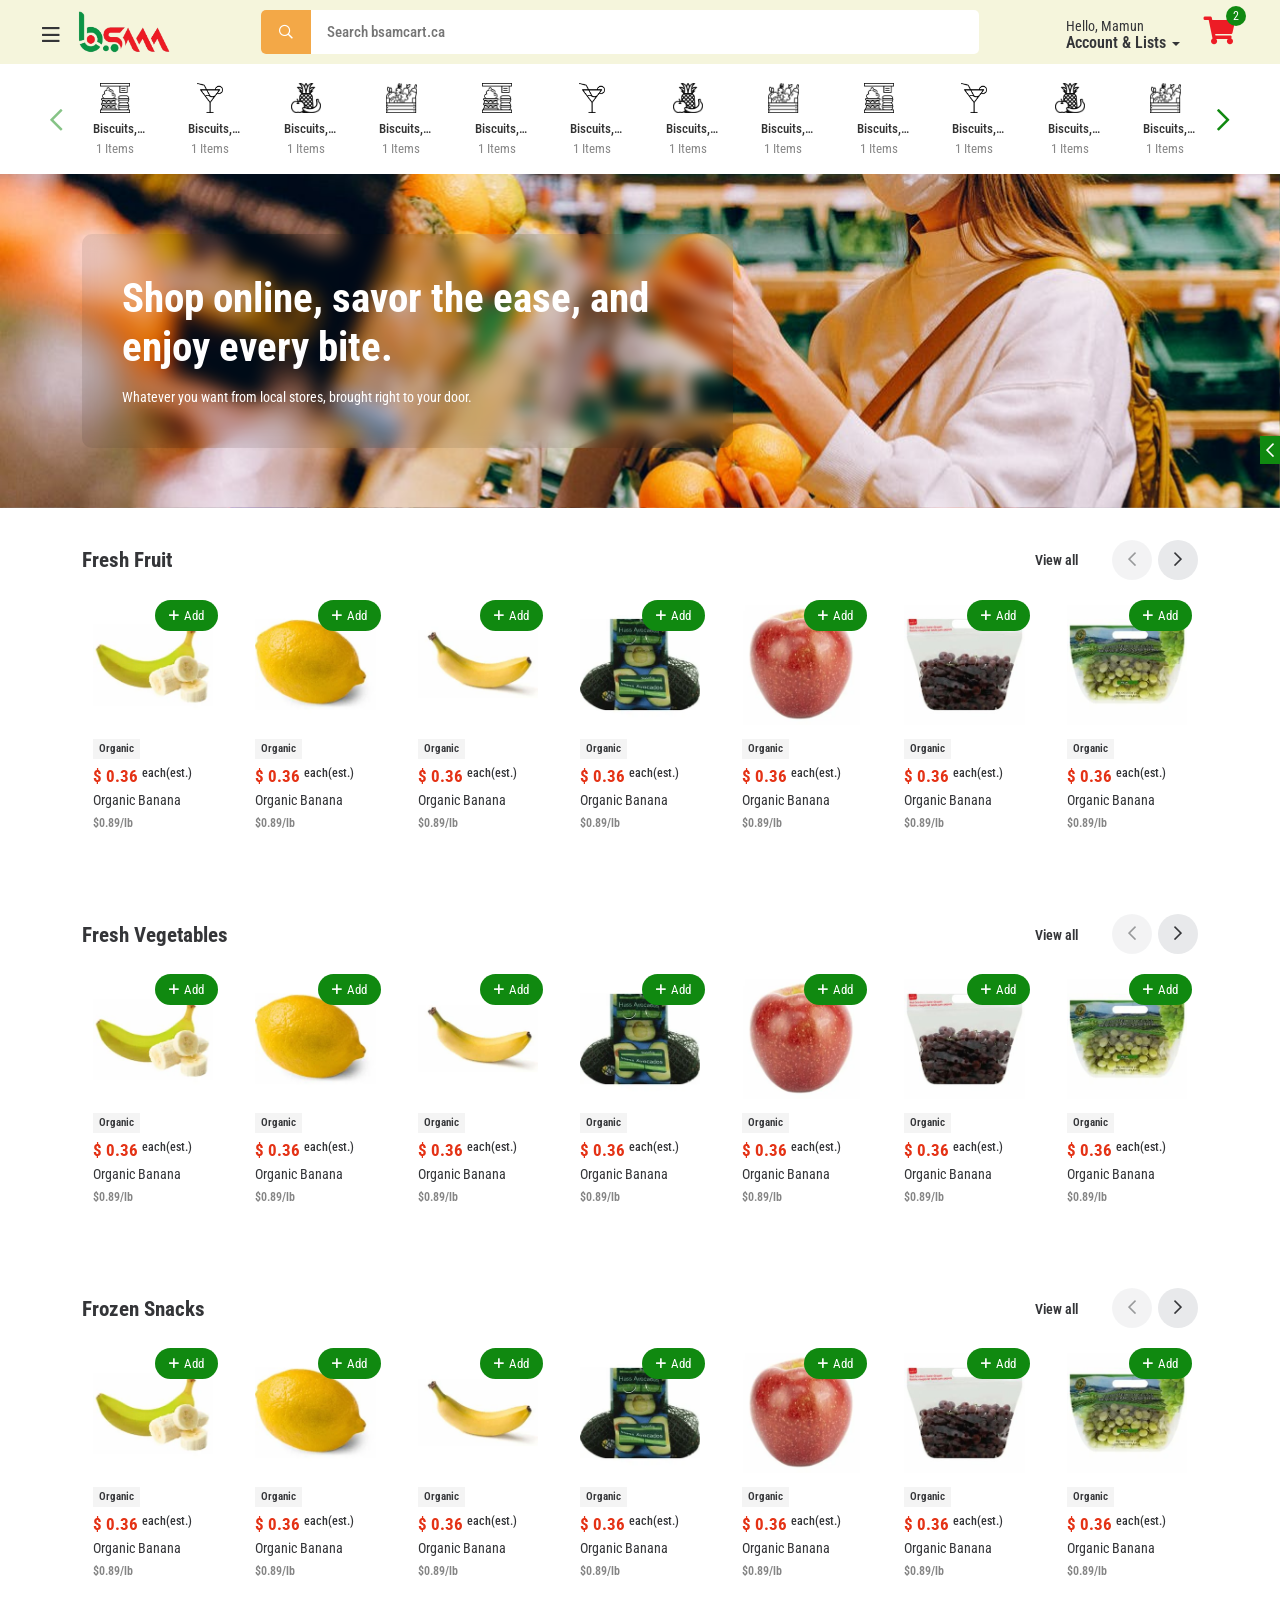
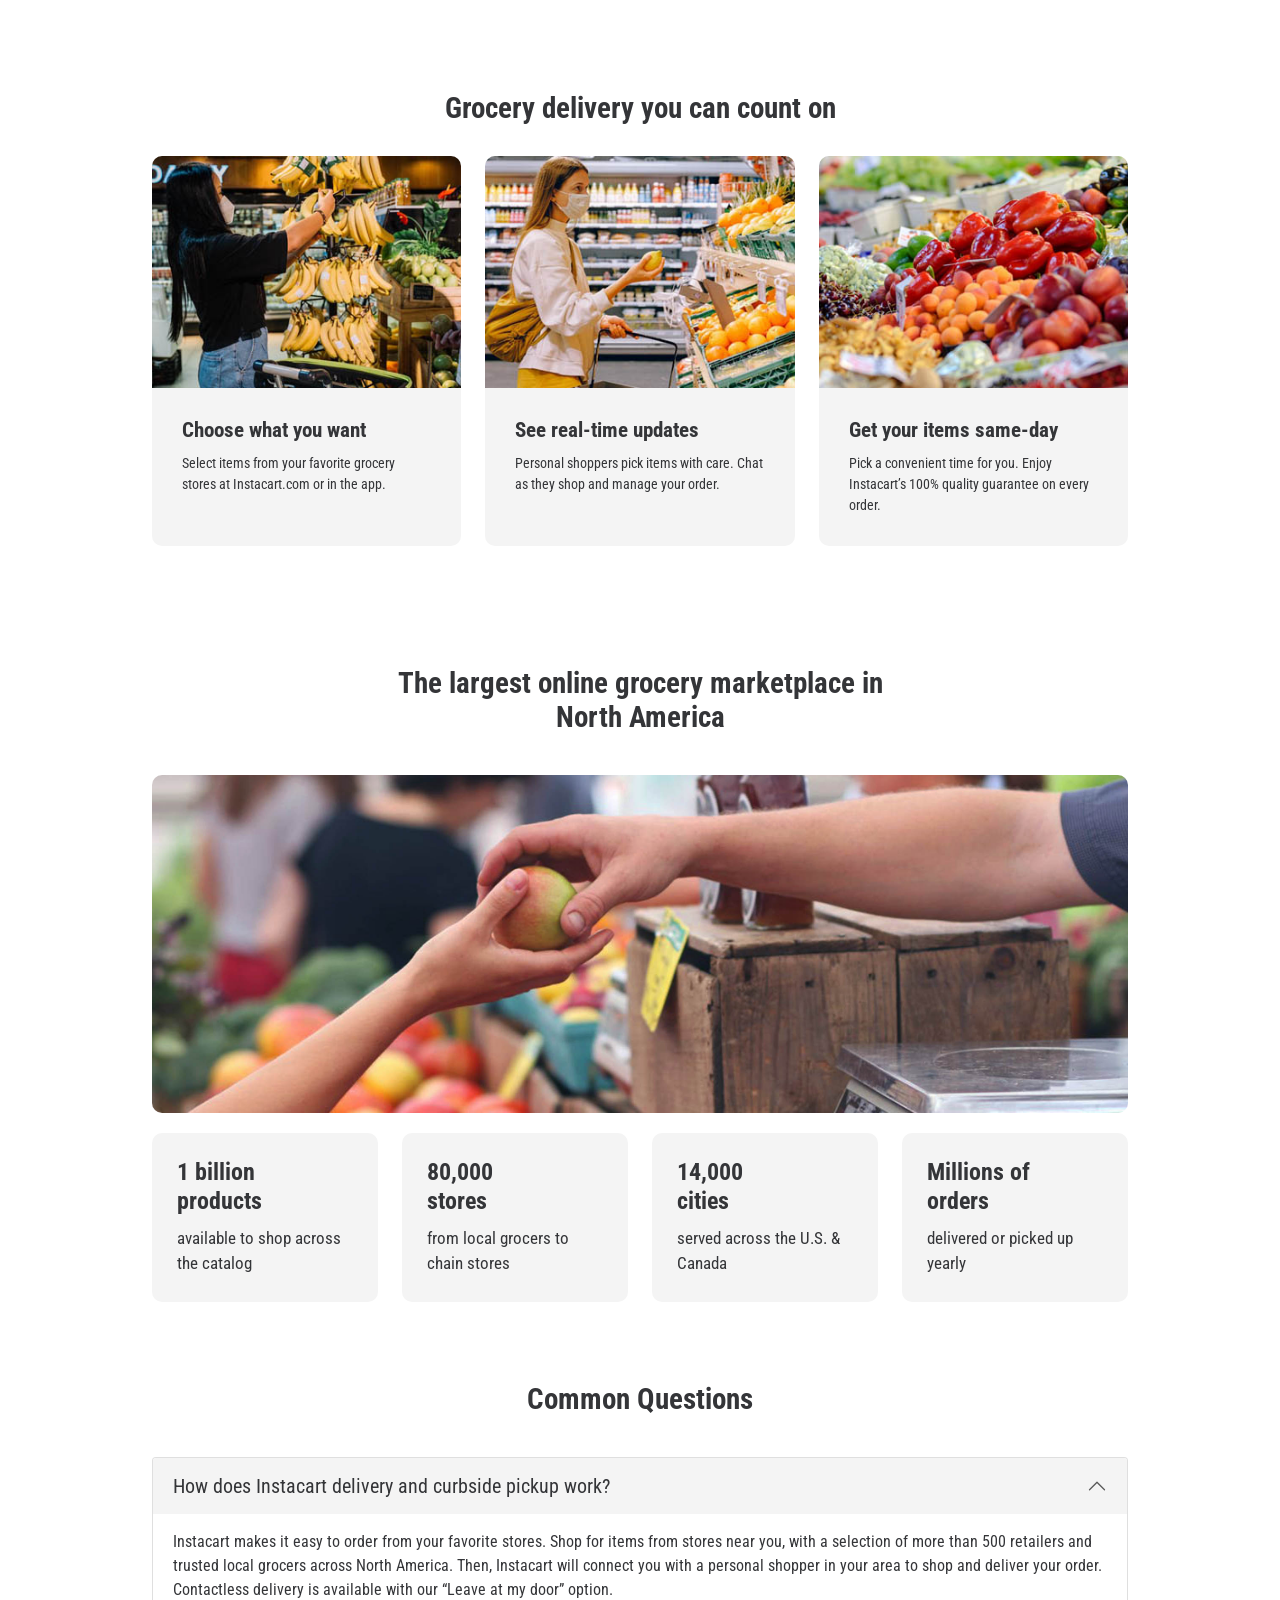
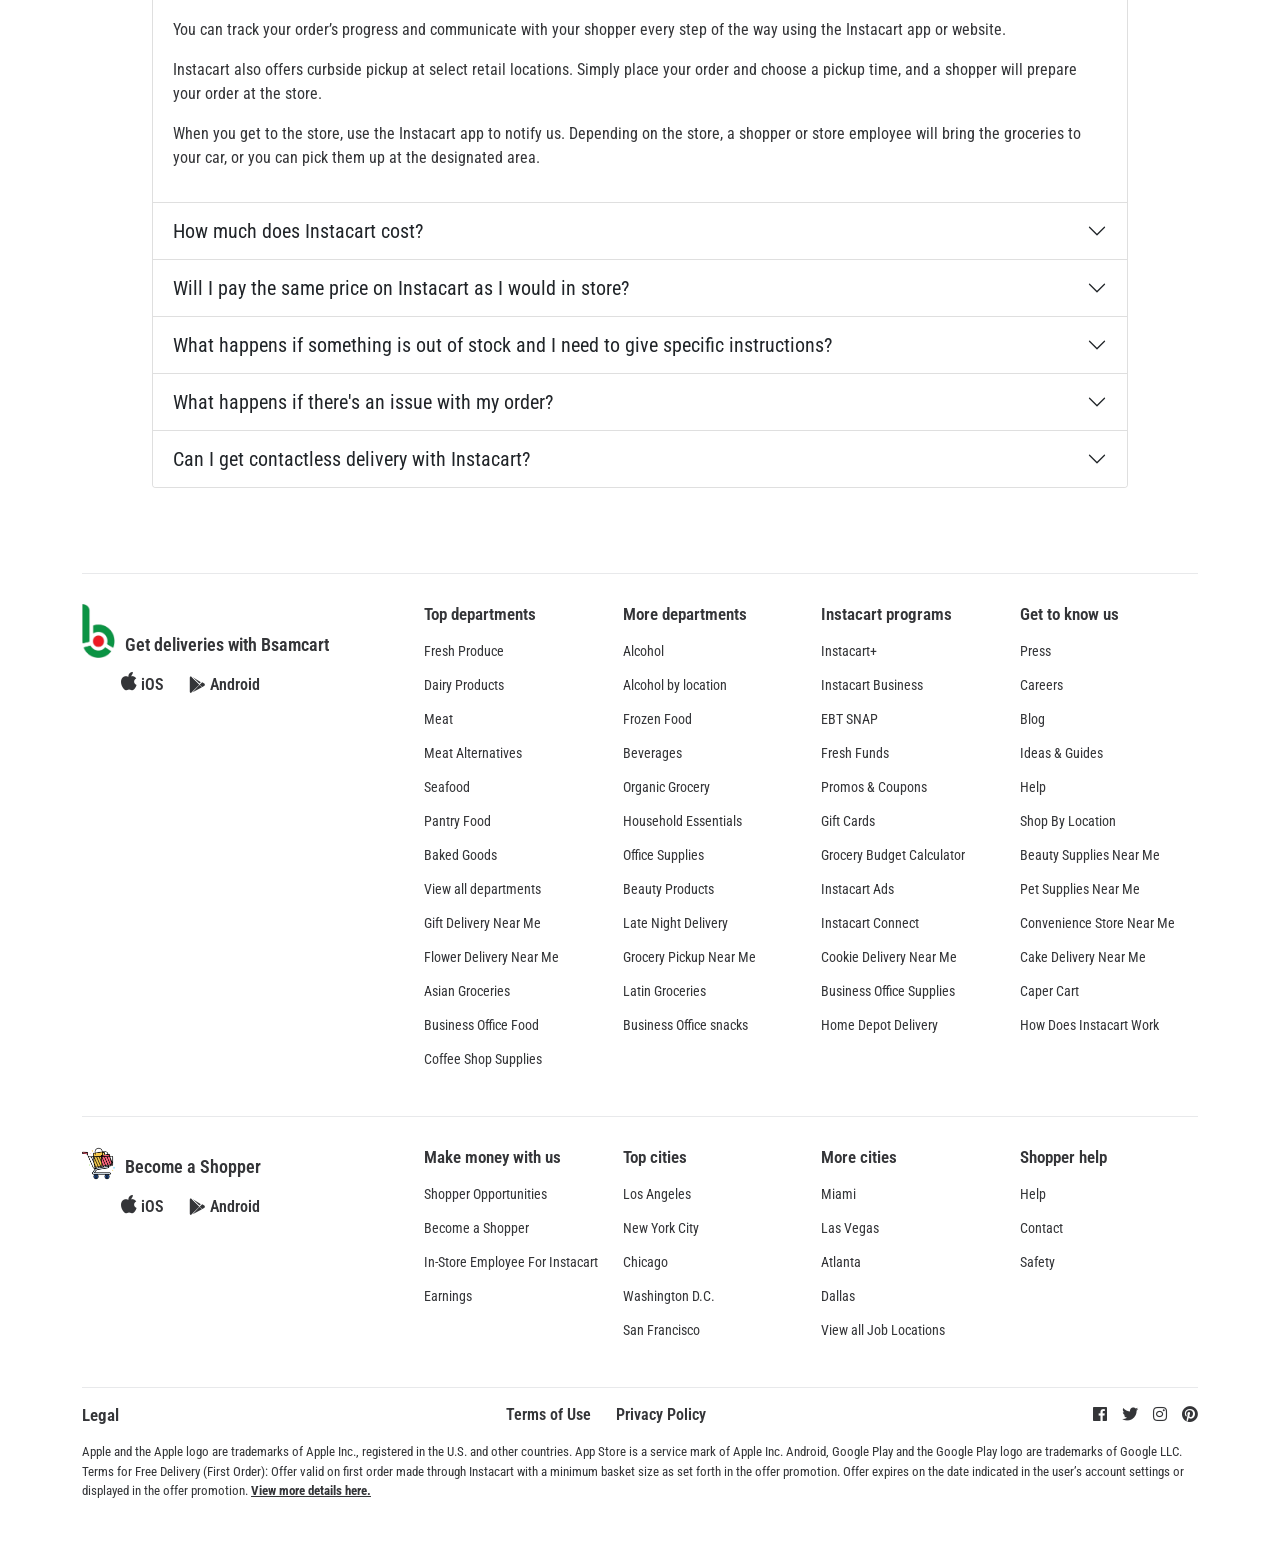
==== commit e531a62a: "new pages added" ====
--- a/index.html
+++ b/index.html
@@ -16,8 +16,8 @@
     <link href="assets/css/style.css" rel="stylesheet" />
     <link href="assets/css/responsive.css" rel="stylesheet" />
 
-    <title>Instacart - Clone</title>
-    <link rel="icon" type="image/x-icon" href="assets/img/basic/fav-ico.png">
+    <title>Bsamcart</title>
+    <!-- <link rel="icon" type="image/x-icon" href="assets/img/basic/fav-ico.png"> -->
 </head>
 
 <body>
@@ -62,10 +62,11 @@
     <div class="mob__wrap">
         <ul>
             <li><a href="index.html"><span><i class="fal fa-home"></i></span><span>Home</span></a></li>
-            <li><a href="javascript:void(0)"><span><i class="far fa-heart"></i></span><span>Wishlist</span></a></li>
+            <li><a href="wishlist.html"><span><i class="far fa-heart"></i></span><span>Wishlist</span></a></li>
             <li><a href="javascript:void(0)" class="login__btn"><span><i
                             class="fal fa-sign-in-alt"></i></span><span>Login/Signup</span></a></li>
-            <li><a href="javascript:void(0)"><span><i class="fal fa-user"></i></span><span>Profile</span></a></li>
+            <li><a href="javascript:void(0)" class="profile-open"><span><i
+                            class="fal fa-user"></i></span><span>Profile</span></a></li>
         </ul>
     </div>
     <!--------- Mob area end --------->
@@ -88,15 +89,15 @@
                         <div class="header__search">
                             <div class="header__search__form">
                                 <button><i class="far fa-search"></i></button>
-                                <input type="text" placeholder="Search bsamcart.co">
+                                <input type="text" placeholder="Search bsamcart.ca">
                             </div>
                         </div>
                         <div class="header__right__blk">
-                            <div class="header__btn">
+                            <!-- <div class="header__btn">
                                 <a href="javascript:void(0)" class="login__btn">Log in</a>
                                 <a href="javascript:void(0)" class="signup__btn">Sign up</a>
-                            </div>
-                            <!-- <div class="header__widgets">
+                            </div> -->
+                            <div class="header__widgets">
                                 <div class="header__profile">
                                     <div class="dropdown">
                                         <a class="dropdown-toggle" href="#" role="button" id="dropdownMenuLink"
@@ -116,7 +117,7 @@
                                     <button class="header-cart"><i
                                             class="fas fa-shopping-cart"></i><span>2</span></button>
                                 </div>
-                            </div> -->
+                            </div>
                         </div>
                     </div>
                 </div>
@@ -141,7 +142,7 @@
                             <form action="">
                                 <div class="mb__header__search">
                                     <button><i class="far fa-search"></i></button>
-                                    <input type="text" placeholder="Search bsamcart.co">
+                                    <input type="text" placeholder="Search bsamcart.ca">
                                 </div>
                             </form>
                         </div>
@@ -1832,7 +1833,6 @@
             </div>
         </div>
     </div>
-
     <div class="login__overlay"></div>
     <!--------- Login area end --------->
 
@@ -1872,7 +1872,6 @@
             </div>
         </div>
     </div>
-
     <div class="signup__overlay"></div>
     <!--------- Signup area end --------->
 
@@ -1899,9 +1898,79 @@
             </div>
         </div>
     </div>
-
     <div class="forgot__overlay"></div>
     <!--------- Forgot area end --------->
+
+
+    <!--------- Profile area start --------->
+    <div class="profile__wrap">
+        <div class="profile__main__blk">
+            <span class="profile__close"><i class="far fa-long-arrow-left"></i>back</span>
+            <div class="profile__left__blk">
+                <div class="profile__img__blk">
+                    <img src="assets/img/basic/hero_bg2.jpg" alt="">
+                </div>
+                <div class="profile__user__info">
+                    <h4>Md. Mamun Mia</h4>
+                    <p>view profile</p>
+                </div>
+            </div>
+            <div class="profile__right__blk">
+                <a href="javascript:void(0)" class="profile-setting"><i class="fal fa-cog"></i></a>
+            </div>
+        </div>
+        <div class="profile__wrapper">
+            <div class="profile__single__blk">
+                <h5>your orders</h5>
+                <ul>
+                    <li><a href="order-list.html"><i class="fal fa-shopping-bag"></i>order lists</a></li>
+                    <li><a href="wishlist.html"><i class="fal fa-heart"></i>wishlist</a></li>
+                </ul>
+            </div>
+            <div class="profile__single__blk">
+                <ul>
+                    <li><a href="#"><i class="fal fa-bell"></i>notification</a></li>
+                </ul>
+            </div>
+            <div class="profile__single__blk">
+                <h5>help</h5>
+                <ul>
+                    <li><a href="#"><i class="fal fa-headset"></i>customer support</a></li>
+                    <li><a href="#"><i class="fal fa-question-circle"></i>Frequently Asked Questions</a></li>
+                </ul>
+            </div>
+            <div class="profile__single__blk">
+                <h5>legal terms</h5>
+                <ul>
+                    <li><a href="#"><i class="fal fa-file-alt"></i>terms of use</a></li>
+                    <li><a href="#"><i class="fal fa-file-alt"></i>privacy policy</a></li>
+                    <li><a href="#"><i class="fal fa-file-alt"></i>all legal policies</a></li>
+                </ul>
+            </div>
+            <div class="profile__logout">
+                <a href="#"><i class="fal fa-sign-out-alt"></i>logout</a>
+            </div>
+        </div>
+    </div>
+    <div class="profile__overlay"></div>
+    <!--------- Profile area end --------->
+
+
+    <!--------- Setting area start --------->
+    <div class="setting__wrap">
+        <span class="setting__close"><i class="far fa-long-arrow-left"></i>back</span>
+        <div class="setting__wrapper">
+            <div class="profile__single__blk">
+                <h5>setting</h5>
+                <ul>
+                    <li><a href="#"><i class="fal fa-id-card"></i>account setting</a></li>
+                    <li><a href="#"><i class="fal fa-search-location"></i>manage address</a></li>
+                    <li><a href="#"><i class="fal fa-money-check-alt"></i>payment setting</a></li>
+                </ul>
+            </div>
+        </div>
+    </div>
+    <!--------- Setting area end --------->
 
 
 
@@ -1920,16 +1989,11 @@
                         </div>
                         <div class="product__details__blk">
                             <h4>Details</h4>
-                            <p>Envy is the ultimate apple experience with its extraordinary texture and crunch, balanced
-                                sweetness and beautiful golden red colors, Envy apples can be enjoyed anywhere, anytime!
-                                Best served fresh or paired with cheese boards, sandwiches, mocktails and more. Envy is
-                                an
-                                invitation to enjoy a small moment to savor and raise your expectations of what an apple
-                                can
-                                be. Bite & believe!</p>
+                            <p>Envy is the ultimate apple experience with its extraordinary texture and crunch.</p>
                             <div class="product__details__wrapper">
                                 <div class="product__details__price">
                                     <span>$2.63 each (est.)</span>
+                                    <button><i class="far fa-heart"></i>Add to wishlist</button>
                                 </div>
                                 <div class="product__details__cart">
                                     <div class="product__count">
@@ -1981,13 +2045,16 @@
                             </div>
                         </div>
                     </div>
+                    <div class="related-title">
+                        <h4>Related Products</h4>
+                    </div>
                     <div class="modal__related__products">
                         <div class="product__area">
                             <div class="container">
                                 <div class="row">
                                     <div class="col-lg-12">
                                         <div class="product__topbar">
-                                            <h2>Related Products</h2>
+                                            <h2>Fresh Fruits</h2>
                                             <a href="#">View all</a>
                                         </div>
                                     </div>
@@ -2265,11 +2332,6 @@
             </div>
         </div>
     </div>
-
-
-
-
-
 
 
 
--- a/assets/css/style.css
+++ b/assets/css/style.css
@@ -545,6 +545,10 @@
     justify-content: end;
 }
 
+.header__cart {
+    width: 40px;
+}
+
 .header__cart button {
     border: none;
     outline: none;
@@ -684,6 +688,7 @@
 
 .mb__header__cart {
     margin-right: 5px;
+    width: 40px;
 }
 
 .mb__header__category {
@@ -1020,8 +1025,14 @@
     gap: 70px;
 }
 
+.product__details__img {
+    height: 270px;
+}
+
 .product__details__img img {
     width: 100%;
+    height: 100%;
+    object-fit: cover;
 }
 
 .product__details__blk h4 {
@@ -1049,9 +1060,29 @@
 
 .product__details__price span {
     font-size: 20px;
+    font-weight: 700;
+    display: block;
+    color: #343538;
+}
+
+.product__details__price {
+    display: flex;
+    align-items: center;
+    gap: 20px;
+    margin-bottom: 20px;
+}
+
+.product__details__price button {
+    background-color: transparent;
+    border: none;
+    outline: none;
+    color: #343538;
+    display: flex;
+    align-items: center;
+    gap: 6px;
+    font-size: 20px;
     font-weight: 600;
-    display: block;
-    margin-bottom: 15px;
+    text-transform: capitalize;
 }
 
 .product__details__cart {
@@ -2496,15 +2527,663 @@
     font-weight: 400;
 }
 
-
-
-
-
-
+.modal__related__products .product__area {
+    padding: 20px 0px;
+}
+
+.modal__accor__details {
+    margin-top: 20px;
+}
+
+.related-title {
+    display: block;
+    margin-top: 30px;
+}
+
+.related-title h4 {
+    margin-bottom: 0;
+    font-size: 22px;
+    padding-left: 12px;
+    color: #108910;
+}
 
 
 
 /*-------------------- Details area css end --------------------*/
+
+
+/*-------------------- Profile area css start --------------------*/
+
+.profile__overlay {
+    position: fixed;
+    width: 100%;
+    height: 100%;
+    background-color: #000;
+    opacity: 0;
+    visibility: hidden;
+    transition: .4s;
+    z-index: 99;
+    left: 0;
+    top: 0;
+}
+
+.profile__overlay.active {
+    opacity: .5;
+    visibility: visible;
+}
+
+.profile__wrap {
+    position: fixed;
+    left: -100%;
+    top: 0;
+    width: 100%;
+    height: 100%;
+    max-width: 300px;
+    background-color: #f0f0f0;
+    z-index: 999;
+    transition: .4s;
+    overflow-y: scroll;
+    scrollbar-width: none;
+    visibility: hidden;
+}
+
+.profile__wrap.active {
+    left: 0;
+    visibility: visible;
+}
+
+.profile__wrap::-webkit-scrollbar {
+    display: none;
+}
+
+.profile__main__blk {
+    display: flex;
+    align-items: center;
+    justify-content: space-between;
+    gap: 10px;
+    background-image: linear-gradient(to bottom, #0aca0a, #109310);
+    border-radius: 0px 0px 40px 0px;
+    position: relative;
+    z-index: 1;
+    padding-left: 20px;
+    padding-right: 20px;
+    padding-top: 75px;
+    padding-bottom: 24px;
+    overflow: hidden;
+}
+
+.profile__main__blk::after {
+    position: absolute;
+    right: -1px;
+    top: -24px;
+    width: 59px;
+    height: 100px;
+    border: 6px solid #fff;
+    content: "";
+    z-index: -1;
+    opacity: .2;
+    transform: rotate(50deg);
+    border-radius: 15px;
+}
+
+.profile__main__blk::before {
+    position: absolute;
+    right: 86px;
+    top: -40px;
+    width: 59px;
+    height: 100px;
+    border: 6px solid #fff;
+    content: "";
+    z-index: -1;
+    opacity: .2;
+    transform: rotate(50deg);
+    border-radius: 15px;
+}
+
+.profile__close {
+    position: absolute;
+    left: 20px;
+    top: 20px;
+    display: flex;
+    align-items: center;
+    gap: 8px;
+    color: #fff;
+    font-size: 16px;
+    font-weight: 500;
+    text-transform: uppercase;
+    cursor: pointer;
+}
+
+.profile__left__blk {
+    display: flex;
+    align-items: center;
+    justify-content: flex-start;
+    gap: 10px;
+}
+
+.profile__img__blk {
+    width: 50px;
+    height: 50px;
+    overflow: hidden;
+    border-radius: 50%;
+    flex: 0 0 auto;
+}
+
+.profile__img__blk img {
+    width: 100%;
+    height: 100%;
+    object-fit: cover;
+}
+
+.profile__user__info h4 {
+    font-size: 20px;
+    margin-bottom: 0px;
+    text-transform: capitalize;
+    color: #fff;
+}
+
+.profile__user__info p {
+    margin-bottom: 0;
+    font-size: 15px;
+    color: #fff;
+    text-transform: capitalize;
+}
+
+.profile__right__blk a {
+    color: #fff;
+    font-size: 20px;
+    cursor: pointer;
+    transition: .3s;
+}
+
+.profile__right__blk a:hover {
+    color: #fff;
+}
+
+.profile__wrapper {
+    padding: 18px 15px 30px 15px;
+}
+
+.profile__single__blk {
+    background-color: #fff;
+    padding: 14px 20px;
+    border-radius: 6px;
+    margin-bottom: 10px;
+}
+
+.profile__single__blk h5 {
+    margin-bottom: 8px;
+    font-size: 18px;
+    text-transform: capitalize;
+}
+
+.profile__single__blk ul {
+    margin: 0;
+    padding: 0;
+    list-style: none;
+    display: flex;
+    flex-direction: column;
+    gap: 6px;
+}
+
+.profile__single__blk ul li a {
+    display: flex;
+    align-items: center;
+    justify-content: flex-start;
+    gap: 10px;
+    font-size: 15px;
+    font-weight: 400;
+    color: #343538;
+    transition: .3s;
+    text-transform: capitalize;
+}
+
+.profile__single__blk ul li a:hover {
+    color: #108910;
+}
+
+.profile__logout a {
+    display: flex;
+    align-items: center;
+    justify-content: flex-start;
+    gap: 10px;
+    font-size: 16px;
+    font-weight: 500;
+    color: #343538;
+    transition: .3s;
+    text-transform: capitalize;
+    background-color: #fff;
+    padding: 12px 20px;
+    border-radius: 6px;
+}
+
+.profile__logout a:hover {
+    background-color: #ff0000;
+    color: #fff;
+}
+
+.setting__wrap {
+    position: fixed;
+    left: -100%;
+    top: 0;
+    width: 100%;
+    height: 100%;
+    max-width: 300px;
+    background-color: #f0f0f0;
+    z-index: 9999;
+    transition: .4s;
+    overflow-y: scroll;
+    scrollbar-width: none;
+    visibility: hidden;
+}
+
+.setting__wrap.active {
+    left: 0;
+    visibility: visible;
+}
+
+.setting__wrap::-webkit-scrollbar {
+    display: none;
+}
+
+.setting__wrapper {
+    padding: 20px 15px 30px 15px;
+}
+
+.setting__close {
+    display: flex;
+    align-items: center;
+    gap: 8px;
+    color: #343538;
+    font-size: 16px;
+    font-weight: 500;
+    text-transform: uppercase;
+    cursor: pointer;
+}
+
+.setting__close {
+    display: flex;
+    align-items: center;
+    gap: 8px;
+    color: #343538;
+    font-size: 16px;
+    font-weight: 500;
+    text-transform: uppercase;
+    cursor: pointer;
+    padding: 20px 15px 0px 15px;
+}
+
+/*-------------------- Profile area css end --------------------*/
+
+
+/*-------------------- Order List area css start --------------------*/
+
+.order__list__area {
+    background-color: #f0f0f0;
+    padding-top: 40px;
+    padding-bottom: 40px;
+}
+
+.order__list__area .container {
+    max-width: 760px;
+}
+
+.order__list__topbar {
+    margin-bottom: 20px;
+    display: flex;
+    align-items: center;
+    justify-content: space-between;
+    gap: 30px;
+    background-color: #fff;
+    border-radius: 5px;
+    padding: 15px;
+}
+
+.order__list__topbar a {
+    display: flex;
+    align-items: center;
+    gap: 8px;
+    color: #343538;
+    font-size: 16px;
+    font-weight: 500;
+    text-transform: uppercase;
+    cursor: pointer;
+}
+
+.order__list__topbar h2 {
+    color: #343538;
+    font-size: 16px;
+    font-weight: 500;
+    text-transform: uppercase;
+    margin-bottom: 0;
+}
+
+.order__list__main__blk {
+    display: grid;
+    grid-template-columns: repeat(1, 1fr);
+    gap: 15px;
+}
+
+.order__list__single__blk {
+    display: flex;
+    align-items: center;
+    background-color: #fff;
+    border-radius: 5px;
+    overflow: hidden;
+    position: relative;
+    box-shadow: 0 2px 4px rgb(0, 0, 0, 0.04);
+}
+
+.order__list__img__blk {
+    flex: 0 0 auto;
+    width: 80px;
+    height: 100%;
+}
+
+.order__list__img__blk img {
+    width: 100%;
+    height: 100%;
+    object-fit: cover;
+}
+
+.order__list__right__blk {
+    padding: 10px;
+    display: flex;
+    align-items: center;
+    justify-content: space-between;
+    gap: 10px;
+    width: 100%;
+}
+
+.order__list__time span {
+    color: #999;
+    font-size: 13px;
+    font-weight: 400;
+    text-transform: capitalize;
+    display: block;
+    margin-top: 10px;
+}
+
+.order__list__time ul {
+    margin: 0;
+    padding: 0;
+    list-style: none;
+    display: flex;
+    justify-content: flex-end;
+}
+
+.order__list__time ul li {
+    width: 25px;
+    height: 25px;
+    overflow: hidden;
+    background-color: #108910;
+    border-radius: 50%;
+    font-size: 12px;
+    font-weight: 400;
+    margin-left: -10px;
+    display: flex;
+    align-items: center;
+    justify-content: center;
+    color: #fff;
+    border: 2px solid #fff;
+    box-shadow: -2px 0px 2px rgba(0, 0, 0, 0.1);
+}
+
+.order__list__time ul li:first-child {
+    margin-left: 0;
+}
+
+.order__list__time ul li img {
+    width: 100%;
+    height: 100%;
+    object-fit: cover;
+}
+
+.order__list__info a {
+    font-size: 16px;
+    font-weight: 600;
+    text-transform: capitalize;
+    color: #343538;
+    display: block;
+    margin-bottom: 9px;
+}
+
+.order__list__info p {
+    font-size: 14px;
+    color: #999;
+    margin-bottom: 0;
+}
+
+.order__list__time {
+    text-align: end;
+}
+
+.list__info {
+    display: grid;
+    grid-template-columns: repeat(2, 1fr);
+    gap: 20px;
+    margin-bottom: 20px;
+}
+
+.list__address {
+    background-color: #fff;
+    border-radius: 10px;
+    padding: 30px 30px;
+}
+
+.list__address h4 {
+    font-size: 20px;
+    text-transform: capitalize;
+    margin-bottom: 10px;
+}
+
+.list__address ul {
+    margin: 0;
+    padding: 0;
+    list-style: none;
+    display: flex;
+    flex-direction: column;
+    gap: 8px;
+}
+
+.list__address ul li {
+    display: flex;
+    align-items: center;
+    font-size: 16px;
+    font-weight: 400;
+    color: #666;
+    text-transform: capitalize;
+}
+
+.list__address ul li i {
+    width: 26px;
+}
+
+.list__time {
+    background-color: #fff;
+    border-radius: 10px;
+    padding: 30px 30px;
+}
+
+.list__time h4 {
+    font-size: 20px;
+    text-transform: capitalize;
+    margin-bottom: 10px;
+}
+
+.list__time ul {
+    margin: 0;
+    padding: 0;
+    list-style: none;
+    display: flex;
+    flex-direction: column;
+    gap: 8px;
+}
+
+.list__time ul li {
+    font-size: 16px;
+    font-weight: 400;
+    color: #666;
+    text-transform: capitalize;
+    display: flex;
+    align-items: center;
+    justify-content: space-between;
+}
+
+.list__details__poduct {
+    background-color: #fff;
+    border-radius: 10px;
+    padding: 30px 30px;
+    margin-bottom: 20px;
+}
+
+.list__details__btn button {
+    width: 100%;
+    height: 50px;
+    border: none;
+    outline: none;
+    background-color: #108910;
+    border-radius: 10px;
+    color: #fff;
+    font-size: 18px;
+    font-weight: 400;
+}
+
+.list__details__prt {
+    padding-left: 10px;
+}
+
+.list__details__prt ul {
+    margin: 0;
+    padding: 0;
+    list-style: none;
+}
+
+.list__details__prt ul li {
+    display: flex;
+    align-items: center;
+    justify-content: space-between;
+    gap: 10px;
+}
+
+.list__details__prt ul li a {
+    color: #343538;
+    text-transform: capitalize;
+    font-size: 16px;
+    font-weight: 500;
+    transition: .3s;
+}
+
+.list__details__prt ul li a:hover {
+    color: #108910;
+}
+
+.list__details__prt ul li span {
+    color: #343538;
+    font-size: 16px;
+    font-weight: 500;
+    flex: 0 0 auto;
+}
+
+.product__count__list {
+    display: flex;
+    align-items: center;
+    justify-content: center;
+    flex: 0 0 auto;
+}
+
+.product__count__list button {
+    background-color: #108910;
+    width: 30px;
+    height: 30px;
+    border: none;
+    outline: none;
+    color: #fff;
+    font-size: 16px;
+    text-align: center;
+}
+
+.product__count__list input {
+    max-width: 60px;
+    width: 100%;
+    text-align: center;
+    border: 1px solid #108910;
+    font-size: 16px;
+    font-weight: 400;
+    height: 30px;
+    outline: none;
+}
+
+.list__details__pdt__total {
+    display: flex;
+    align-items: center;
+    justify-content: space-between;
+    gap: 10px;
+    padding-top: 15px;
+}
+
+.list__details__pdt__total span {
+    text-transform: uppercase;
+    font-weight: 700;
+    color: #F96400;
+    font-size: 18px;
+}
+
+.list__details__product__single {
+    padding: 15px 0px;
+    border-bottom: 1px solid #f2f2f2;
+}
+
+.list__details__product__single:first-child {
+    padding-top: 0px !important;
+}
+
+.list__details__product__single .form-check-input {
+    width: 20px;
+    height: 20px;
+    margin-top: 5px;
+    background-color: #fff;
+    border: 1px solid #108910;
+}
+
+.list__details__product__single .form-check-input:focus {
+    border-color: #108910;
+    box-shadow: none;
+}
+
+.list__details__product__single .form-check-input:checked {
+    background-color: #108910;
+    border-color: #108910;
+}
+
+.wishlist__main__blk {
+    display: grid;
+    grid-template-columns: repeat(7, 1fr);
+    gap: 20px;
+    background-color: #fff;
+    padding: 20px;
+    border-radius: 5px;
+}
+
+.wishlist__area {
+    padding-top: 35px;
+    padding-bottom: 40px;
+    background-color: #f0f0f0;
+}
+
+
+
+
+
+
+
+
+
+
+
+
+
+/*-------------------- Order List area css end --------------------*/
 
 
 /*-------------------- Default area css start --------------------*/
--- a/assets/css/responsive.css
+++ b/assets/css/responsive.css
@@ -208,16 +208,6 @@
         font-size: 18px;
     }
 
-
-
-
-
-
-
-
-
-
-
     .products__main__blk {
         grid-template-columns: repeat(4, 1fr);
     }
@@ -281,9 +271,10 @@
         right: -40px;
     }
 
-
-
-
+    .wishlist__main__blk {
+        grid-template-columns: repeat(5, 1fr);
+        gap: 15px;
+    }
 
 
 
@@ -557,6 +548,10 @@
         padding: 8px 50px 8px 50px;
     }
 
+    .wishlist__main__blk {
+        grid-template-columns: repeat(4, 1fr);
+        gap: 15px;
+    }
 
 }
 
@@ -760,12 +755,11 @@
     .product__details__cart {
         gap: 10px;
         justify-content: center;
-        flex-direction: column;
     }
 
     .product__cart__widget button {
-        width: 164px;
-        height: 44px;
+        width: 132px;
+        height: 42px;
         font-size: 16px;
     }
 
@@ -789,6 +783,8 @@
         max-width: 200px;
         margin-left: auto;
         margin-right: auto;
+        height: 175px;
+        margin-bottom: 10px;
     }
 
     .modal-title {
@@ -913,7 +909,11 @@
     }
 
     .cat__area {
-        padding: 5px 0px 5px 0px;
+        padding: 5px 15px 5px 15px;
+    }
+
+    .cat__main__slider .owl-nav button {
+        font-size: 18px !important;
     }
 
     .cat__single__slide {
@@ -922,11 +922,12 @@
     }
 
     .product__count button {
-        height: 44px;
+        height: 42px;
+        width: 36px;
     }
 
     .product__count input {
-        height: 44px;
+        height: 42px;
     }
 
     .cat__img__blk img {
@@ -956,6 +957,149 @@
     .mb__header__area {
         display: block;
     }
+
+    .modal__accor__details .accordion-button {
+        font-size: 15px;
+    }
+
+    .modal__accor__content p {
+        font-size: 14px;
+    }
+
+    .modal__accor__content ul li {
+        font-size: 14px;
+    }
+
+
+
+    .product__main__slider .owl-nav {
+        position: unset;
+        display: unset;
+    }
+
+    .product__main__slider .owl-prev {
+        position: absolute;
+        left: 0;
+        top: 50%;
+        transform: translateY(-50%);
+        z-index: 2;
+    }
+
+    .product__main__slider .owl-prev.disabled {
+        opacity: 1;
+    }
+
+    .product__main__slider .owl-next {
+        position: absolute;
+        right: 0;
+        top: 50%;
+        transform: translateY(-50%);
+        z-index: 2;
+    }
+
+    .product__main__slider .owl-next.disabled {
+        opacity: 1;
+    }
+
+    .product__main__slider .owl-nav button {
+        width: 30px;
+        height: 30px;
+    }
+
+    .re__product__main__slider .owl-nav {
+        position: unset;
+        display: unset;
+    }
+
+    .re__product__main__slider .owl-prev {
+        position: absolute;
+        left: 0;
+        top: 50%;
+        transform: translateY(-50%);
+        z-index: 2;
+    }
+
+    .re__product__main__slider .owl-prev.disabled {
+        opacity: 1;
+    }
+
+    .re__product__main__slider .owl-next {
+        position: absolute;
+        right: 0;
+        top: 50%;
+        transform: translateY(-50%);
+        z-index: 2;
+    }
+
+    .re__product__main__slider .owl-next.disabled {
+        opacity: 1;
+    }
+
+    .re__product__main__slider .owl-nav button {
+        width: 30px;
+        height: 30px;
+    }
+
+    .order__list__area {
+        padding-top: 30px;
+        padding-bottom: 40px;
+    }
+
+    .list__info {
+        grid-template-columns: repeat(1, 1fr);
+    }
+
+    .list__address h4 {
+        font-size: 18px;
+    }
+
+    .list__address ul li {
+        font-size: 14px;
+    }
+
+    .list__time h4 {
+        font-size: 18px;
+    }
+
+    .list__time ul li {
+        font-size: 14px;
+    }
+
+    .list__details__prt ul li a {
+        grid-column: span 2;
+    }
+
+    .list__details__prt ul li {
+        display: grid;
+        grid-template-columns: repeat(2, 1fr);
+    }
+
+    .list__details__prt ul li span {
+        text-align: end;
+    }
+
+    .product__count__list {
+        justify-content: flex-start;
+    }
+
+    .product__details__price button {
+        font-size: 16px;
+    }
+
+    .product__details__price span {
+        font-size: 16px;
+    }
+
+    .wishlist__main__blk {
+        grid-template-columns: repeat(2, 1fr);
+        gap: 15px;
+    }
+
+
+
+
+
+
 
 
 
@@ -1060,14 +1204,6 @@
         flex-direction: row;
     }
 
-
-
-
-
-
-
-
-
     .products__area {
         padding: 30px 0px;
     }
@@ -1083,13 +1219,18 @@
         gap: 20px;
     }
 
-
     .cat__area {
         padding: 5px 30px 5px 30px;
     }
 
-
-
+    .order__list__area .container {
+        max-width: 540px;
+    }
+
+    .wishlist__main__blk {
+        grid-template-columns: repeat(3, 1fr);
+        gap: 15px;
+    }
 
 
 
@@ -1107,11 +1248,4 @@
 
 
 /* SM Small Device :320px. */
-@media only screen and (min-width: 320px) and (max-width: 575px) {
-
-    .modal-dialog {
-        margin: 0;
-    }
-
-
-}+@media only screen and (min-width: 320px) and (max-width: 575px) {}
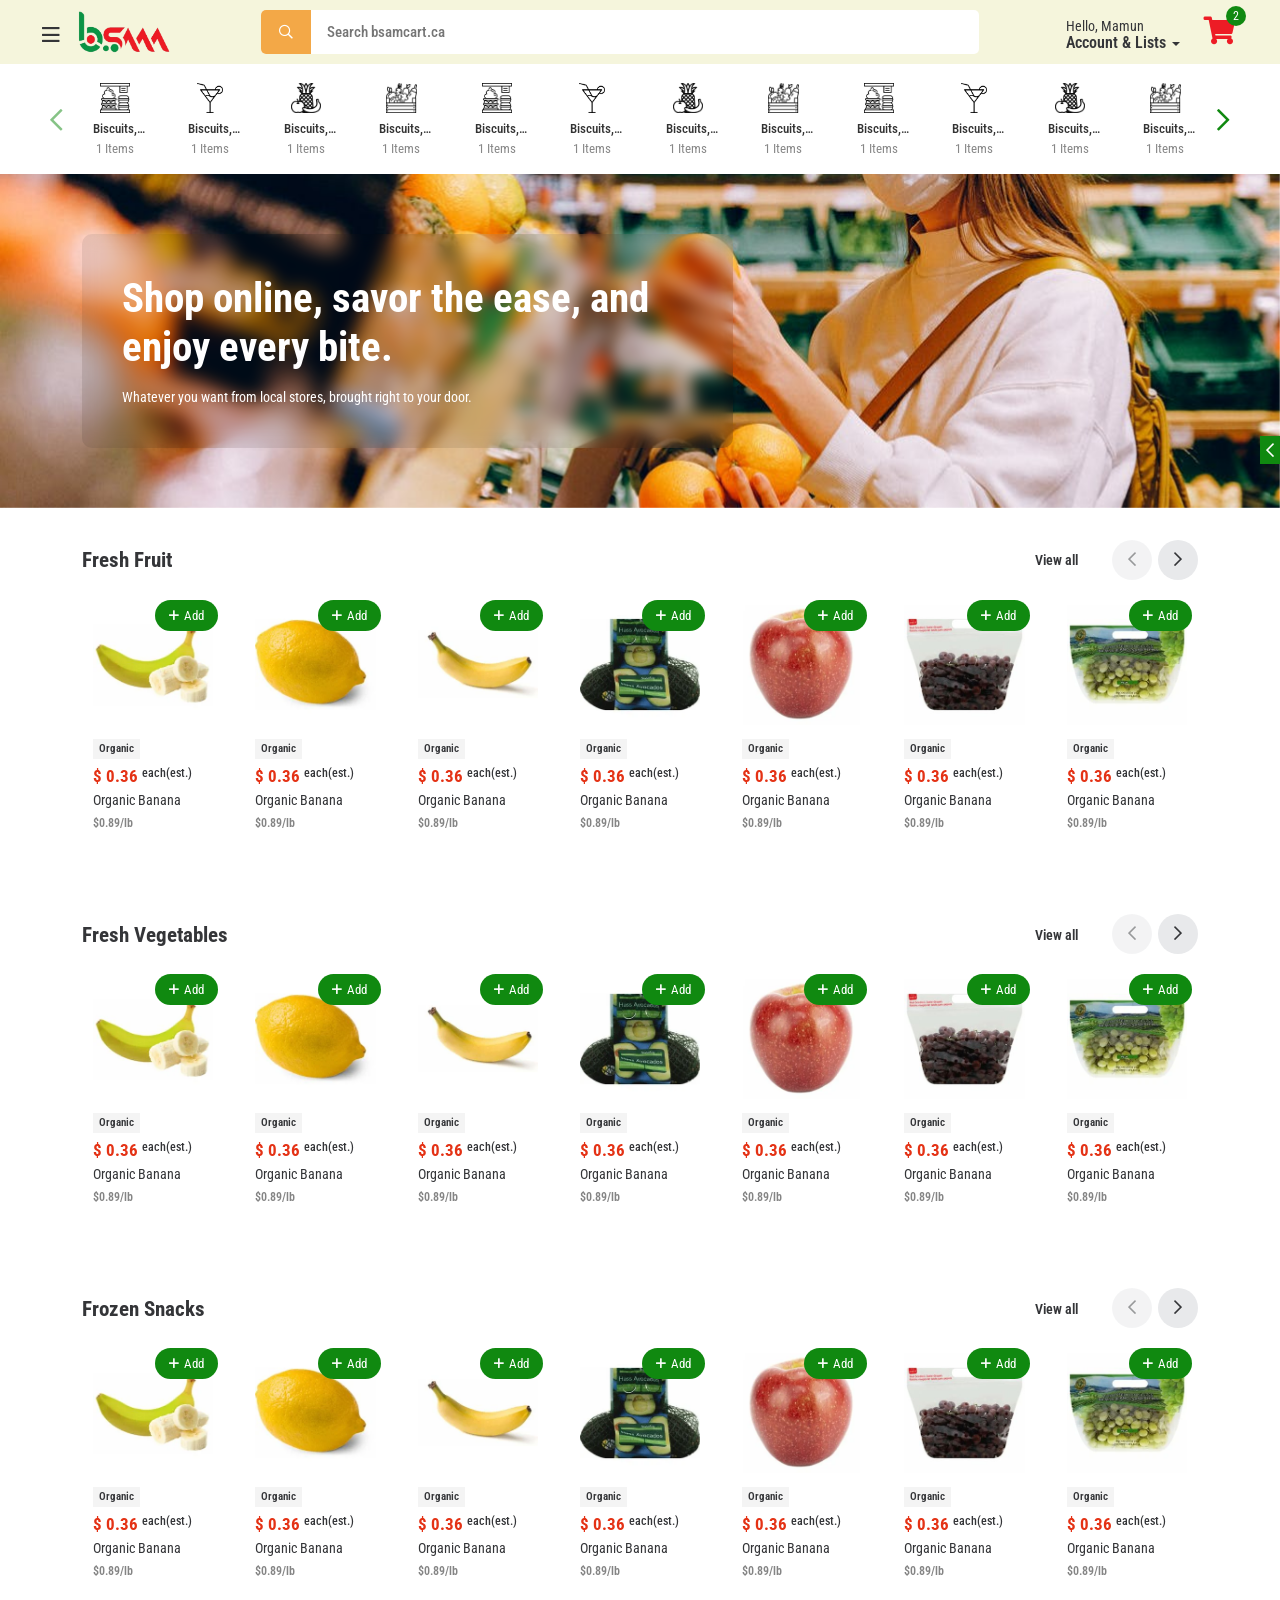
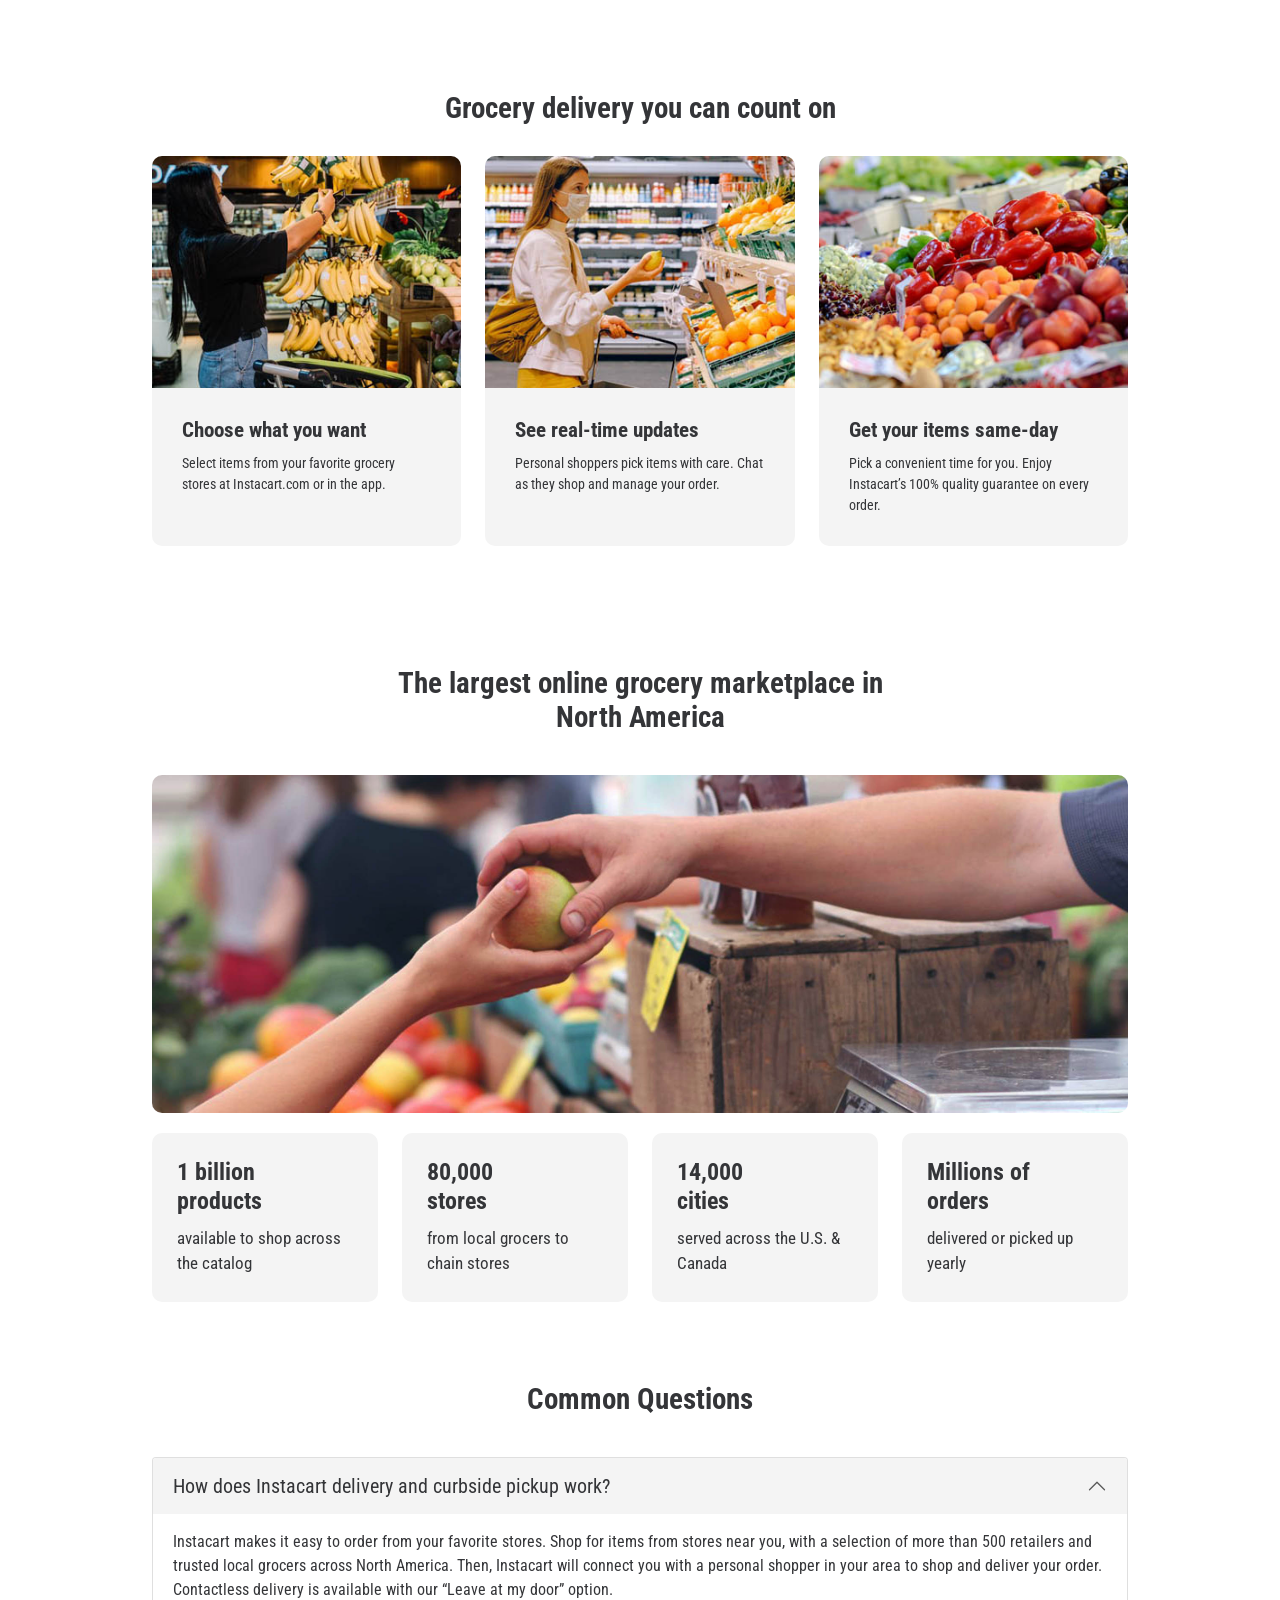
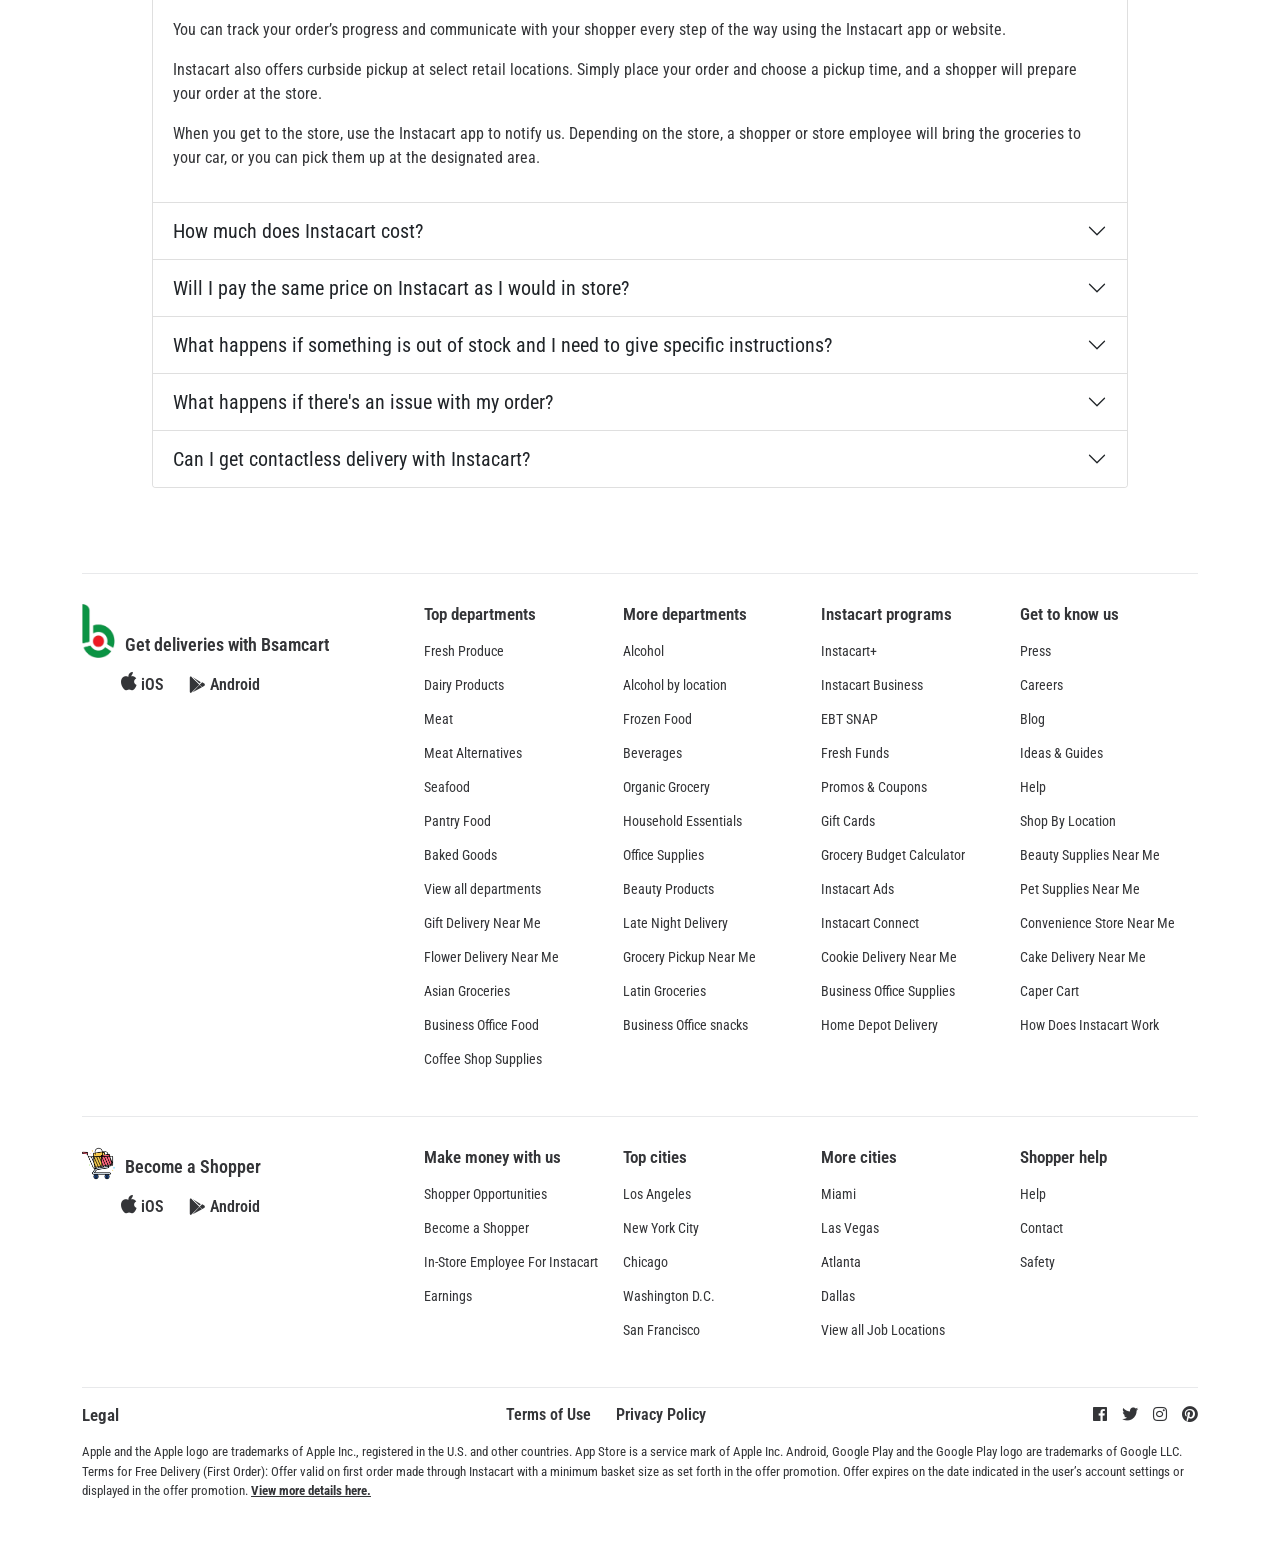
==== commit c848904b: "more pages add" ====
--- a/index.html
+++ b/index.html
@@ -1929,14 +1929,14 @@
             </div>
             <div class="profile__single__blk">
                 <ul>
-                    <li><a href="#"><i class="fal fa-bell"></i>notification</a></li>
+                    <li><a href="notification.html"><i class="fal fa-bell"></i>notification</a></li>
                 </ul>
             </div>
             <div class="profile__single__blk">
                 <h5>help</h5>
                 <ul>
                     <li><a href="#"><i class="fal fa-headset"></i>customer support</a></li>
-                    <li><a href="#"><i class="fal fa-question-circle"></i>Frequently Asked Questions</a></li>
+                    <li><a href="faq.html"><i class="fal fa-question-circle"></i>Frequently Asked Questions</a></li>
                 </ul>
             </div>
             <div class="profile__single__blk">
--- a/assets/css/style.css
+++ b/assets/css/style.css
@@ -2967,7 +2967,7 @@
 
 .list__address {
     background-color: #fff;
-    border-radius: 10px;
+    border-radius: 5px;
     padding: 30px 30px;
 }
 
@@ -3001,7 +3001,7 @@
 
 .list__time {
     background-color: #fff;
-    border-radius: 10px;
+    border-radius: 5px;
     padding: 30px 30px;
 }
 
@@ -3032,7 +3032,7 @@
 
 .list__details__poduct {
     background-color: #fff;
-    border-radius: 10px;
+    border-radius: 5px;
     padding: 30px 30px;
     margin-bottom: 20px;
 }
@@ -3171,19 +3171,87 @@
     background-color: #f0f0f0;
 }
 
-
-
-
-
-
-
-
-
-
-
-
-
 /*-------------------- Order List area css end --------------------*/
+
+
+/*-------------------- Notification area css start --------------------*/
+
+.wishlist__area.notification__area .container {
+    max-width: 700px;
+}
+
+.notification__wrap {
+    background-color: #fff;
+    border-radius: 5px;
+    padding: 15px;
+}
+
+.notification__single__blk {
+    display: flex;
+    align-items: center;
+    gap: 10px;
+    justify-content: space-between;
+    padding: 10px 15px;
+    transition: .3s;
+    border-bottom: 1px solid #f0f0f0;
+    position: relative;
+    border-radius: 5px;
+}
+
+.notification__left__blk {
+    display: flex;
+    align-items: center;
+    gap: 10px;
+}
+
+.notification__img {
+    width: 40px;
+    height: 40px;
+    border-radius: 50%;
+    overflow: hidden;
+    flex: 0 0 auto;
+}
+
+.notification__img img {
+    width: 100%;
+    height: 100%;
+    object-fit: cover;
+}
+
+.notification__info a {
+    color: #343538;
+    font-size: 16px;
+    font-weight: 600;
+    margin-bottom: -3px;
+    display: block;
+}
+
+.notification__time {
+    flex: 0 0 auto;
+}
+
+.notification__info p {
+    margin-bottom: 0;
+    font-size: 14px;
+    font-weight: 400;
+    color: #999;
+}
+
+.notification__time span {
+    font-size: 16px;
+    font-weight: 500;
+    color: #999;
+}
+
+.notification__single__blk:last-child {
+    border: none;
+}
+
+.notification__single__blk:hover {
+    background-color: #f0f0f0;
+}
+
+/*-------------------- Notification area css end --------------------*/
 
 
 /*-------------------- Default area css start --------------------*/
